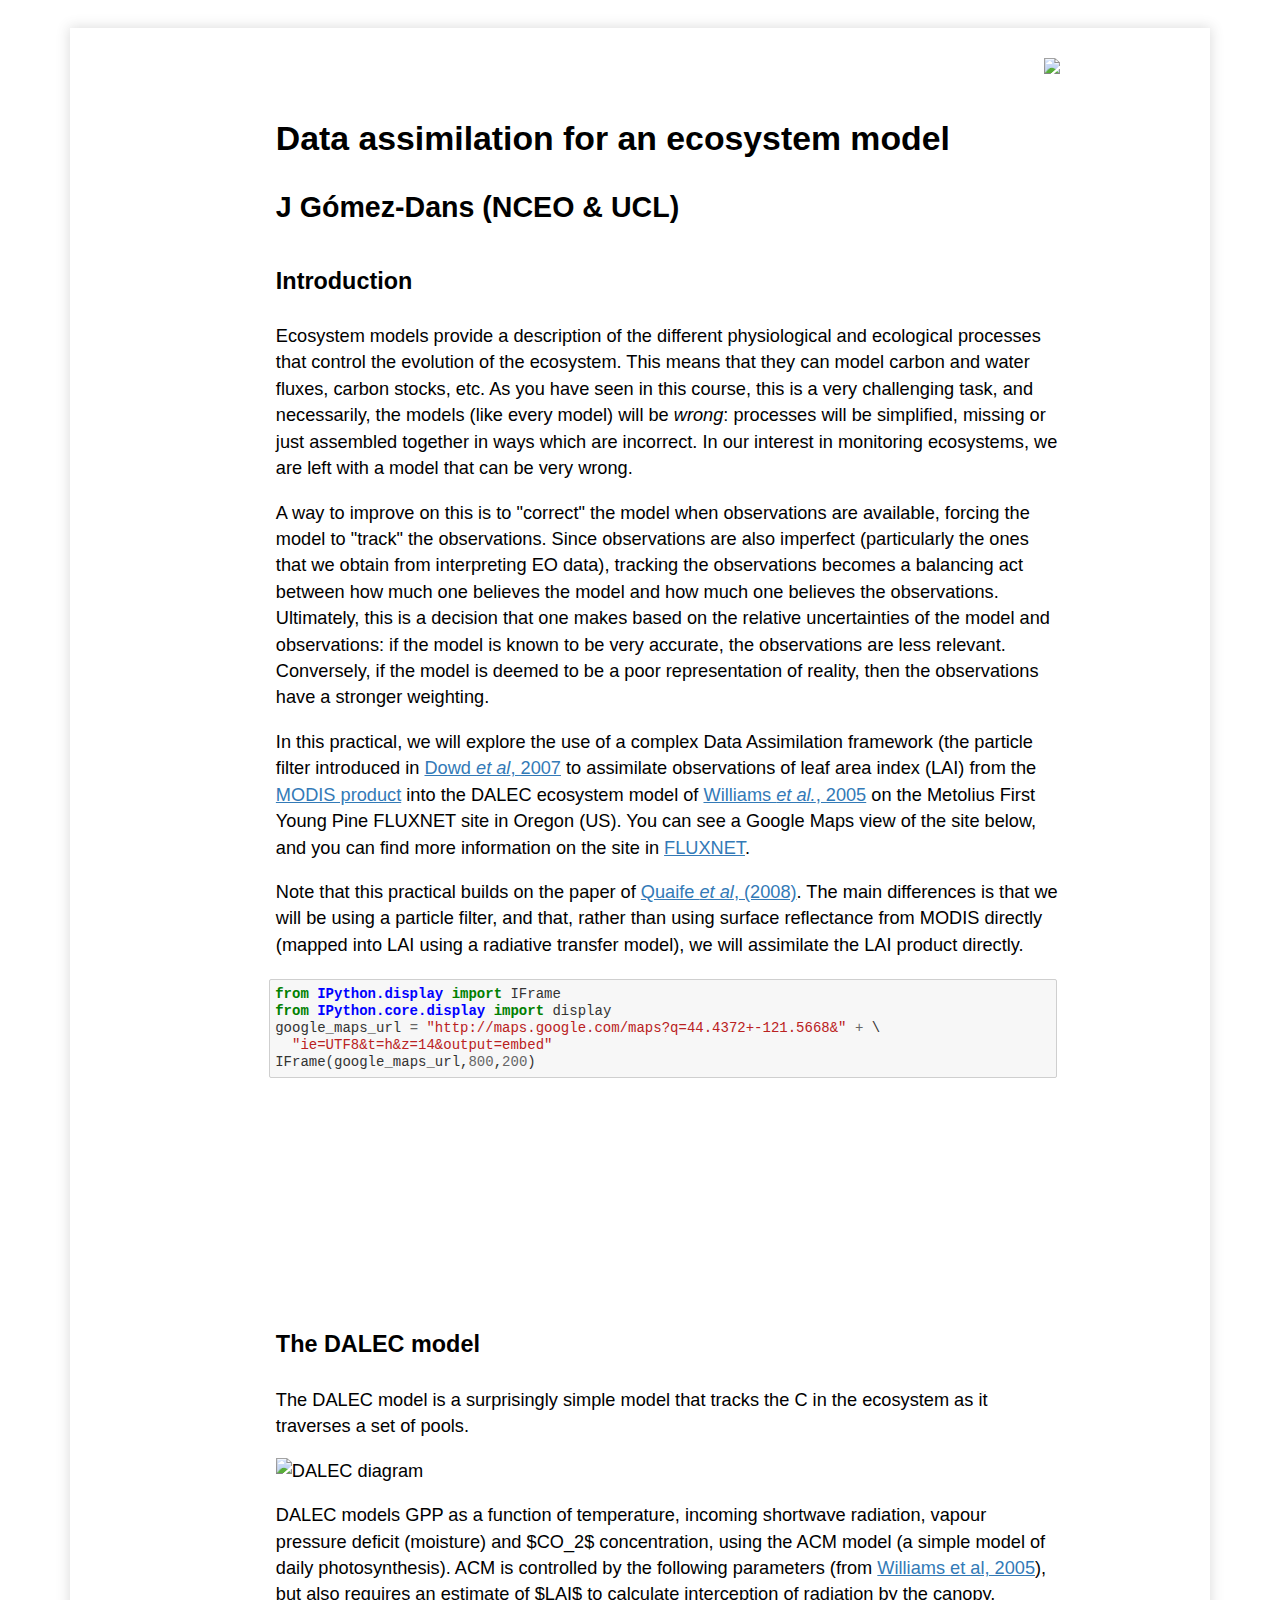
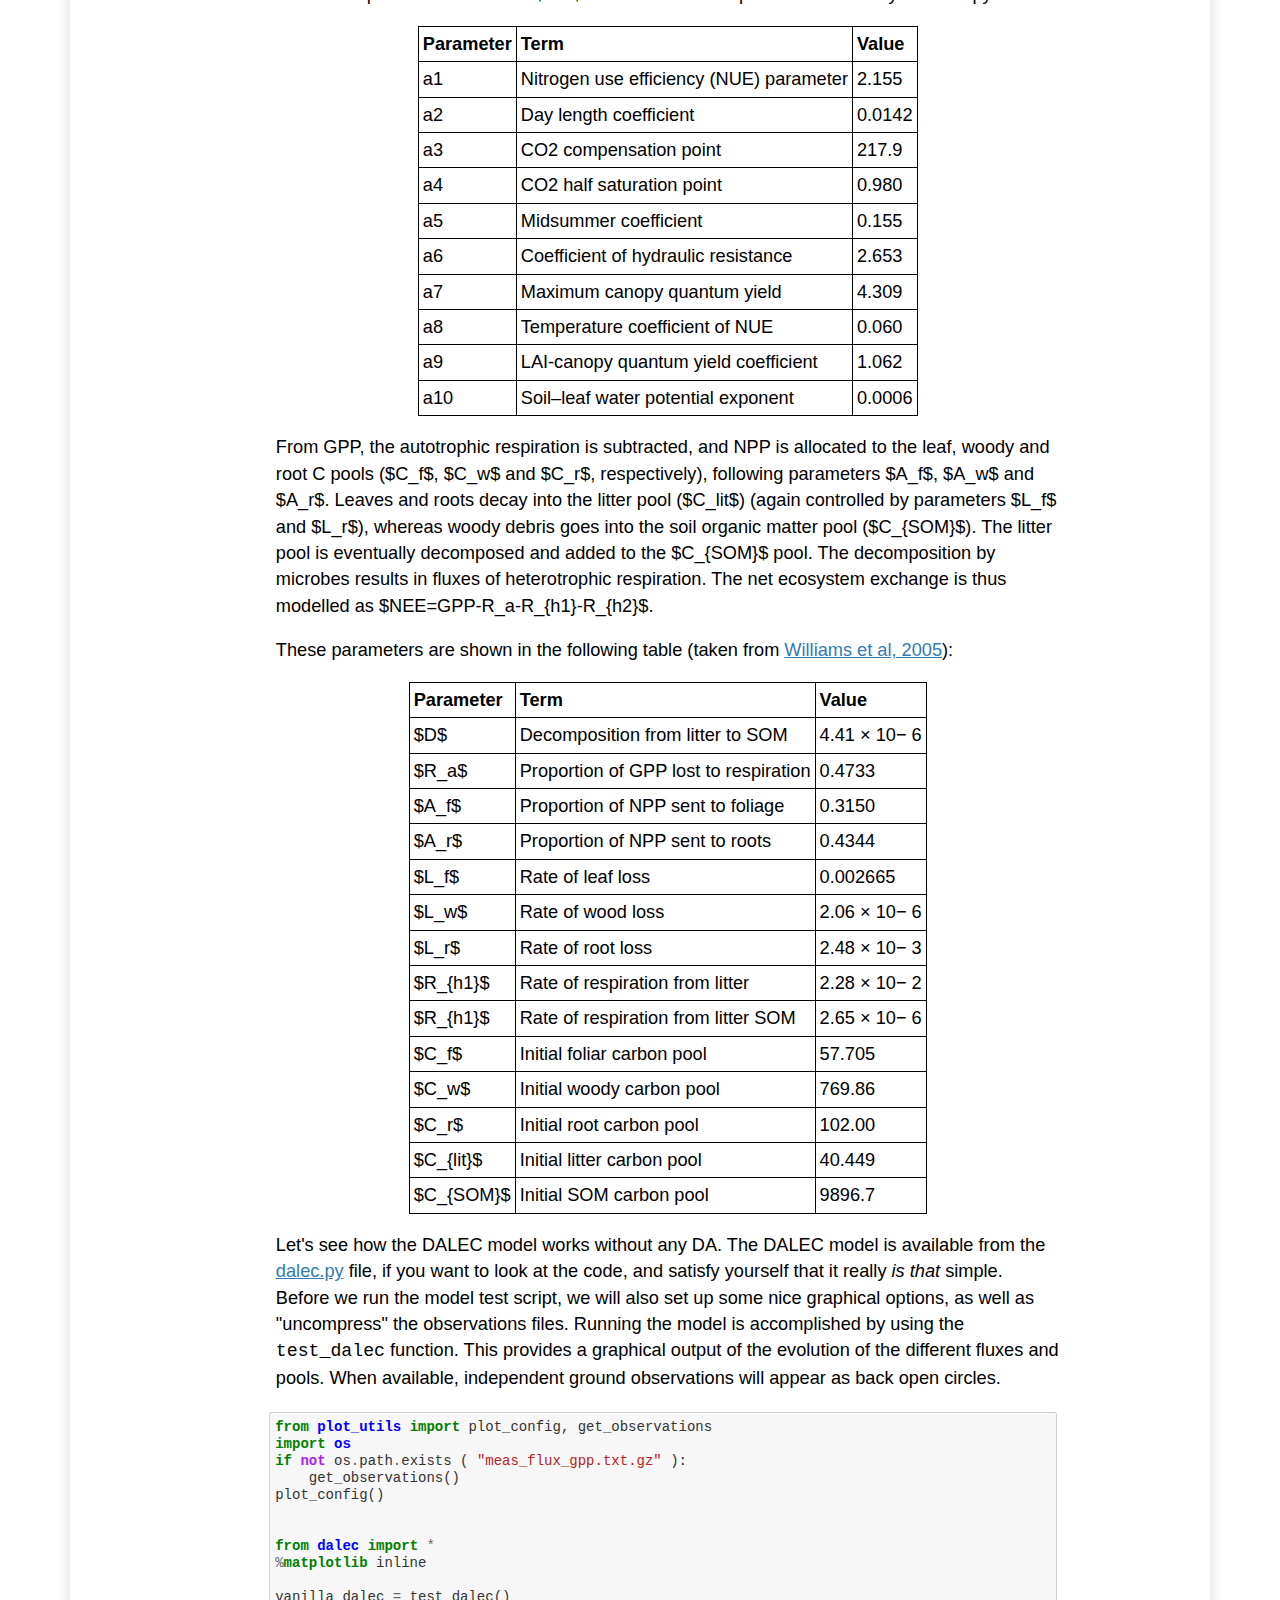
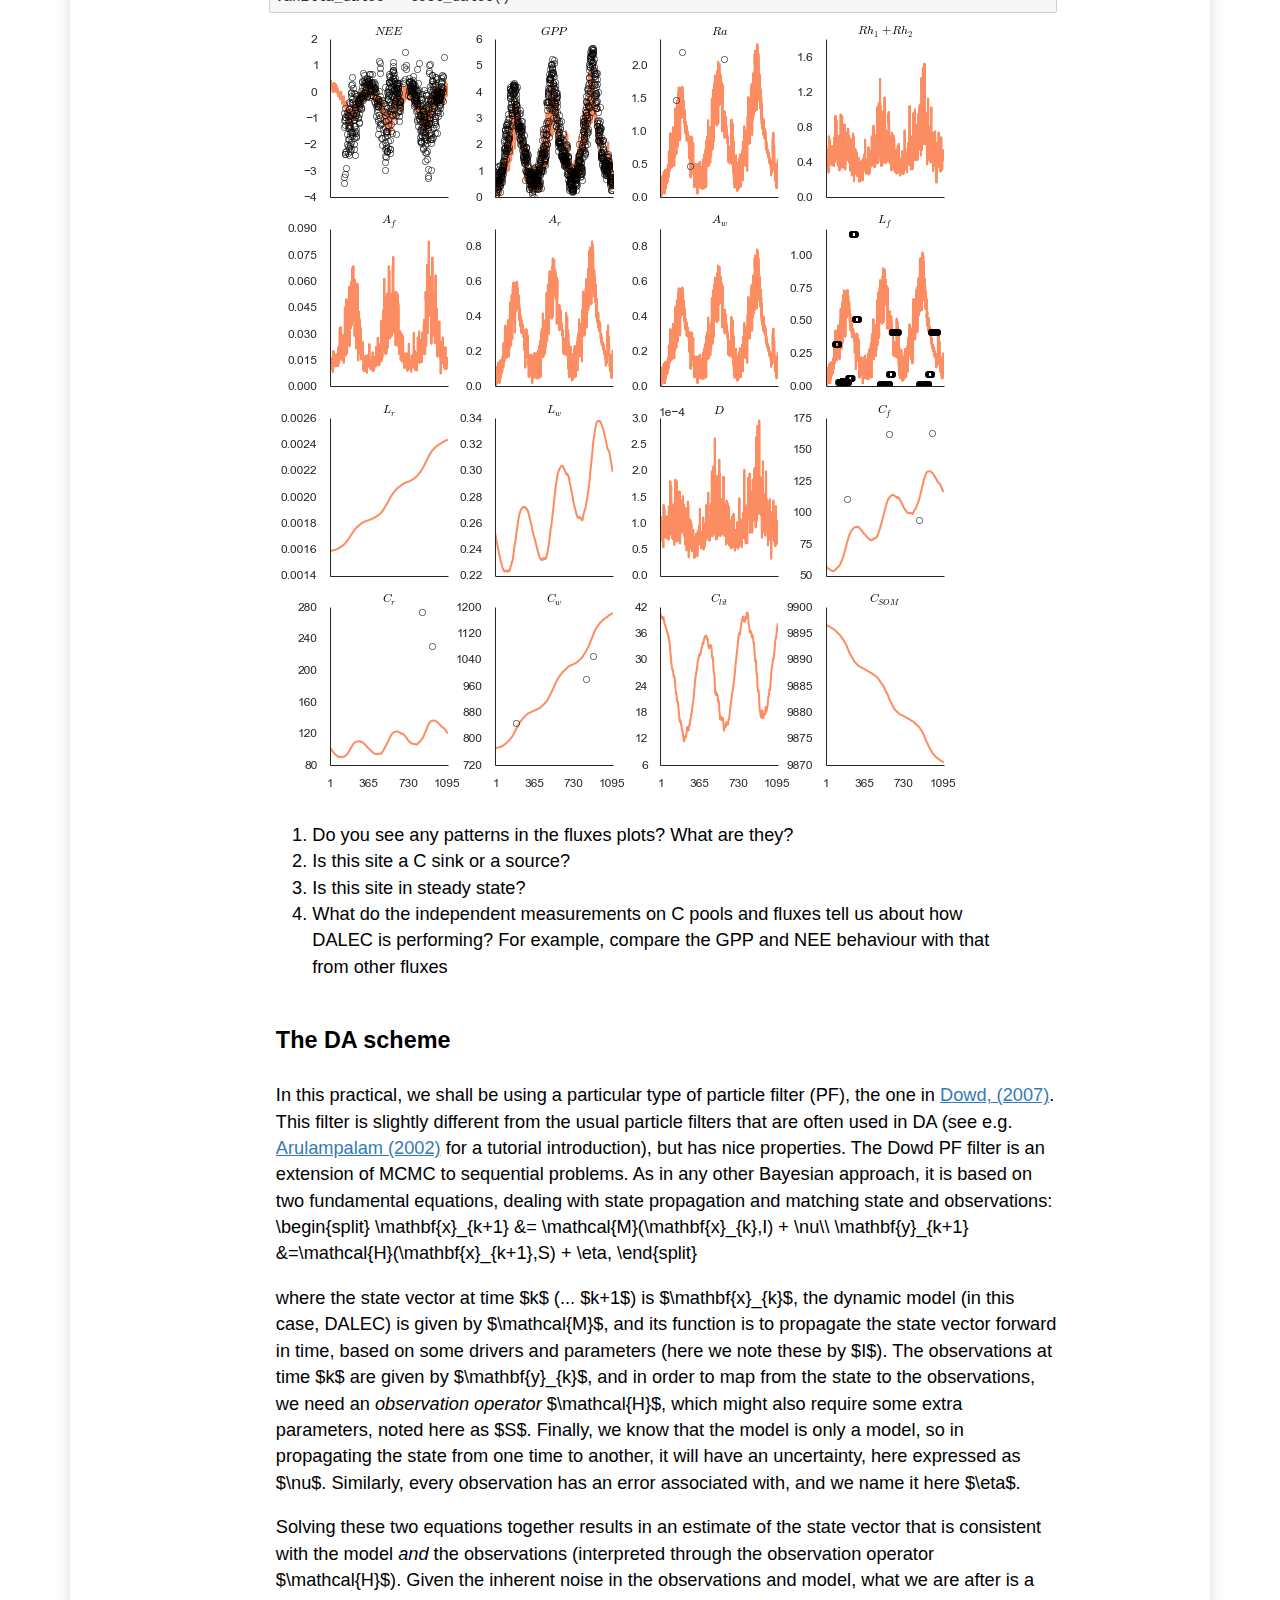
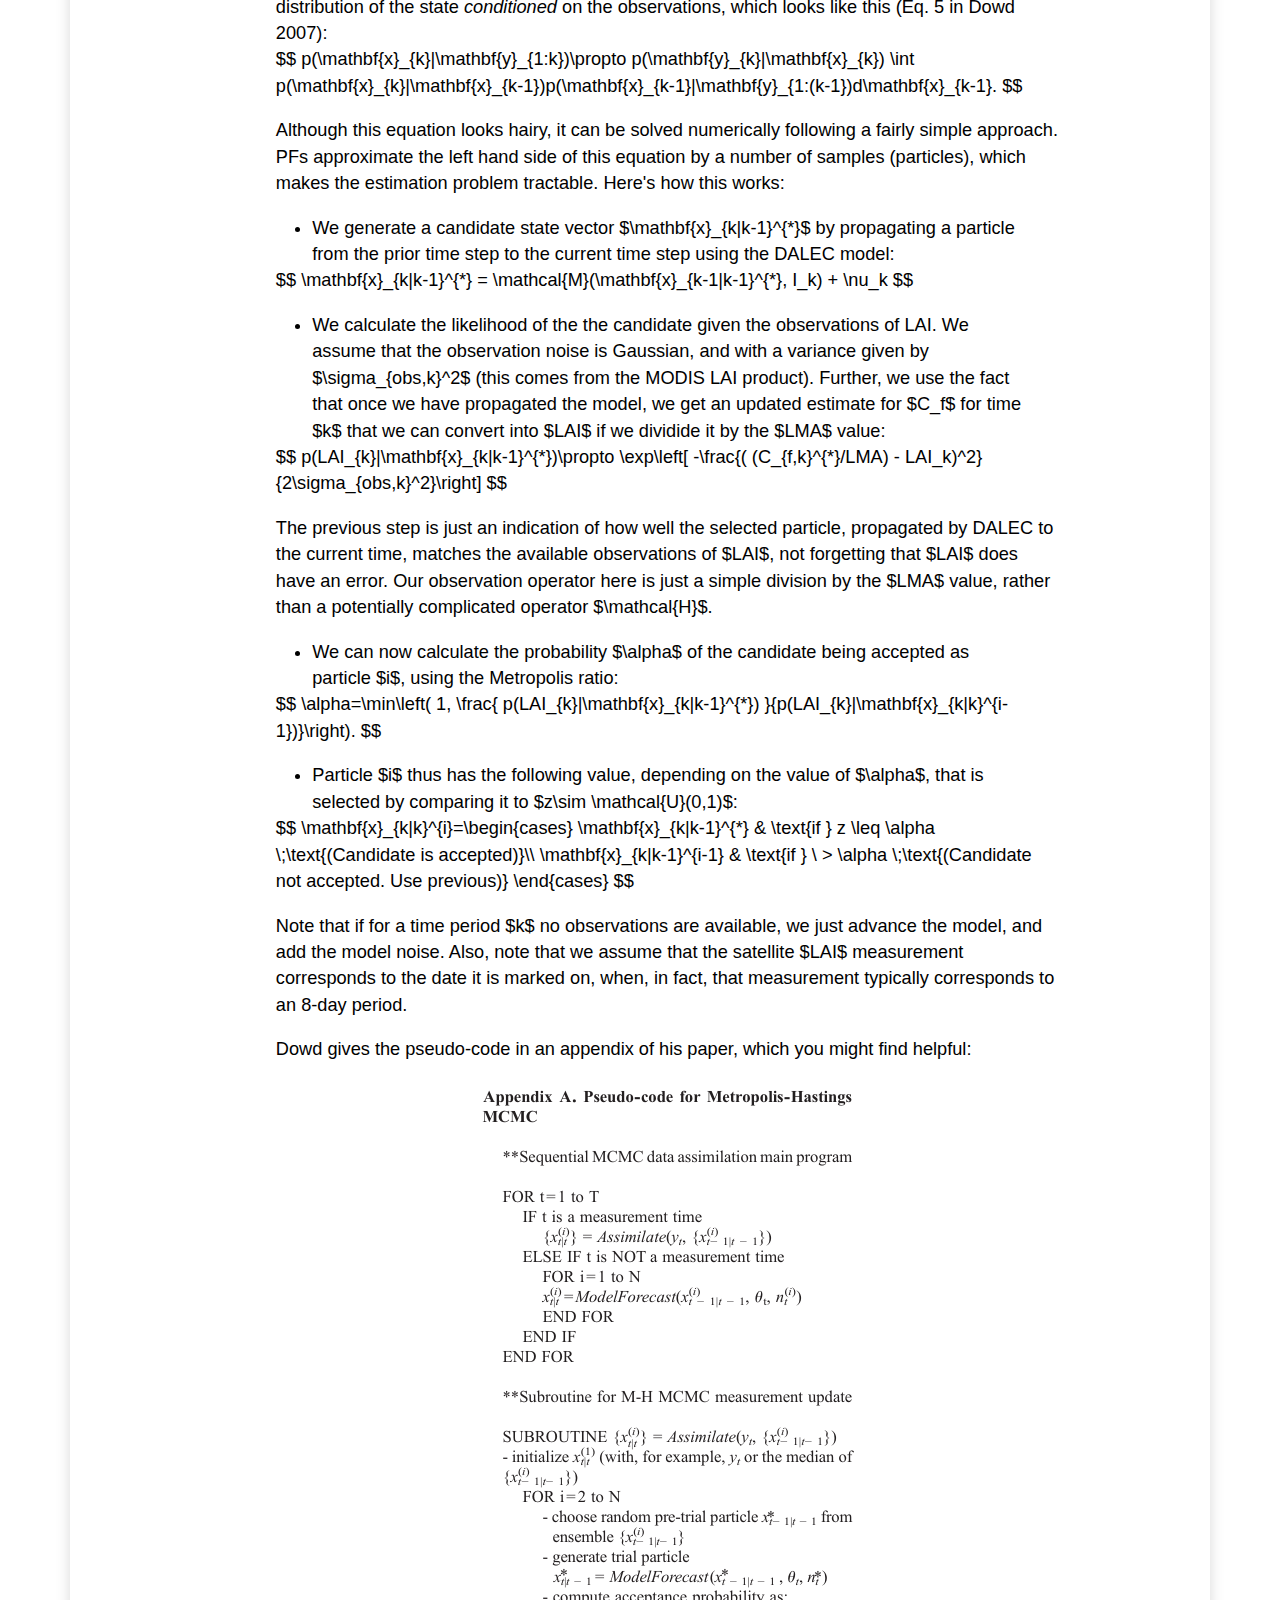
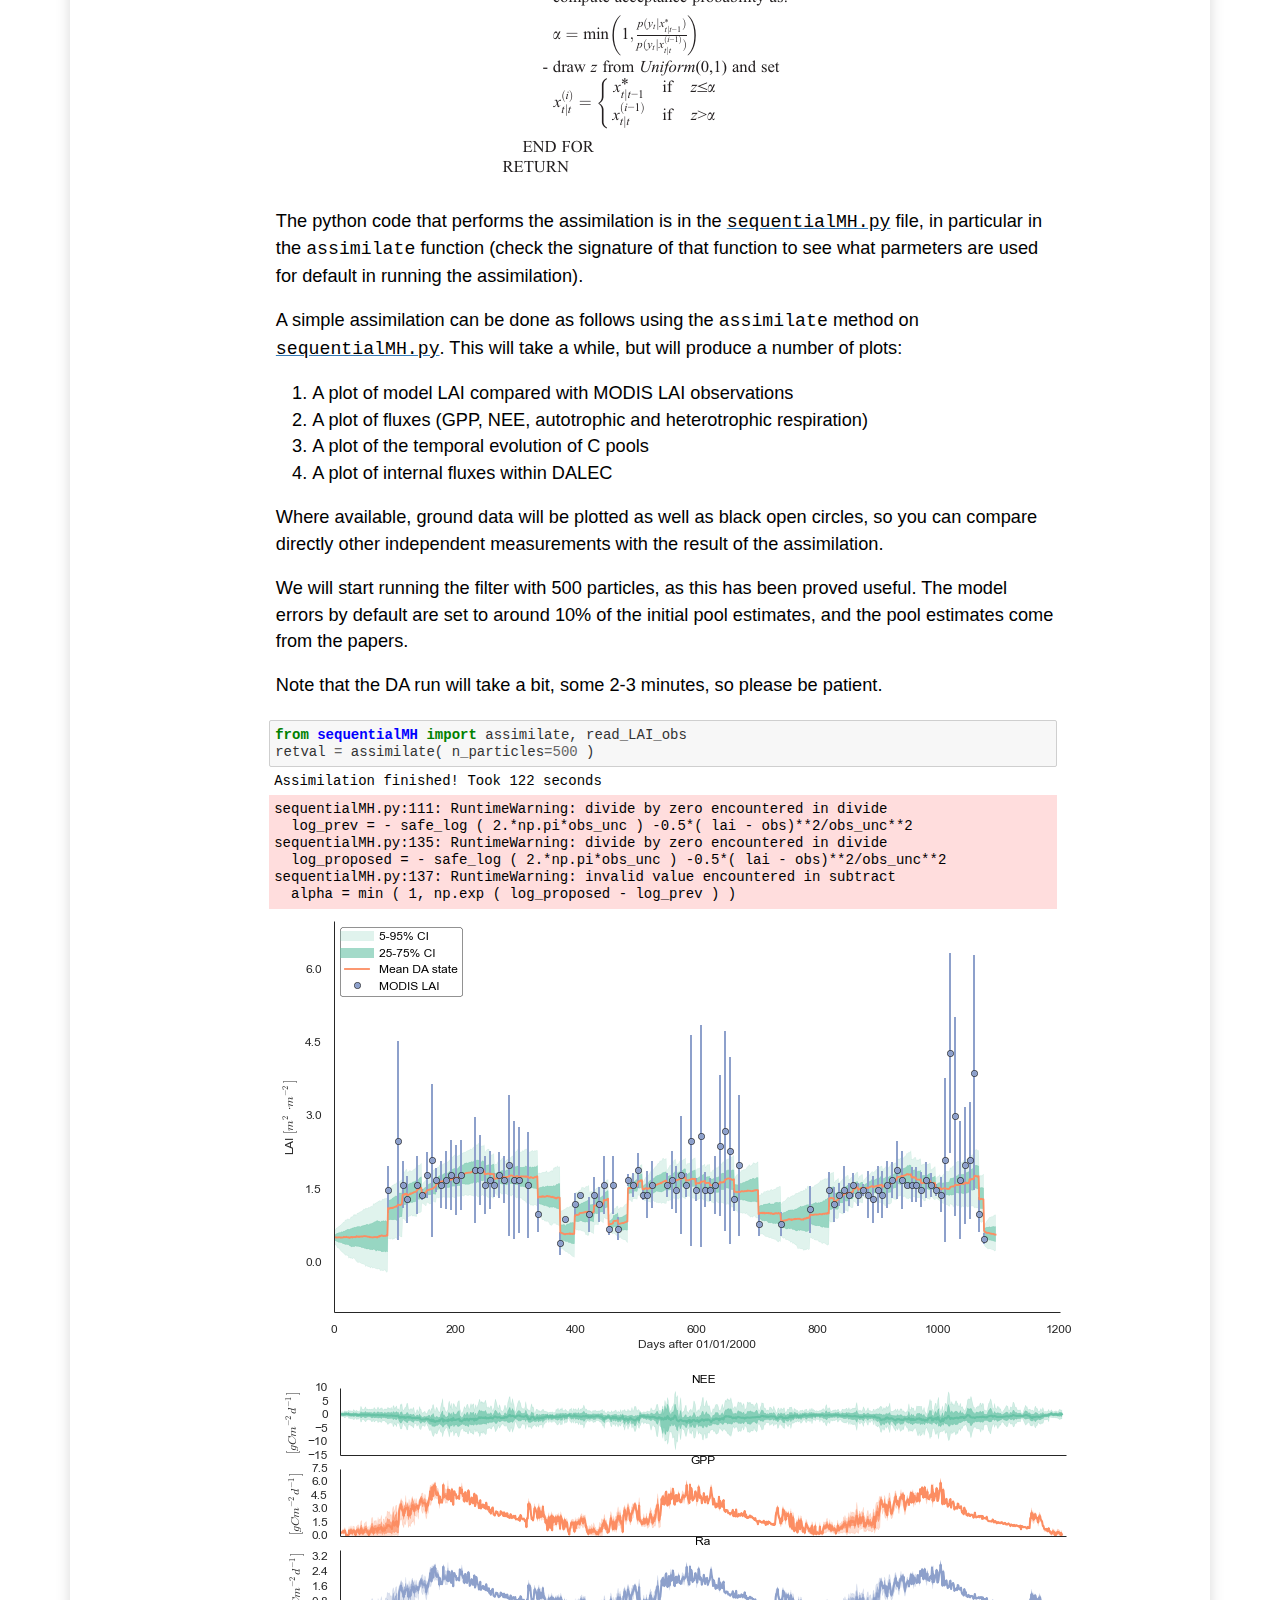
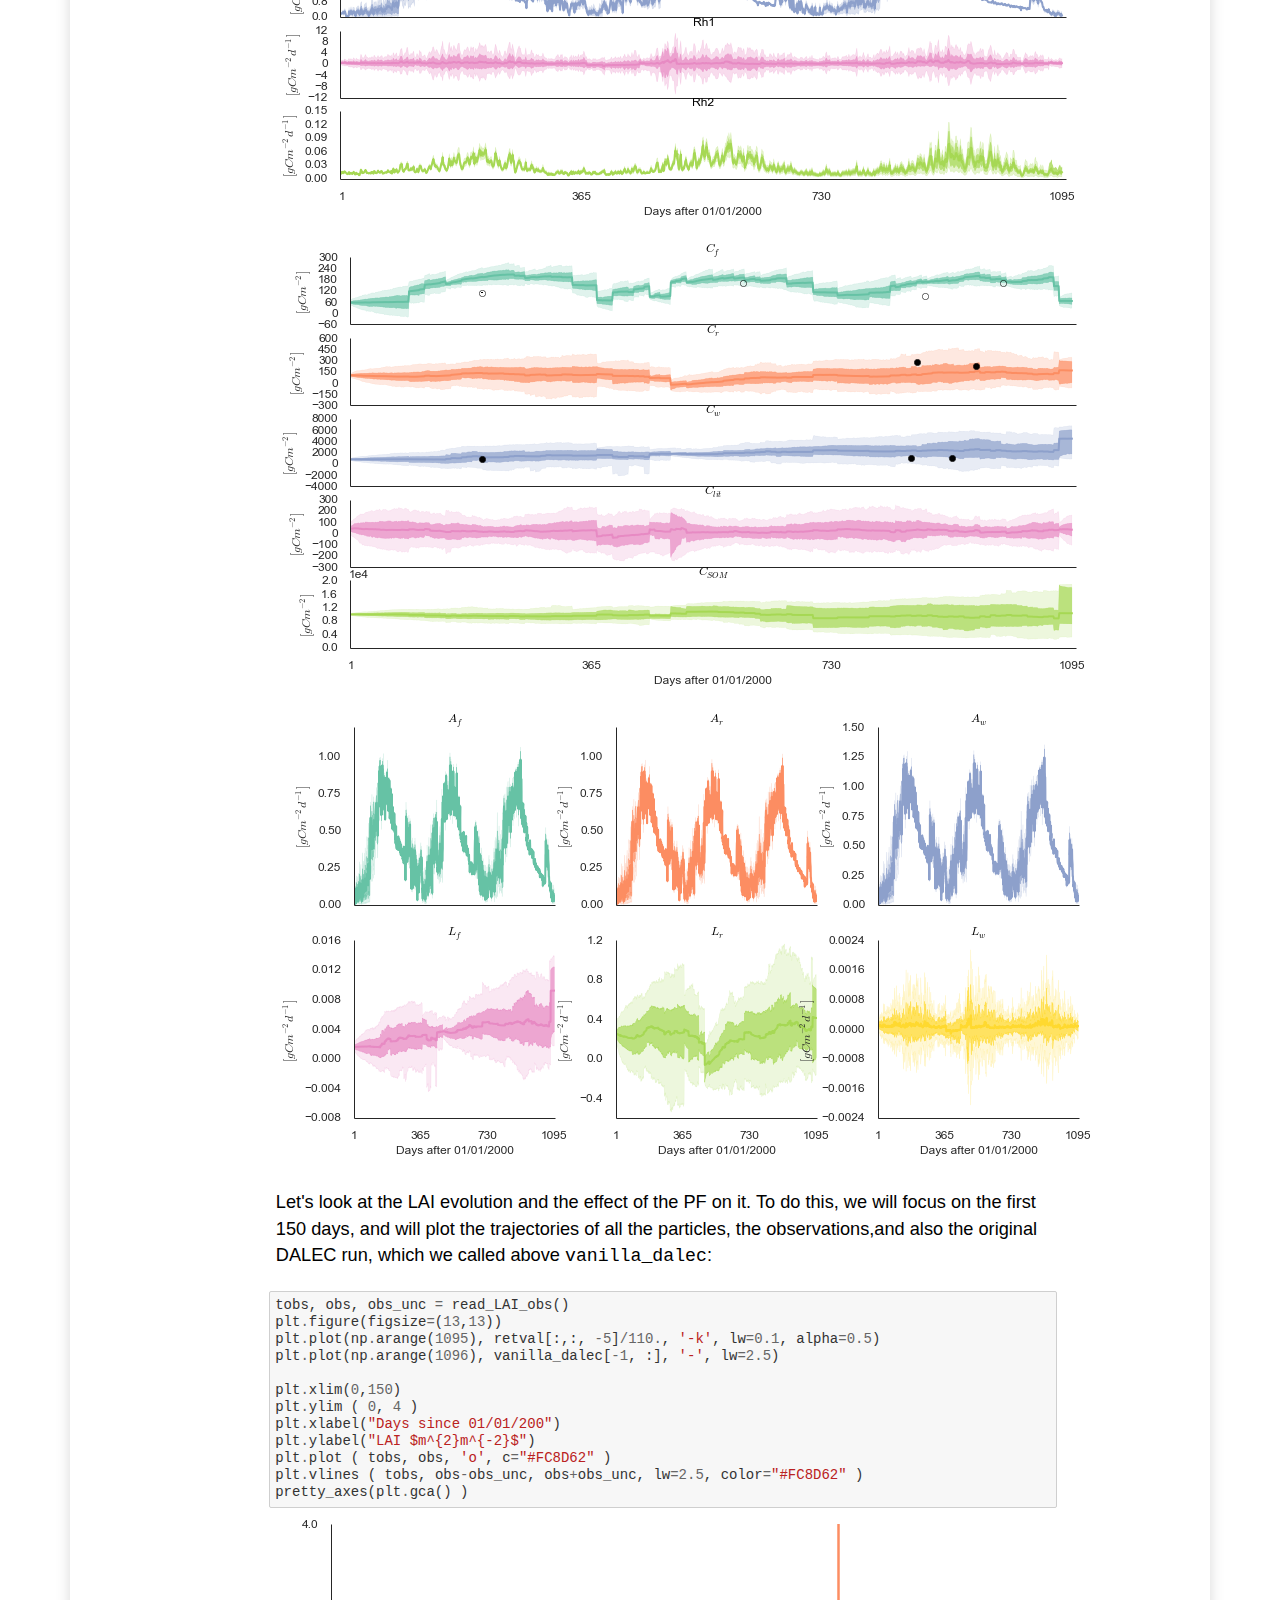
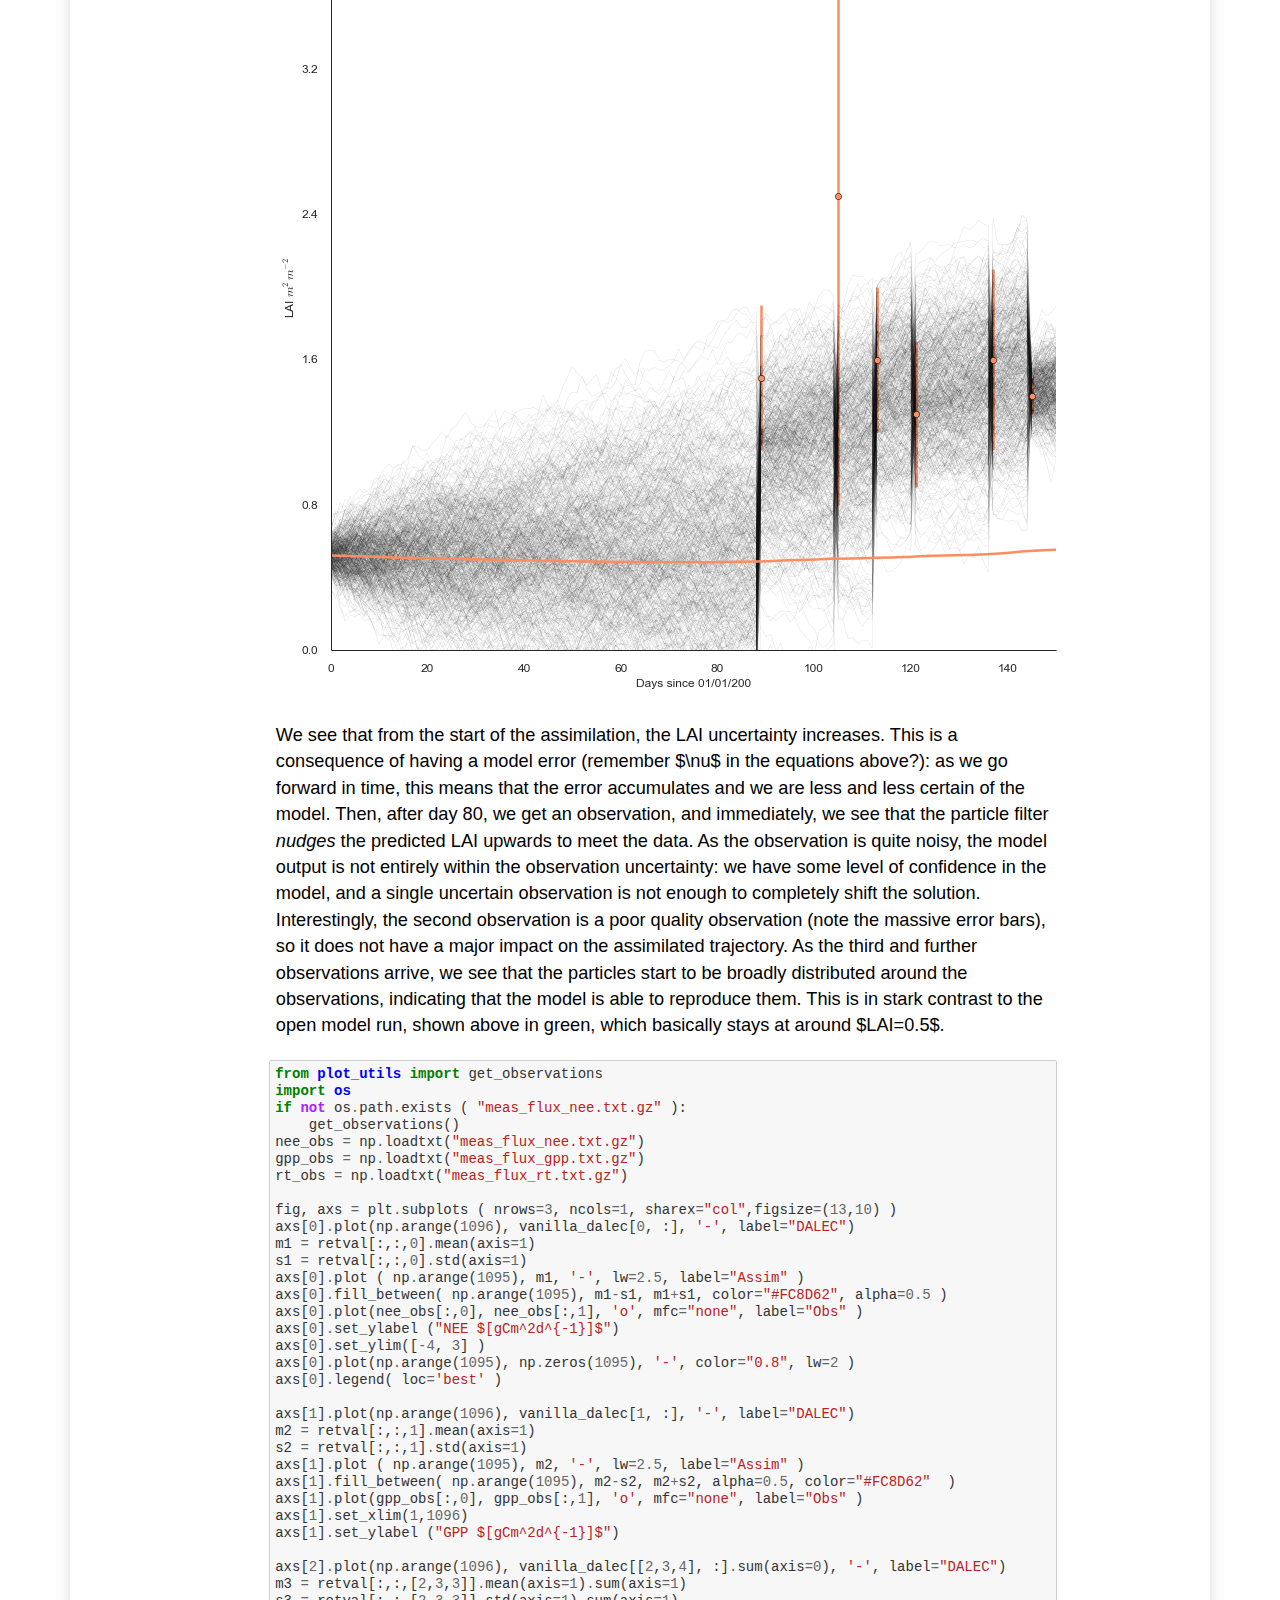
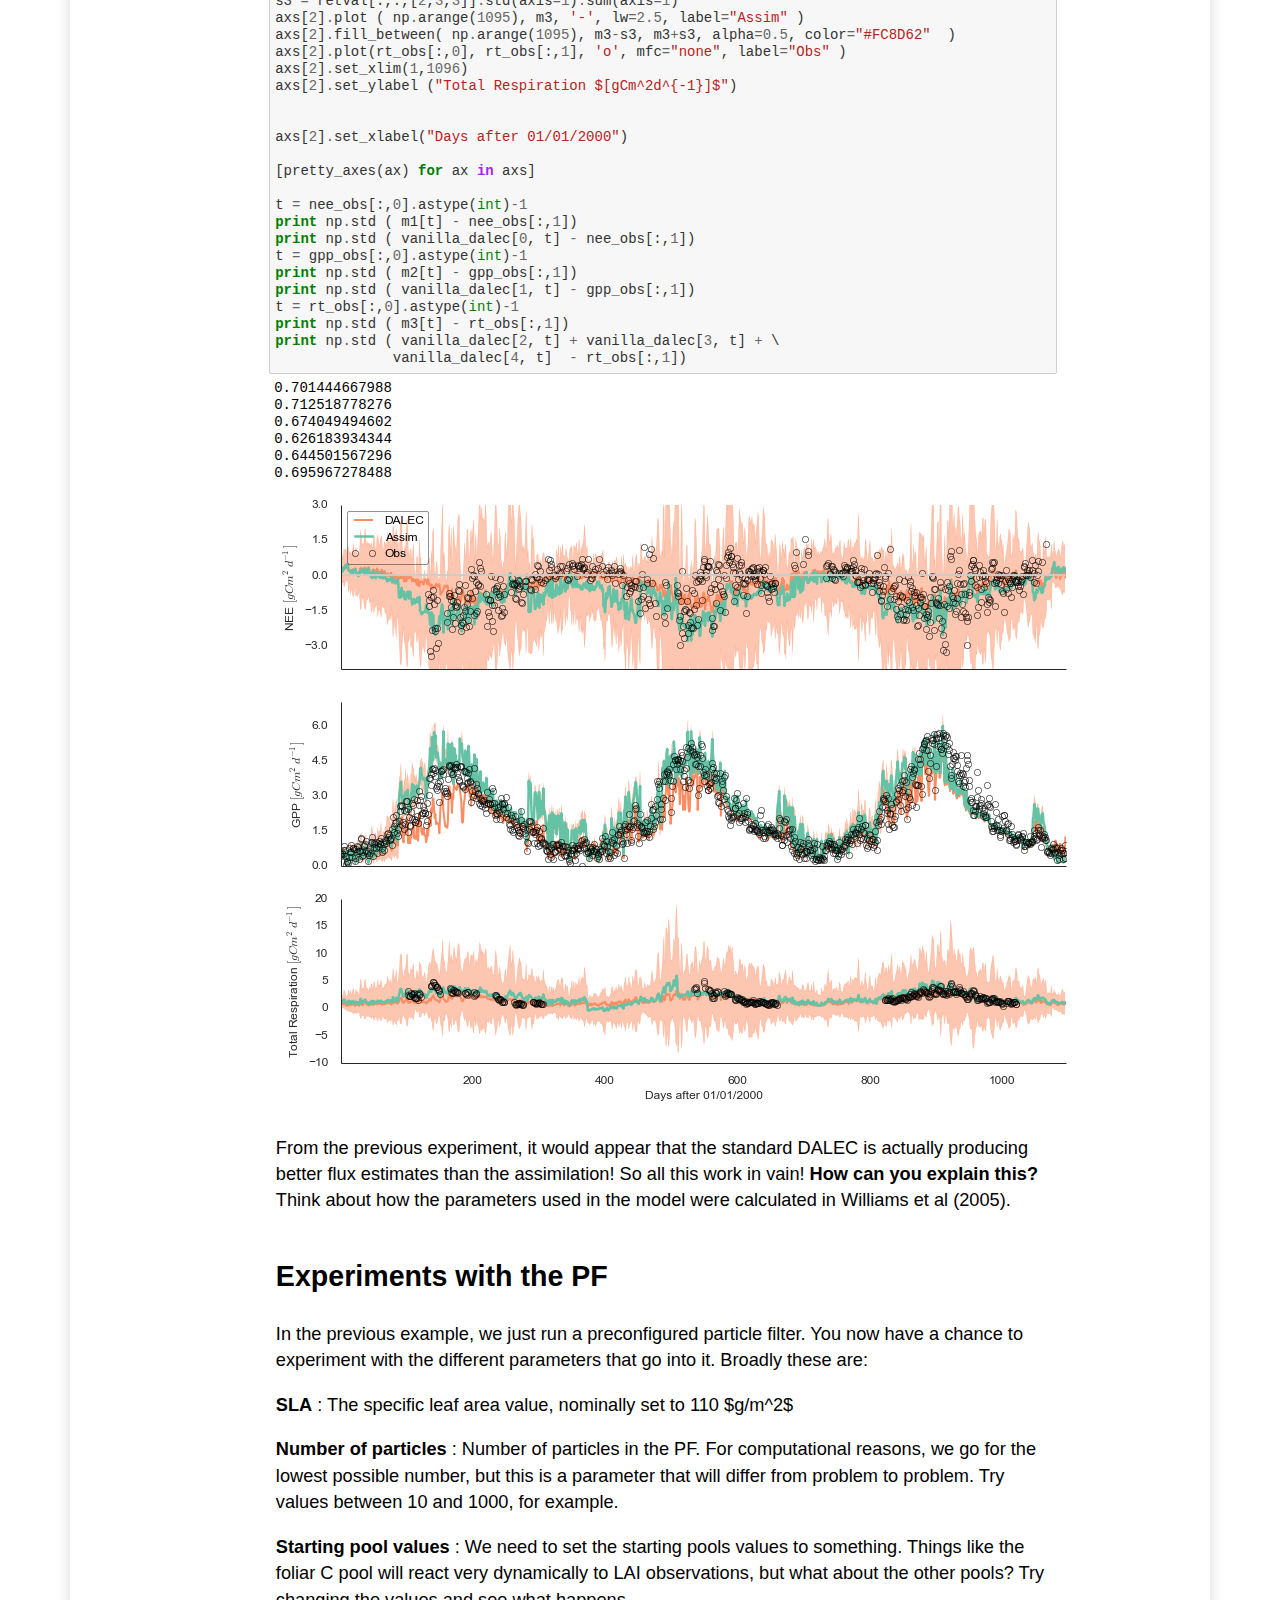
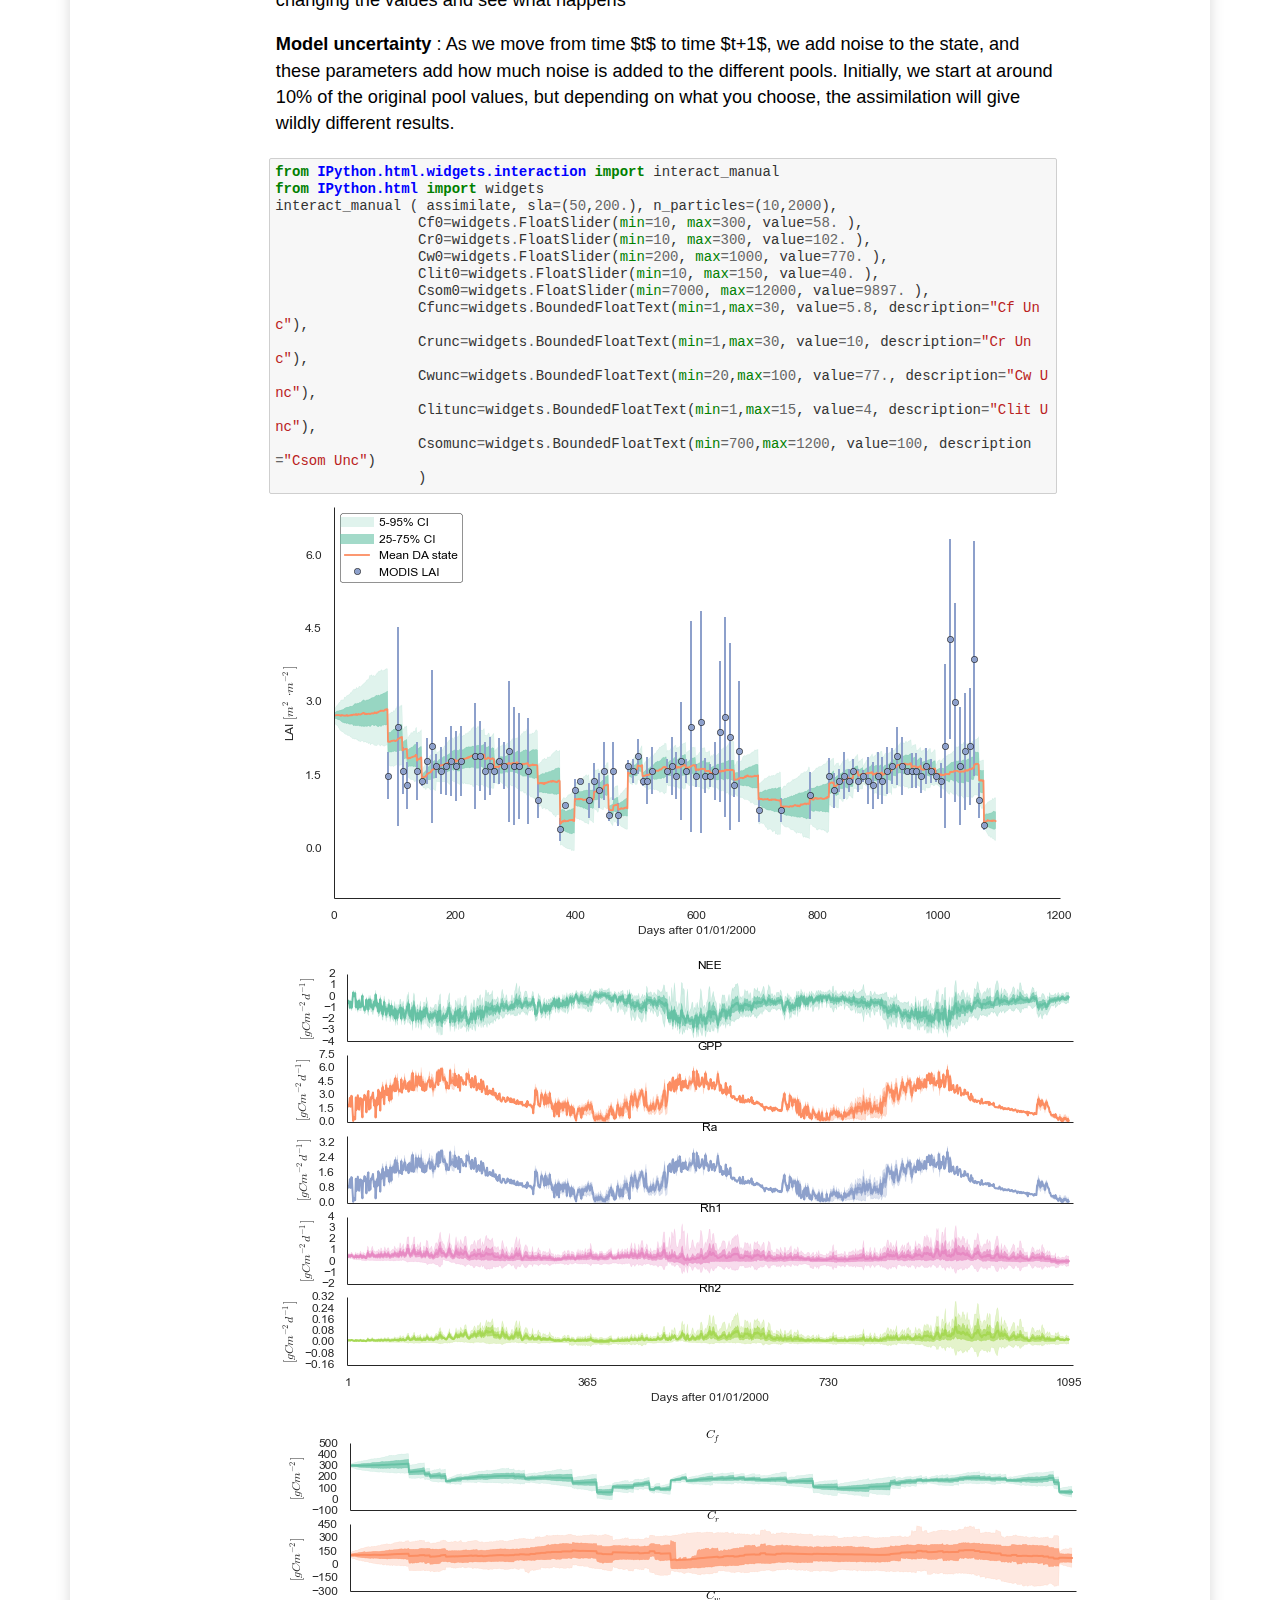
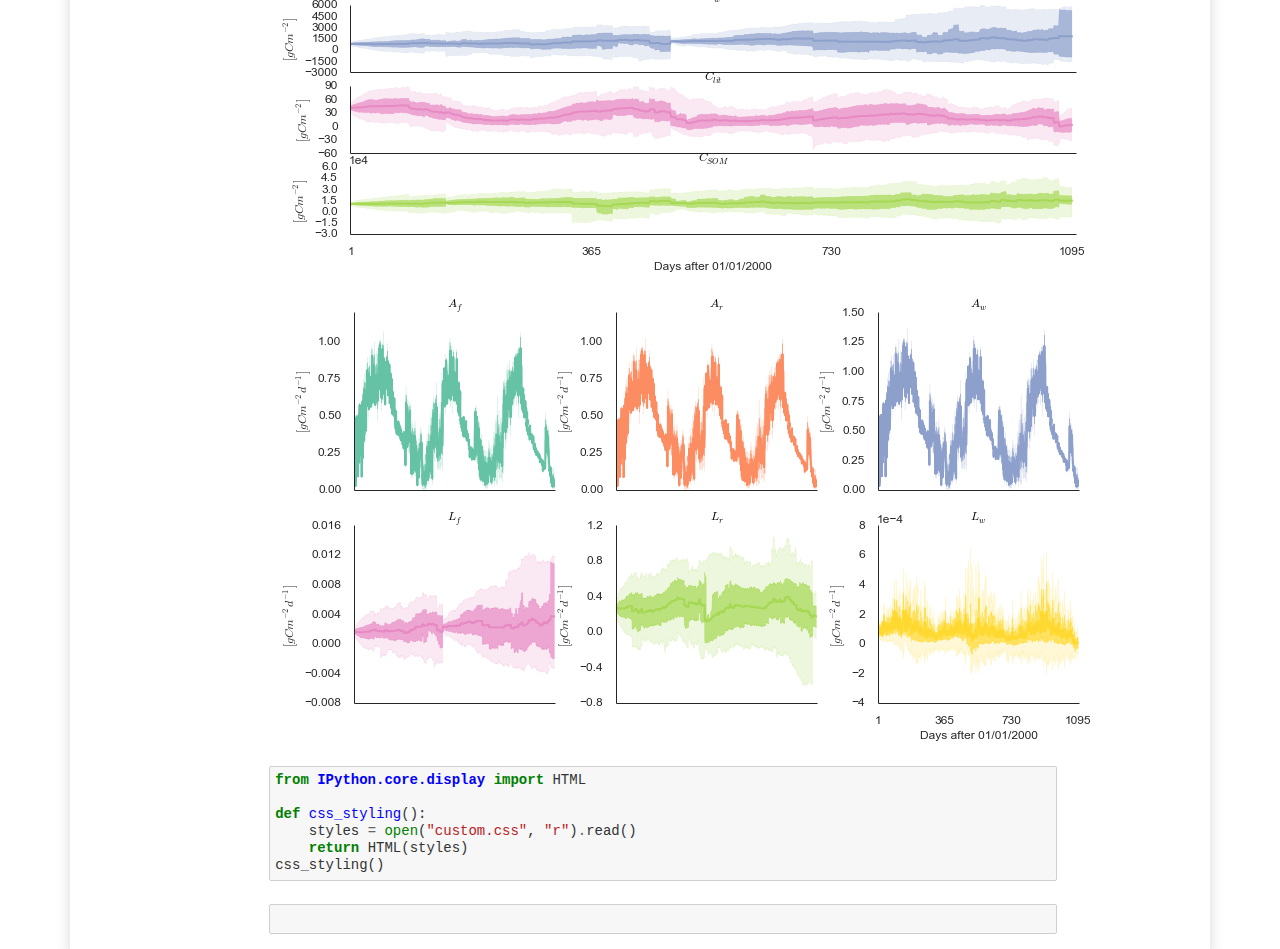
==== DA_practical.html @ 9f715feb "HTML version of the practical" ====
<!DOCTYPE html>
<html>
<head>

<meta charset="utf-8" />
<title>DA_practical</title>

<script src="https://cdnjs.cloudflare.com/ajax/libs/require.js/2.1.10/require.min.js"></script>
<script src="https://cdnjs.cloudflare.com/ajax/libs/jquery/2.0.3/jquery.min.js"></script>

<style type="text/css">
    /*!
*
* Twitter Bootstrap
*
*//*! normalize.css v3.0.2 | MIT License | git.io/normalize */html{font-family:sans-serif;-ms-text-size-adjust:100%;-webkit-text-size-adjust:100%}body{margin:0}article,aside,details,figcaption,figure,footer,header,hgroup,main,menu,nav,section,summary{display:block}audio,canvas,progress,video{display:inline-block;vertical-align:baseline}audio:not([controls]){display:none;height:0}[hidden],template{display:none}a{background-color:transparent}a:active,a:hover{outline:0}abbr[title]{border-bottom:1px dotted}b,strong{font-weight:bold}dfn{font-style:italic}h1{font-size:2em;margin:.67em 0}mark{background:#ff0;color:#000}small{font-size:80%}sub,sup{font-size:75%;line-height:0;position:relative;vertical-align:baseline}sup{top:-0.5em}sub{bottom:-0.25em}img{border:0}svg:not(:root){overflow:hidden}figure{margin:1em 40px}hr{-moz-box-sizing:content-box;box-sizing:content-box;height:0}pre{overflow:auto}code,kbd,pre,samp{font-family:monospace,monospace;font-size:1em}button,input,optgroup,select,textarea{color:inherit;font:inherit;margin:0}button{overflow:visible}button,select{text-transform:none}button,html input[type="button"],input[type="reset"],input[type="submit"]{-webkit-appearance:button;cursor:pointer}button[disabled],html input[disabled]{cursor:default}button::-moz-focus-inner,input::-moz-focus-inner{border:0;padding:0}input{line-height:normal}input[type="checkbox"],input[type="radio"]{box-sizing:border-box;padding:0}input[type="number"]::-webkit-inner-spin-button,input[type="number"]::-webkit-outer-spin-button{height:auto}input[type="search"]{-webkit-appearance:textfield;-moz-box-sizing:content-box;-webkit-box-sizing:content-box;box-sizing:content-box}input[type="search"]::-webkit-search-cancel-button,input[type="search"]::-webkit-search-decoration{-webkit-appearance:none}fieldset{border:1px solid #c0c0c0;margin:0 2px;padding:.35em .625em .75em}legend{border:0;padding:0}textarea{overflow:auto}optgroup{font-weight:bold}table{border-collapse:collapse;border-spacing:0}td,th{padding:0}/*! Source: https://github.com/h5bp/html5-boilerplate/blob/master/src/css/main.css */@media print{*,*:before,*:after{background:transparent !important;color:#000 !important;box-shadow:none !important;text-shadow:none !important}a,a:visited{text-decoration:underline}a[href]:after{content:" (" attr(href) ")"}abbr[title]:after{content:" (" attr(title) ")"}a[href^="#"]:after,a[href^="javascript:"]:after{content:""}pre,blockquote{border:1px solid #999;page-break-inside:avoid}thead{display:table-header-group}tr,img{page-break-inside:avoid}img{max-width:100% !important}p,h2,h3{orphans:3;widows:3}h2,h3{page-break-after:avoid}select{background:#fff !important}.navbar{display:none}.btn>.caret,.dropup>.btn>.caret{border-top-color:#000 !important}.label{border:1px solid #000}.table{border-collapse:collapse !important}.table td,.table th{background-color:#fff !important}.table-bordered th,.table-bordered td{border:1px solid #ddd !important}}@font-face{font-family:'Glyphicons Halflings';src:url('../fonts/glyphicons-halflings-regular.eot');src:url('../fonts/glyphicons-halflings-regular.eot?#iefix') format('embedded-opentype'),url('../fonts/glyphicons-halflings-regular.woff') format('woff'),url('../fonts/glyphicons-halflings-regular.ttf') format('truetype'),url('../fonts/glyphicons-halflings-regular.svg#glyphicons_halflingsregular') format('svg')}.glyphicon{position:relative;top:1px;display:inline-block;font-family:'Glyphicons Halflings';font-style:normal;font-weight:normal;line-height:1;-webkit-font-smoothing:antialiased;-moz-osx-font-smoothing:grayscale}.glyphicon-asterisk:before{content:"\2a"}.glyphicon-plus:before{content:"\2b"}.glyphicon-euro:before,.glyphicon-eur:before{content:"\20ac"}.glyphicon-minus:before{content:"\2212"}.glyphicon-cloud:before{content:"\2601"}.glyphicon-envelope:before{content:"\2709"}.glyphicon-pencil:before{content:"\270f"}.glyphicon-glass:before{content:"\e001"}.glyphicon-music:before{content:"\e002"}.glyphicon-search:before{content:"\e003"}.glyphicon-heart:before{content:"\e005"}.glyphicon-star:before{content:"\e006"}.glyphicon-star-empty:before{content:"\e007"}.glyphicon-user:before{content:"\e008"}.glyphicon-film:before{content:"\e009"}.glyphicon-th-large:before{content:"\e010"}.glyphicon-th:before{content:"\e011"}.glyphicon-th-list:before{content:"\e012"}.glyphicon-ok:before{content:"\e013"}.glyphicon-remove:before{content:"\e014"}.glyphicon-zoom-in:before{content:"\e015"}.glyphicon-zoom-out:before{content:"\e016"}.glyphicon-off:before{content:"\e017"}.glyphicon-signal:before{content:"\e018"}.glyphicon-cog:before{content:"\e019"}.glyphicon-trash:before{content:"\e020"}.glyphicon-home:before{content:"\e021"}.glyphicon-file:before{content:"\e022"}.glyphicon-time:before{content:"\e023"}.glyphicon-road:before{content:"\e024"}.glyphicon-download-alt:before{content:"\e025"}.glyphicon-download:before{content:"\e026"}.glyphicon-upload:before{content:"\e027"}.glyphicon-inbox:before{content:"\e028"}.glyphicon-play-circle:before{content:"\e029"}.glyphicon-repeat:before{content:"\e030"}.glyphicon-refresh:before{content:"\e031"}.glyphicon-list-alt:before{content:"\e032"}.glyphicon-lock:before{content:"\e033"}.glyphicon-flag:before{content:"\e034"}.glyphicon-headphones:before{content:"\e035"}.glyphicon-volume-off:before{content:"\e036"}.glyphicon-volume-down:before{content:"\e037"}.glyphicon-volume-up:before{content:"\e038"}.glyphicon-qrcode:before{content:"\e039"}.glyphicon-barcode:before{content:"\e040"}.glyphicon-tag:before{content:"\e041"}.glyphicon-tags:before{content:"\e042"}.glyphicon-book:before{content:"\e043"}.glyphicon-bookmark:before{content:"\e044"}.glyphicon-print:before{content:"\e045"}.glyphicon-camera:before{content:"\e046"}.glyphicon-font:before{content:"\e047"}.glyphicon-bold:before{content:"\e048"}.glyphicon-italic:before{content:"\e049"}.glyphicon-text-height:before{content:"\e050"}.glyphicon-text-width:before{content:"\e051"}.glyphicon-align-left:before{content:"\e052"}.glyphicon-align-center:before{content:"\e053"}.glyphicon-align-right:before{content:"\e054"}.glyphicon-align-justify:before{content:"\e055"}.glyphicon-list:before{content:"\e056"}.glyphicon-indent-left:before{content:"\e057"}.glyphicon-indent-right:before{content:"\e058"}.glyphicon-facetime-video:before{content:"\e059"}.glyphicon-picture:before{content:"\e060"}.glyphicon-map-marker:before{content:"\e062"}.glyphicon-adjust:before{content:"\e063"}.glyphicon-tint:before{content:"\e064"}.glyphicon-edit:before{content:"\e065"}.glyphicon-share:before{content:"\e066"}.glyphicon-check:before{content:"\e067"}.glyphicon-move:before{content:"\e068"}.glyphicon-step-backward:before{content:"\e069"}.glyphicon-fast-backward:before{content:"\e070"}.glyphicon-backward:before{content:"\e071"}.glyphicon-play:before{content:"\e072"}.glyphicon-pause:before{content:"\e073"}.glyphicon-stop:before{content:"\e074"}.glyphicon-forward:before{content:"\e075"}.glyphicon-fast-forward:before{content:"\e076"}.glyphicon-step-forward:before{content:"\e077"}.glyphicon-eject:before{content:"\e078"}.glyphicon-chevron-left:before{content:"\e079"}.glyphicon-chevron-right:before{content:"\e080"}.glyphicon-plus-sign:before{content:"\e081"}.glyphicon-minus-sign:before{content:"\e082"}.glyphicon-remove-sign:before{content:"\e083"}.glyphicon-ok-sign:before{content:"\e084"}.glyphicon-question-sign:before{content:"\e085"}.glyphicon-info-sign:before{content:"\e086"}.glyphicon-screenshot:before{content:"\e087"}.glyphicon-remove-circle:before{content:"\e088"}.glyphicon-ok-circle:before{content:"\e089"}.glyphicon-ban-circle:before{content:"\e090"}.glyphicon-arrow-left:before{content:"\e091"}.glyphicon-arrow-right:before{content:"\e092"}.glyphicon-arrow-up:before{content:"\e093"}.glyphicon-arrow-down:before{content:"\e094"}.glyphicon-share-alt:before{content:"\e095"}.glyphicon-resize-full:before{content:"\e096"}.glyphicon-resize-small:before{content:"\e097"}.glyphicon-exclamation-sign:before{content:"\e101"}.glyphicon-gift:before{content:"\e102"}.glyphicon-leaf:before{content:"\e103"}.glyphicon-fire:before{content:"\e104"}.glyphicon-eye-open:before{content:"\e105"}.glyphicon-eye-close:before{content:"\e106"}.glyphicon-warning-sign:before{content:"\e107"}.glyphicon-plane:before{content:"\e108"}.glyphicon-calendar:before{content:"\e109"}.glyphicon-random:before{content:"\e110"}.glyphicon-comment:before{content:"\e111"}.glyphicon-magnet:before{content:"\e112"}.glyphicon-chevron-up:before{content:"\e113"}.glyphicon-chevron-down:before{content:"\e114"}.glyphicon-retweet:before{content:"\e115"}.glyphicon-shopping-cart:before{content:"\e116"}.glyphicon-folder-close:before{content:"\e117"}.glyphicon-folder-open:before{content:"\e118"}.glyphicon-resize-vertical:before{content:"\e119"}.glyphicon-resize-horizontal:before{content:"\e120"}.glyphicon-hdd:before{content:"\e121"}.glyphicon-bullhorn:before{content:"\e122"}.glyphicon-bell:before{content:"\e123"}.glyphicon-certificate:before{content:"\e124"}.glyphicon-thumbs-up:before{content:"\e125"}.glyphicon-thumbs-down:before{content:"\e126"}.glyphicon-hand-right:before{content:"\e127"}.glyphicon-hand-left:before{content:"\e128"}.glyphicon-hand-up:before{content:"\e129"}.glyphicon-hand-down:before{content:"\e130"}.glyphicon-circle-arrow-right:before{content:"\e131"}.glyphicon-circle-arrow-left:before{content:"\e132"}.glyphicon-circle-arrow-up:before{content:"\e133"}.glyphicon-circle-arrow-down:before{content:"\e134"}.glyphicon-globe:before{content:"\e135"}.glyphicon-wrench:before{content:"\e136"}.glyphicon-tasks:before{content:"\e137"}.glyphicon-filter:before{content:"\e138"}.glyphicon-briefcase:before{content:"\e139"}.glyphicon-fullscreen:before{content:"\e140"}.glyphicon-dashboard:before{content:"\e141"}.glyphicon-paperclip:before{content:"\e142"}.glyphicon-heart-empty:before{content:"\e143"}.glyphicon-link:before{content:"\e144"}.glyphicon-phone:before{content:"\e145"}.glyphicon-pushpin:before{content:"\e146"}.glyphicon-usd:before{content:"\e148"}.glyphicon-gbp:before{content:"\e149"}.glyphicon-sort:before{content:"\e150"}.glyphicon-sort-by-alphabet:before{content:"\e151"}.glyphicon-sort-by-alphabet-alt:before{content:"\e152"}.glyphicon-sort-by-order:before{content:"\e153"}.glyphicon-sort-by-order-alt:before{content:"\e154"}.glyphicon-sort-by-attributes:before{content:"\e155"}.glyphicon-sort-by-attributes-alt:before{content:"\e156"}.glyphicon-unchecked:before{content:"\e157"}.glyphicon-expand:before{content:"\e158"}.glyphicon-collapse-down:before{content:"\e159"}.glyphicon-collapse-up:before{content:"\e160"}.glyphicon-log-in:before{content:"\e161"}.glyphicon-flash:before{content:"\e162"}.glyphicon-log-out:before{content:"\e163"}.glyphicon-new-window:before{content:"\e164"}.glyphicon-record:before{content:"\e165"}.glyphicon-save:before{content:"\e166"}.glyphicon-open:before{content:"\e167"}.glyphicon-saved:before{content:"\e168"}.glyphicon-import:before{content:"\e169"}.glyphicon-export:before{content:"\e170"}.glyphicon-send:before{content:"\e171"}.glyphicon-floppy-disk:before{content:"\e172"}.glyphicon-floppy-saved:before{content:"\e173"}.glyphicon-floppy-remove:before{content:"\e174"}.glyphicon-floppy-save:before{content:"\e175"}.glyphicon-floppy-open:before{content:"\e176"}.glyphicon-credit-card:before{content:"\e177"}.glyphicon-transfer:before{content:"\e178"}.glyphicon-cutlery:before{content:"\e179"}.glyphicon-header:before{content:"\e180"}.glyphicon-compressed:before{content:"\e181"}.glyphicon-earphone:before{content:"\e182"}.glyphicon-phone-alt:before{content:"\e183"}.glyphicon-tower:before{content:"\e184"}.glyphicon-stats:before{content:"\e185"}.glyphicon-sd-video:before{content:"\e186"}.glyphicon-hd-video:before{content:"\e187"}.glyphicon-subtitles:before{content:"\e188"}.glyphicon-sound-stereo:before{content:"\e189"}.glyphicon-sound-dolby:before{content:"\e190"}.glyphicon-sound-5-1:before{content:"\e191"}.glyphicon-sound-6-1:before{content:"\e192"}.glyphicon-sound-7-1:before{content:"\e193"}.glyphicon-copyright-mark:before{content:"\e194"}.glyphicon-registration-mark:before{content:"\e195"}.glyphicon-cloud-download:before{content:"\e197"}.glyphicon-cloud-upload:before{content:"\e198"}.glyphicon-tree-conifer:before{content:"\e199"}.glyphicon-tree-deciduous:before{content:"\e200"}*{-webkit-box-sizing:border-box;-moz-box-sizing:border-box;box-sizing:border-box}*:before,*:after{-webkit-box-sizing:border-box;-moz-box-sizing:border-box;box-sizing:border-box}html{font-size:10px;-webkit-tap-highlight-color:rgba(0,0,0,0)}body{font-family:"Helvetica Neue",Helvetica,Arial,sans-serif;font-size:13px;line-height:1.42857143;color:#000;background-color:#fff}input,button,select,textarea{font-family:inherit;font-size:inherit;line-height:inherit}a{color:#337ab7;text-decoration:none}a:hover,a:focus{color:#23527c;text-decoration:underline}a:focus{outline:thin dotted;outline:5px auto -webkit-focus-ring-color;outline-offset:-2px}figure{margin:0}img{vertical-align:middle}.img-responsive,.thumbnail>img,.thumbnail a>img,.carousel-inner>.item>img,.carousel-inner>.item>a>img{display:block;max-width:100%;height:auto}.img-rounded{border-radius:3px}.img-thumbnail{padding:4px;line-height:1.42857143;background-color:#fff;border:1px solid #ddd;border-radius:2px;-webkit-transition:all .2s ease-in-out;-o-transition:all .2s ease-in-out;transition:all .2s ease-in-out;display:inline-block;max-width:100%;height:auto}.img-circle{border-radius:50%}hr{margin-top:18px;margin-bottom:18px;border:0;border-top:1px solid #eee}.sr-only{position:absolute;width:1px;height:1px;margin:-1px;padding:0;overflow:hidden;clip:rect(0, 0, 0, 0);border:0}.sr-only-focusable:active,.sr-only-focusable:focus{position:static;width:auto;height:auto;margin:0;overflow:visible;clip:auto}h1,h2,h3,h4,h5,h6,.h1,.h2,.h3,.h4,.h5,.h6{font-family:inherit;font-weight:500;line-height:1.1;color:inherit}h1 small,h2 small,h3 small,h4 small,h5 small,h6 small,.h1 small,.h2 small,.h3 small,.h4 small,.h5 small,.h6 small,h1 .small,h2 .small,h3 .small,h4 .small,h5 .small,h6 .small,.h1 .small,.h2 .small,.h3 .small,.h4 .small,.h5 .small,.h6 .small{font-weight:normal;line-height:1;color:#777}h1,.h1,h2,.h2,h3,.h3{margin-top:18px;margin-bottom:9px}h1 small,.h1 small,h2 small,.h2 small,h3 small,.h3 small,h1 .small,.h1 .small,h2 .small,.h2 .small,h3 .small,.h3 .small{font-size:65%}h4,.h4,h5,.h5,h6,.h6{margin-top:9px;margin-bottom:9px}h4 small,.h4 small,h5 small,.h5 small,h6 small,.h6 small,h4 .small,.h4 .small,h5 .small,.h5 .small,h6 .small,.h6 .small{font-size:75%}h1,.h1{font-size:33px}h2,.h2{font-size:27px}h3,.h3{font-size:23px}h4,.h4{font-size:17px}h5,.h5{font-size:13px}h6,.h6{font-size:12px}p{margin:0 0 9px}.lead{margin-bottom:18px;font-size:14px;font-weight:300;line-height:1.4}@media (min-width:768px){.lead{font-size:19.5px}}small,.small{font-size:92%}mark,.mark{background-color:#fcf8e3;padding:.2em}.text-left{text-align:left}.text-right{text-align:right}.text-center{text-align:center}.text-justify{text-align:justify}.text-nowrap{white-space:nowrap}.text-lowercase{text-transform:lowercase}.text-uppercase{text-transform:uppercase}.text-capitalize{text-transform:capitalize}.text-muted{color:#777}.text-primary{color:#337ab7}a.text-primary:hover{color:#286090}.text-success{color:#3c763d}a.text-success:hover{color:#2b542c}.text-info{color:#31708f}a.text-info:hover{color:#245269}.text-warning{color:#8a6d3b}a.text-warning:hover{color:#66512c}.text-danger{color:#a94442}a.text-danger:hover{color:#843534}.bg-primary{color:#fff;background-color:#337ab7}a.bg-primary:hover{background-color:#286090}.bg-success{background-color:#dff0d8}a.bg-success:hover{background-color:#c1e2b3}.bg-info{background-color:#d9edf7}a.bg-info:hover{background-color:#afd9ee}.bg-warning{background-color:#fcf8e3}a.bg-warning:hover{background-color:#f7ecb5}.bg-danger{background-color:#f2dede}a.bg-danger:hover{background-color:#e4b9b9}.page-header{padding-bottom:8px;margin:36px 0 18px;border-bottom:1px solid #eee}ul,ol{margin-top:0;margin-bottom:9px}ul ul,ol ul,ul ol,ol ol{margin-bottom:0}.list-unstyled{padding-left:0;list-style:none}.list-inline{padding-left:0;list-style:none;margin-left:-5px}.list-inline>li{display:inline-block;padding-left:5px;padding-right:5px}dl{margin-top:0;margin-bottom:18px}dt,dd{line-height:1.42857143}dt{font-weight:bold}dd{margin-left:0}@media (min-width:541px){.dl-horizontal dt{float:left;width:160px;clear:left;text-align:right;overflow:hidden;text-overflow:ellipsis;white-space:nowrap}.dl-horizontal dd{margin-left:180px}}abbr[title],abbr[data-original-title]{cursor:help;border-bottom:1px dotted #777}.initialism{font-size:90%;text-transform:uppercase}blockquote{padding:9px 18px;margin:0 0 18px;font-size:inherit;border-left:5px solid #eee}blockquote p:last-child,blockquote ul:last-child,blockquote ol:last-child{margin-bottom:0}blockquote footer,blockquote small,blockquote .small{display:block;font-size:80%;line-height:1.42857143;color:#777}blockquote footer:before,blockquote small:before,blockquote .small:before{content:'\2014 \00A0'}.blockquote-reverse,blockquote.pull-right{padding-right:15px;padding-left:0;border-right:5px solid #eee;border-left:0;text-align:right}.blockquote-reverse footer:before,blockquote.pull-right footer:before,.blockquote-reverse small:before,blockquote.pull-right small:before,.blockquote-reverse .small:before,blockquote.pull-right .small:before{content:''}.blockquote-reverse footer:after,blockquote.pull-right footer:after,.blockquote-reverse small:after,blockquote.pull-right small:after,.blockquote-reverse .small:after,blockquote.pull-right .small:after{content:'\00A0 \2014'}address{margin-bottom:18px;font-style:normal;line-height:1.42857143}code,kbd,pre,samp{font-family:monospace}code{padding:2px 4px;font-size:90%;color:#c7254e;background-color:#f9f2f4;border-radius:2px}kbd{padding:2px 4px;font-size:90%;color:#fff;background-color:#333;border-radius:1px;box-shadow:inset 0 -1px 0 rgba(0,0,0,0.25)}kbd kbd{padding:0;font-size:100%;font-weight:bold;box-shadow:none}pre{display:block;padding:8.5px;margin:0 0 9px;font-size:12px;line-height:1.42857143;word-break:break-all;word-wrap:break-word;color:#333;background-color:#f5f5f5;border:1px solid #ccc;border-radius:2px}pre code{padding:0;font-size:inherit;color:inherit;white-space:pre-wrap;background-color:transparent;border-radius:0}.pre-scrollable{max-height:340px;overflow-y:scroll}.container{margin-right:auto;margin-left:auto;padding-left:0;padding-right:0}@media (min-width:768px){.container{width:768px}}@media (min-width:992px){.container{width:940px}}@media (min-width:1200px){.container{width:1140px}}.container-fluid{margin-right:auto;margin-left:auto;padding-left:0;padding-right:0}.row{margin-left:0;margin-right:0}.col-xs-1, .col-sm-1, .col-md-1, .col-lg-1, .col-xs-2, .col-sm-2, .col-md-2, .col-lg-2, .col-xs-3, .col-sm-3, .col-md-3, .col-lg-3, .col-xs-4, .col-sm-4, .col-md-4, .col-lg-4, .col-xs-5, .col-sm-5, .col-md-5, .col-lg-5, .col-xs-6, .col-sm-6, .col-md-6, .col-lg-6, .col-xs-7, .col-sm-7, .col-md-7, .col-lg-7, .col-xs-8, .col-sm-8, .col-md-8, .col-lg-8, .col-xs-9, .col-sm-9, .col-md-9, .col-lg-9, .col-xs-10, .col-sm-10, .col-md-10, .col-lg-10, .col-xs-11, .col-sm-11, .col-md-11, .col-lg-11, .col-xs-12, .col-sm-12, .col-md-12, .col-lg-12{position:relative;min-height:1px;padding-left:0;padding-right:0}.col-xs-1, .col-xs-2, .col-xs-3, .col-xs-4, .col-xs-5, .col-xs-6, .col-xs-7, .col-xs-8, .col-xs-9, .col-xs-10, .col-xs-11, .col-xs-12{float:left}.col-xs-12{width:100%}.col-xs-11{width:91.66666667%}.col-xs-10{width:83.33333333%}.col-xs-9{width:75%}.col-xs-8{width:66.66666667%}.col-xs-7{width:58.33333333%}.col-xs-6{width:50%}.col-xs-5{width:41.66666667%}.col-xs-4{width:33.33333333%}.col-xs-3{width:25%}.col-xs-2{width:16.66666667%}.col-xs-1{width:8.33333333%}.col-xs-pull-12{right:100%}.col-xs-pull-11{right:91.66666667%}.col-xs-pull-10{right:83.33333333%}.col-xs-pull-9{right:75%}.col-xs-pull-8{right:66.66666667%}.col-xs-pull-7{right:58.33333333%}.col-xs-pull-6{right:50%}.col-xs-pull-5{right:41.66666667%}.col-xs-pull-4{right:33.33333333%}.col-xs-pull-3{right:25%}.col-xs-pull-2{right:16.66666667%}.col-xs-pull-1{right:8.33333333%}.col-xs-pull-0{right:auto}.col-xs-push-12{left:100%}.col-xs-push-11{left:91.66666667%}.col-xs-push-10{left:83.33333333%}.col-xs-push-9{left:75%}.col-xs-push-8{left:66.66666667%}.col-xs-push-7{left:58.33333333%}.col-xs-push-6{left:50%}.col-xs-push-5{left:41.66666667%}.col-xs-push-4{left:33.33333333%}.col-xs-push-3{left:25%}.col-xs-push-2{left:16.66666667%}.col-xs-push-1{left:8.33333333%}.col-xs-push-0{left:auto}.col-xs-offset-12{margin-left:100%}.col-xs-offset-11{margin-left:91.66666667%}.col-xs-offset-10{margin-left:83.33333333%}.col-xs-offset-9{margin-left:75%}.col-xs-offset-8{margin-left:66.66666667%}.col-xs-offset-7{margin-left:58.33333333%}.col-xs-offset-6{margin-left:50%}.col-xs-offset-5{margin-left:41.66666667%}.col-xs-offset-4{margin-left:33.33333333%}.col-xs-offset-3{margin-left:25%}.col-xs-offset-2{margin-left:16.66666667%}.col-xs-offset-1{margin-left:8.33333333%}.col-xs-offset-0{margin-left:0}@media (min-width:768px){.col-sm-1, .col-sm-2, .col-sm-3, .col-sm-4, .col-sm-5, .col-sm-6, .col-sm-7, .col-sm-8, .col-sm-9, .col-sm-10, .col-sm-11, .col-sm-12{float:left}.col-sm-12{width:100%}.col-sm-11{width:91.66666667%}.col-sm-10{width:83.33333333%}.col-sm-9{width:75%}.col-sm-8{width:66.66666667%}.col-sm-7{width:58.33333333%}.col-sm-6{width:50%}.col-sm-5{width:41.66666667%}.col-sm-4{width:33.33333333%}.col-sm-3{width:25%}.col-sm-2{width:16.66666667%}.col-sm-1{width:8.33333333%}.col-sm-pull-12{right:100%}.col-sm-pull-11{right:91.66666667%}.col-sm-pull-10{right:83.33333333%}.col-sm-pull-9{right:75%}.col-sm-pull-8{right:66.66666667%}.col-sm-pull-7{right:58.33333333%}.col-sm-pull-6{right:50%}.col-sm-pull-5{right:41.66666667%}.col-sm-pull-4{right:33.33333333%}.col-sm-pull-3{right:25%}.col-sm-pull-2{right:16.66666667%}.col-sm-pull-1{right:8.33333333%}.col-sm-pull-0{right:auto}.col-sm-push-12{left:100%}.col-sm-push-11{left:91.66666667%}.col-sm-push-10{left:83.33333333%}.col-sm-push-9{left:75%}.col-sm-push-8{left:66.66666667%}.col-sm-push-7{left:58.33333333%}.col-sm-push-6{left:50%}.col-sm-push-5{left:41.66666667%}.col-sm-push-4{left:33.33333333%}.col-sm-push-3{left:25%}.col-sm-push-2{left:16.66666667%}.col-sm-push-1{left:8.33333333%}.col-sm-push-0{left:auto}.col-sm-offset-12{margin-left:100%}.col-sm-offset-11{margin-left:91.66666667%}.col-sm-offset-10{margin-left:83.33333333%}.col-sm-offset-9{margin-left:75%}.col-sm-offset-8{margin-left:66.66666667%}.col-sm-offset-7{margin-left:58.33333333%}.col-sm-offset-6{margin-left:50%}.col-sm-offset-5{margin-left:41.66666667%}.col-sm-offset-4{margin-left:33.33333333%}.col-sm-offset-3{margin-left:25%}.col-sm-offset-2{margin-left:16.66666667%}.col-sm-offset-1{margin-left:8.33333333%}.col-sm-offset-0{margin-left:0}}@media (min-width:992px){.col-md-1, .col-md-2, .col-md-3, .col-md-4, .col-md-5, .col-md-6, .col-md-7, .col-md-8, .col-md-9, .col-md-10, .col-md-11, .col-md-12{float:left}.col-md-12{width:100%}.col-md-11{width:91.66666667%}.col-md-10{width:83.33333333%}.col-md-9{width:75%}.col-md-8{width:66.66666667%}.col-md-7{width:58.33333333%}.col-md-6{width:50%}.col-md-5{width:41.66666667%}.col-md-4{width:33.33333333%}.col-md-3{width:25%}.col-md-2{width:16.66666667%}.col-md-1{width:8.33333333%}.col-md-pull-12{right:100%}.col-md-pull-11{right:91.66666667%}.col-md-pull-10{right:83.33333333%}.col-md-pull-9{right:75%}.col-md-pull-8{right:66.66666667%}.col-md-pull-7{right:58.33333333%}.col-md-pull-6{right:50%}.col-md-pull-5{right:41.66666667%}.col-md-pull-4{right:33.33333333%}.col-md-pull-3{right:25%}.col-md-pull-2{right:16.66666667%}.col-md-pull-1{right:8.33333333%}.col-md-pull-0{right:auto}.col-md-push-12{left:100%}.col-md-push-11{left:91.66666667%}.col-md-push-10{left:83.33333333%}.col-md-push-9{left:75%}.col-md-push-8{left:66.66666667%}.col-md-push-7{left:58.33333333%}.col-md-push-6{left:50%}.col-md-push-5{left:41.66666667%}.col-md-push-4{left:33.33333333%}.col-md-push-3{left:25%}.col-md-push-2{left:16.66666667%}.col-md-push-1{left:8.33333333%}.col-md-push-0{left:auto}.col-md-offset-12{margin-left:100%}.col-md-offset-11{margin-left:91.66666667%}.col-md-offset-10{margin-left:83.33333333%}.col-md-offset-9{margin-left:75%}.col-md-offset-8{margin-left:66.66666667%}.col-md-offset-7{margin-left:58.33333333%}.col-md-offset-6{margin-left:50%}.col-md-offset-5{margin-left:41.66666667%}.col-md-offset-4{margin-left:33.33333333%}.col-md-offset-3{margin-left:25%}.col-md-offset-2{margin-left:16.66666667%}.col-md-offset-1{margin-left:8.33333333%}.col-md-offset-0{margin-left:0}}@media (min-width:1200px){.col-lg-1, .col-lg-2, .col-lg-3, .col-lg-4, .col-lg-5, .col-lg-6, .col-lg-7, .col-lg-8, .col-lg-9, .col-lg-10, .col-lg-11, .col-lg-12{float:left}.col-lg-12{width:100%}.col-lg-11{width:91.66666667%}.col-lg-10{width:83.33333333%}.col-lg-9{width:75%}.col-lg-8{width:66.66666667%}.col-lg-7{width:58.33333333%}.col-lg-6{width:50%}.col-lg-5{width:41.66666667%}.col-lg-4{width:33.33333333%}.col-lg-3{width:25%}.col-lg-2{width:16.66666667%}.col-lg-1{width:8.33333333%}.col-lg-pull-12{right:100%}.col-lg-pull-11{right:91.66666667%}.col-lg-pull-10{right:83.33333333%}.col-lg-pull-9{right:75%}.col-lg-pull-8{right:66.66666667%}.col-lg-pull-7{right:58.33333333%}.col-lg-pull-6{right:50%}.col-lg-pull-5{right:41.66666667%}.col-lg-pull-4{right:33.33333333%}.col-lg-pull-3{right:25%}.col-lg-pull-2{right:16.66666667%}.col-lg-pull-1{right:8.33333333%}.col-lg-pull-0{right:auto}.col-lg-push-12{left:100%}.col-lg-push-11{left:91.66666667%}.col-lg-push-10{left:83.33333333%}.col-lg-push-9{left:75%}.col-lg-push-8{left:66.66666667%}.col-lg-push-7{left:58.33333333%}.col-lg-push-6{left:50%}.col-lg-push-5{left:41.66666667%}.col-lg-push-4{left:33.33333333%}.col-lg-push-3{left:25%}.col-lg-push-2{left:16.66666667%}.col-lg-push-1{left:8.33333333%}.col-lg-push-0{left:auto}.col-lg-offset-12{margin-left:100%}.col-lg-offset-11{margin-left:91.66666667%}.col-lg-offset-10{margin-left:83.33333333%}.col-lg-offset-9{margin-left:75%}.col-lg-offset-8{margin-left:66.66666667%}.col-lg-offset-7{margin-left:58.33333333%}.col-lg-offset-6{margin-left:50%}.col-lg-offset-5{margin-left:41.66666667%}.col-lg-offset-4{margin-left:33.33333333%}.col-lg-offset-3{margin-left:25%}.col-lg-offset-2{margin-left:16.66666667%}.col-lg-offset-1{margin-left:8.33333333%}.col-lg-offset-0{margin-left:0}}table{background-color:transparent}caption{padding-top:8px;padding-bottom:8px;color:#777;text-align:left}th{text-align:left}.table{width:100%;max-width:100%;margin-bottom:18px}.table>thead>tr>th,.table>tbody>tr>th,.table>tfoot>tr>th,.table>thead>tr>td,.table>tbody>tr>td,.table>tfoot>tr>td{padding:8px;line-height:1.42857143;vertical-align:top;border-top:1px solid #ddd}.table>thead>tr>th{vertical-align:bottom;border-bottom:2px solid #ddd}.table>caption+thead>tr:first-child>th,.table>colgroup+thead>tr:first-child>th,.table>thead:first-child>tr:first-child>th,.table>caption+thead>tr:first-child>td,.table>colgroup+thead>tr:first-child>td,.table>thead:first-child>tr:first-child>td{border-top:0}.table>tbody+tbody{border-top:2px solid #ddd}.table .table{background-color:#fff}.table-condensed>thead>tr>th,.table-condensed>tbody>tr>th,.table-condensed>tfoot>tr>th,.table-condensed>thead>tr>td,.table-condensed>tbody>tr>td,.table-condensed>tfoot>tr>td{padding:5px}.table-bordered{border:1px solid #ddd}.table-bordered>thead>tr>th,.table-bordered>tbody>tr>th,.table-bordered>tfoot>tr>th,.table-bordered>thead>tr>td,.table-bordered>tbody>tr>td,.table-bordered>tfoot>tr>td{border:1px solid #ddd}.table-bordered>thead>tr>th,.table-bordered>thead>tr>td{border-bottom-width:2px}.table-striped>tbody>tr:nth-child(odd){background-color:#f9f9f9}.table-hover>tbody>tr:hover{background-color:#f5f5f5}table col[class*="col-"]{position:static;float:none;display:table-column}table td[class*="col-"],table th[class*="col-"]{position:static;float:none;display:table-cell}.table>thead>tr>td.active,.table>tbody>tr>td.active,.table>tfoot>tr>td.active,.table>thead>tr>th.active,.table>tbody>tr>th.active,.table>tfoot>tr>th.active,.table>thead>tr.active>td,.table>tbody>tr.active>td,.table>tfoot>tr.active>td,.table>thead>tr.active>th,.table>tbody>tr.active>th,.table>tfoot>tr.active>th{background-color:#f5f5f5}.table-hover>tbody>tr>td.active:hover,.table-hover>tbody>tr>th.active:hover,.table-hover>tbody>tr.active:hover>td,.table-hover>tbody>tr:hover>.active,.table-hover>tbody>tr.active:hover>th{background-color:#e8e8e8}.table>thead>tr>td.success,.table>tbody>tr>td.success,.table>tfoot>tr>td.success,.table>thead>tr>th.success,.table>tbody>tr>th.success,.table>tfoot>tr>th.success,.table>thead>tr.success>td,.table>tbody>tr.success>td,.table>tfoot>tr.success>td,.table>thead>tr.success>th,.table>tbody>tr.success>th,.table>tfoot>tr.success>th{background-color:#dff0d8}.table-hover>tbody>tr>td.success:hover,.table-hover>tbody>tr>th.success:hover,.table-hover>tbody>tr.success:hover>td,.table-hover>tbody>tr:hover>.success,.table-hover>tbody>tr.success:hover>th{background-color:#d0e9c6}.table>thead>tr>td.info,.table>tbody>tr>td.info,.table>tfoot>tr>td.info,.table>thead>tr>th.info,.table>tbody>tr>th.info,.table>tfoot>tr>th.info,.table>thead>tr.info>td,.table>tbody>tr.info>td,.table>tfoot>tr.info>td,.table>thead>tr.info>th,.table>tbody>tr.info>th,.table>tfoot>tr.info>th{background-color:#d9edf7}.table-hover>tbody>tr>td.info:hover,.table-hover>tbody>tr>th.info:hover,.table-hover>tbody>tr.info:hover>td,.table-hover>tbody>tr:hover>.info,.table-hover>tbody>tr.info:hover>th{background-color:#c4e3f3}.table>thead>tr>td.warning,.table>tbody>tr>td.warning,.table>tfoot>tr>td.warning,.table>thead>tr>th.warning,.table>tbody>tr>th.warning,.table>tfoot>tr>th.warning,.table>thead>tr.warning>td,.table>tbody>tr.warning>td,.table>tfoot>tr.warning>td,.table>thead>tr.warning>th,.table>tbody>tr.warning>th,.table>tfoot>tr.warning>th{background-color:#fcf8e3}.table-hover>tbody>tr>td.warning:hover,.table-hover>tbody>tr>th.warning:hover,.table-hover>tbody>tr.warning:hover>td,.table-hover>tbody>tr:hover>.warning,.table-hover>tbody>tr.warning:hover>th{background-color:#faf2cc}.table>thead>tr>td.danger,.table>tbody>tr>td.danger,.table>tfoot>tr>td.danger,.table>thead>tr>th.danger,.table>tbody>tr>th.danger,.table>tfoot>tr>th.danger,.table>thead>tr.danger>td,.table>tbody>tr.danger>td,.table>tfoot>tr.danger>td,.table>thead>tr.danger>th,.table>tbody>tr.danger>th,.table>tfoot>tr.danger>th{background-color:#f2dede}.table-hover>tbody>tr>td.danger:hover,.table-hover>tbody>tr>th.danger:hover,.table-hover>tbody>tr.danger:hover>td,.table-hover>tbody>tr:hover>.danger,.table-hover>tbody>tr.danger:hover>th{background-color:#ebcccc}.table-responsive{overflow-x:auto;min-height:.01%}@media screen and (max-width:767px){.table-responsive{width:100%;margin-bottom:13.5px;overflow-y:hidden;-ms-overflow-style:-ms-autohiding-scrollbar;border:1px solid #ddd}.table-responsive>.table{margin-bottom:0}.table-responsive>.table>thead>tr>th,.table-responsive>.table>tbody>tr>th,.table-responsive>.table>tfoot>tr>th,.table-responsive>.table>thead>tr>td,.table-responsive>.table>tbody>tr>td,.table-responsive>.table>tfoot>tr>td{white-space:nowrap}.table-responsive>.table-bordered{border:0}.table-responsive>.table-bordered>thead>tr>th:first-child,.table-responsive>.table-bordered>tbody>tr>th:first-child,.table-responsive>.table-bordered>tfoot>tr>th:first-child,.table-responsive>.table-bordered>thead>tr>td:first-child,.table-responsive>.table-bordered>tbody>tr>td:first-child,.table-responsive>.table-bordered>tfoot>tr>td:first-child{border-left:0}.table-responsive>.table-bordered>thead>tr>th:last-child,.table-responsive>.table-bordered>tbody>tr>th:last-child,.table-responsive>.table-bordered>tfoot>tr>th:last-child,.table-responsive>.table-bordered>thead>tr>td:last-child,.table-responsive>.table-bordered>tbody>tr>td:last-child,.table-responsive>.table-bordered>tfoot>tr>td:last-child{border-right:0}.table-responsive>.table-bordered>tbody>tr:last-child>th,.table-responsive>.table-bordered>tfoot>tr:last-child>th,.table-responsive>.table-bordered>tbody>tr:last-child>td,.table-responsive>.table-bordered>tfoot>tr:last-child>td{border-bottom:0}}fieldset{padding:0;margin:0;border:0;min-width:0}legend{display:block;width:100%;padding:0;margin-bottom:18px;font-size:19.5px;line-height:inherit;color:#333;border:0;border-bottom:1px solid #e5e5e5}label{display:inline-block;max-width:100%;margin-bottom:5px;font-weight:bold}input[type="search"]{-webkit-box-sizing:border-box;-moz-box-sizing:border-box;box-sizing:border-box}input[type="radio"],input[type="checkbox"]{margin:4px 0 0;margin-top:1px \9;line-height:normal}input[type="file"]{display:block}input[type="range"]{display:block;width:100%}select[multiple],select[size]{height:auto}input[type="file"]:focus,input[type="radio"]:focus,input[type="checkbox"]:focus{outline:thin dotted;outline:5px auto -webkit-focus-ring-color;outline-offset:-2px}output{display:block;padding-top:7px;font-size:13px;line-height:1.42857143;color:#555}.form-control{display:block;width:100%;height:32px;padding:6px 12px;font-size:13px;line-height:1.42857143;color:#555;background-color:#fff;background-image:none;border:1px solid #ccc;border-radius:2px;-webkit-box-shadow:inset 0 1px 1px rgba(0,0,0,0.075);box-shadow:inset 0 1px 1px rgba(0,0,0,0.075);-webkit-transition:border-color ease-in-out .15s, box-shadow ease-in-out .15s;-o-transition:border-color ease-in-out .15s, box-shadow ease-in-out .15s;transition:border-color ease-in-out .15s, box-shadow ease-in-out .15s}.form-control:focus{border-color:#66afe9;outline:0;-webkit-box-shadow:inset 0 1px 1px rgba(0,0,0,.075), 0 0 8px rgba(102, 175, 233, 0.6);box-shadow:inset 0 1px 1px rgba(0,0,0,.075), 0 0 8px rgba(102, 175, 233, 0.6)}.form-control::-moz-placeholder{color:#999;opacity:1}.form-control:-ms-input-placeholder{color:#999}.form-control::-webkit-input-placeholder{color:#999}.form-control[disabled],.form-control[readonly],fieldset[disabled] .form-control{cursor:not-allowed;background-color:#eee;opacity:1}textarea.form-control{height:auto}input[type="search"]{-webkit-appearance:none}@media screen and (-webkit-min-device-pixel-ratio:0){input[type="date"],input[type="time"],input[type="datetime-local"],input[type="month"]{line-height:32px}input[type="date"].input-sm,input[type="time"].input-sm,input[type="datetime-local"].input-sm,input[type="month"].input-sm{line-height:30px}input[type="date"].input-lg,input[type="time"].input-lg,input[type="datetime-local"].input-lg,input[type="month"].input-lg{line-height:45px}}.form-group{margin-bottom:15px}.radio,.checkbox{position:relative;display:block;margin-top:10px;margin-bottom:10px}.radio label,.checkbox label{min-height:18px;padding-left:20px;margin-bottom:0;font-weight:normal;cursor:pointer}.radio input[type="radio"],.radio-inline input[type="radio"],.checkbox input[type="checkbox"],.checkbox-inline input[type="checkbox"]{position:absolute;margin-left:-20px;margin-top:4px \9}.radio+.radio,.checkbox+.checkbox{margin-top:-5px}.radio-inline,.checkbox-inline{display:inline-block;padding-left:20px;margin-bottom:0;vertical-align:middle;font-weight:normal;cursor:pointer}.radio-inline+.radio-inline,.checkbox-inline+.checkbox-inline{margin-top:0;margin-left:10px}input[type="radio"][disabled],input[type="checkbox"][disabled],input[type="radio"].disabled,input[type="checkbox"].disabled,fieldset[disabled] input[type="radio"],fieldset[disabled] input[type="checkbox"]{cursor:not-allowed}.radio-inline.disabled,.checkbox-inline.disabled,fieldset[disabled] .radio-inline,fieldset[disabled] .checkbox-inline{cursor:not-allowed}.radio.disabled label,.checkbox.disabled label,fieldset[disabled] .radio label,fieldset[disabled] .checkbox label{cursor:not-allowed}.form-control-static{padding-top:7px;padding-bottom:7px;margin-bottom:0}.form-control-static.input-lg,.form-control-static.input-sm{padding-left:0;padding-right:0}.input-sm,.form-group-sm .form-control{height:30px;padding:5px 10px;font-size:12px;line-height:1.5;border-radius:1px}select.input-sm,select.form-group-sm .form-control{height:30px;line-height:30px}textarea.input-sm,textarea.form-group-sm .form-control,select[multiple].input-sm,select[multiple].form-group-sm .form-control{height:auto}.input-lg,.form-group-lg .form-control{height:45px;padding:10px 16px;font-size:17px;line-height:1.33;border-radius:3px}select.input-lg,select.form-group-lg .form-control{height:45px;line-height:45px}textarea.input-lg,textarea.form-group-lg .form-control,select[multiple].input-lg,select[multiple].form-group-lg .form-control{height:auto}.has-feedback{position:relative}.has-feedback .form-control{padding-right:40px}.form-control-feedback{position:absolute;top:0;right:0;z-index:2;display:block;width:32px;height:32px;line-height:32px;text-align:center;pointer-events:none}.input-lg+.form-control-feedback{width:45px;height:45px;line-height:45px}.input-sm+.form-control-feedback{width:30px;height:30px;line-height:30px}.has-success .help-block,.has-success .control-label,.has-success .radio,.has-success .checkbox,.has-success .radio-inline,.has-success .checkbox-inline,.has-success.radio label,.has-success.checkbox label,.has-success.radio-inline label,.has-success.checkbox-inline label{color:#3c763d}.has-success .form-control{border-color:#3c763d;-webkit-box-shadow:inset 0 1px 1px rgba(0,0,0,0.075);box-shadow:inset 0 1px 1px rgba(0,0,0,0.075)}.has-success .form-control:focus{border-color:#2b542c;-webkit-box-shadow:inset 0 1px 1px rgba(0,0,0,0.075),0 0 6px #67b168;box-shadow:inset 0 1px 1px rgba(0,0,0,0.075),0 0 6px #67b168}.has-success .input-group-addon{color:#3c763d;border-color:#3c763d;background-color:#dff0d8}.has-success .form-control-feedback{color:#3c763d}.has-warning .help-block,.has-warning .control-label,.has-warning .radio,.has-warning .checkbox,.has-warning .radio-inline,.has-warning .checkbox-inline,.has-warning.radio label,.has-warning.checkbox label,.has-warning.radio-inline label,.has-warning.checkbox-inline label{color:#8a6d3b}.has-warning .form-control{border-color:#8a6d3b;-webkit-box-shadow:inset 0 1px 1px rgba(0,0,0,0.075);box-shadow:inset 0 1px 1px rgba(0,0,0,0.075)}.has-warning .form-control:focus{border-color:#66512c;-webkit-box-shadow:inset 0 1px 1px rgba(0,0,0,0.075),0 0 6px #c0a16b;box-shadow:inset 0 1px 1px rgba(0,0,0,0.075),0 0 6px #c0a16b}.has-warning .input-group-addon{color:#8a6d3b;border-color:#8a6d3b;background-color:#fcf8e3}.has-warning .form-control-feedback{color:#8a6d3b}.has-error .help-block,.has-error .control-label,.has-error .radio,.has-error .checkbox,.has-error .radio-inline,.has-error .checkbox-inline,.has-error.radio label,.has-error.checkbox label,.has-error.radio-inline label,.has-error.checkbox-inline label{color:#a94442}.has-error .form-control{border-color:#a94442;-webkit-box-shadow:inset 0 1px 1px rgba(0,0,0,0.075);box-shadow:inset 0 1px 1px rgba(0,0,0,0.075)}.has-error .form-control:focus{border-color:#843534;-webkit-box-shadow:inset 0 1px 1px rgba(0,0,0,0.075),0 0 6px #ce8483;box-shadow:inset 0 1px 1px rgba(0,0,0,0.075),0 0 6px #ce8483}.has-error .input-group-addon{color:#a94442;border-color:#a94442;background-color:#f2dede}.has-error .form-control-feedback{color:#a94442}.has-feedback label~.form-control-feedback{top:23px}.has-feedback label.sr-only~.form-control-feedback{top:0}.help-block{display:block;margin-top:5px;margin-bottom:10px;color:#404040}@media (min-width:768px){.form-inline .form-group{display:inline-block;margin-bottom:0;vertical-align:middle}.form-inline .form-control{display:inline-block;width:auto;vertical-align:middle}.form-inline .form-control-static{display:inline-block}.form-inline .input-group{display:inline-table;vertical-align:middle}.form-inline .input-group .input-group-addon,.form-inline .input-group .input-group-btn,.form-inline .input-group .form-control{width:auto}.form-inline .input-group>.form-control{width:100%}.form-inline .control-label{margin-bottom:0;vertical-align:middle}.form-inline .radio,.form-inline .checkbox{display:inline-block;margin-top:0;margin-bottom:0;vertical-align:middle}.form-inline .radio label,.form-inline .checkbox label{padding-left:0}.form-inline .radio input[type="radio"],.form-inline .checkbox input[type="checkbox"]{position:relative;margin-left:0}.form-inline .has-feedback .form-control-feedback{top:0}}.form-horizontal .radio,.form-horizontal .checkbox,.form-horizontal .radio-inline,.form-horizontal .checkbox-inline{margin-top:0;margin-bottom:0;padding-top:7px}.form-horizontal .radio,.form-horizontal .checkbox{min-height:25px}.form-horizontal .form-group{margin-left:0;margin-right:0}@media (min-width:768px){.form-horizontal .control-label{text-align:right;margin-bottom:0;padding-top:7px}}.form-horizontal .has-feedback .form-control-feedback{right:0}@media (min-width:768px){.form-horizontal .form-group-lg .control-label{padding-top:14.3px}}@media (min-width:768px){.form-horizontal .form-group-sm .control-label{padding-top:6px}}.btn{display:inline-block;margin-bottom:0;font-weight:normal;text-align:center;vertical-align:middle;touch-action:manipulation;cursor:pointer;background-image:none;border:1px solid transparent;white-space:nowrap;padding:6px 12px;font-size:13px;line-height:1.42857143;border-radius:2px;-webkit-user-select:none;-moz-user-select:none;-ms-user-select:none;user-select:none}.btn:focus,.btn:active:focus,.btn.active:focus,.btn.focus,.btn:active.focus,.btn.active.focus{outline:thin dotted;outline:5px auto -webkit-focus-ring-color;outline-offset:-2px}.btn:hover,.btn:focus,.btn.focus{color:#333;text-decoration:none}.btn:active,.btn.active{outline:0;background-image:none;-webkit-box-shadow:inset 0 3px 5px rgba(0,0,0,0.125);box-shadow:inset 0 3px 5px rgba(0,0,0,0.125)}.btn.disabled,.btn[disabled],fieldset[disabled] .btn{cursor:not-allowed;pointer-events:none;opacity:.65;filter:alpha(opacity=65);-webkit-box-shadow:none;box-shadow:none}.btn-default{color:#333;background-color:#fff;border-color:#ccc}.btn-default:hover,.btn-default:focus,.btn-default.focus,.btn-default:active,.btn-default.active,.open>.dropdown-toggle.btn-default{color:#333;background-color:#e6e6e6;border-color:#adadad}.btn-default:active,.btn-default.active,.open>.dropdown-toggle.btn-default{background-image:none}.btn-default.disabled,.btn-default[disabled],fieldset[disabled] .btn-default,.btn-default.disabled:hover,.btn-default[disabled]:hover,fieldset[disabled] .btn-default:hover,.btn-default.disabled:focus,.btn-default[disabled]:focus,fieldset[disabled] .btn-default:focus,.btn-default.disabled.focus,.btn-default[disabled].focus,fieldset[disabled] .btn-default.focus,.btn-default.disabled:active,.btn-default[disabled]:active,fieldset[disabled] .btn-default:active,.btn-default.disabled.active,.btn-default[disabled].active,fieldset[disabled] .btn-default.active{background-color:#fff;border-color:#ccc}.btn-default .badge{color:#fff;background-color:#333}.btn-primary{color:#fff;background-color:#337ab7;border-color:#2e6da4}.btn-primary:hover,.btn-primary:focus,.btn-primary.focus,.btn-primary:active,.btn-primary.active,.open>.dropdown-toggle.btn-primary{color:#fff;background-color:#286090;border-color:#204d74}.btn-primary:active,.btn-primary.active,.open>.dropdown-toggle.btn-primary{background-image:none}.btn-primary.disabled,.btn-primary[disabled],fieldset[disabled] .btn-primary,.btn-primary.disabled:hover,.btn-primary[disabled]:hover,fieldset[disabled] .btn-primary:hover,.btn-primary.disabled:focus,.btn-primary[disabled]:focus,fieldset[disabled] .btn-primary:focus,.btn-primary.disabled.focus,.btn-primary[disabled].focus,fieldset[disabled] .btn-primary.focus,.btn-primary.disabled:active,.btn-primary[disabled]:active,fieldset[disabled] .btn-primary:active,.btn-primary.disabled.active,.btn-primary[disabled].active,fieldset[disabled] .btn-primary.active{background-color:#337ab7;border-color:#2e6da4}.btn-primary .badge{color:#337ab7;background-color:#fff}.btn-success{color:#fff;background-color:#5cb85c;border-color:#4cae4c}.btn-success:hover,.btn-success:focus,.btn-success.focus,.btn-success:active,.btn-success.active,.open>.dropdown-toggle.btn-success{color:#fff;background-color:#449d44;border-color:#398439}.btn-success:active,.btn-success.active,.open>.dropdown-toggle.btn-success{background-image:none}.btn-success.disabled,.btn-success[disabled],fieldset[disabled] .btn-success,.btn-success.disabled:hover,.btn-success[disabled]:hover,fieldset[disabled] .btn-success:hover,.btn-success.disabled:focus,.btn-success[disabled]:focus,fieldset[disabled] .btn-success:focus,.btn-success.disabled.focus,.btn-success[disabled].focus,fieldset[disabled] .btn-success.focus,.btn-success.disabled:active,.btn-success[disabled]:active,fieldset[disabled] .btn-success:active,.btn-success.disabled.active,.btn-success[disabled].active,fieldset[disabled] .btn-success.active{background-color:#5cb85c;border-color:#4cae4c}.btn-success .badge{color:#5cb85c;background-color:#fff}.btn-info{color:#fff;background-color:#5bc0de;border-color:#46b8da}.btn-info:hover,.btn-info:focus,.btn-info.focus,.btn-info:active,.btn-info.active,.open>.dropdown-toggle.btn-info{color:#fff;background-color:#31b0d5;border-color:#269abc}.btn-info:active,.btn-info.active,.open>.dropdown-toggle.btn-info{background-image:none}.btn-info.disabled,.btn-info[disabled],fieldset[disabled] .btn-info,.btn-info.disabled:hover,.btn-info[disabled]:hover,fieldset[disabled] .btn-info:hover,.btn-info.disabled:focus,.btn-info[disabled]:focus,fieldset[disabled] .btn-info:focus,.btn-info.disabled.focus,.btn-info[disabled].focus,fieldset[disabled] .btn-info.focus,.btn-info.disabled:active,.btn-info[disabled]:active,fieldset[disabled] .btn-info:active,.btn-info.disabled.active,.btn-info[disabled].active,fieldset[disabled] .btn-info.active{background-color:#5bc0de;border-color:#46b8da}.btn-info .badge{color:#5bc0de;background-color:#fff}.btn-warning{color:#fff;background-color:#f0ad4e;border-color:#eea236}.btn-warning:hover,.btn-warning:focus,.btn-warning.focus,.btn-warning:active,.btn-warning.active,.open>.dropdown-toggle.btn-warning{color:#fff;background-color:#ec971f;border-color:#d58512}.btn-warning:active,.btn-warning.active,.open>.dropdown-toggle.btn-warning{background-image:none}.btn-warning.disabled,.btn-warning[disabled],fieldset[disabled] .btn-warning,.btn-warning.disabled:hover,.btn-warning[disabled]:hover,fieldset[disabled] .btn-warning:hover,.btn-warning.disabled:focus,.btn-warning[disabled]:focus,fieldset[disabled] .btn-warning:focus,.btn-warning.disabled.focus,.btn-warning[disabled].focus,fieldset[disabled] .btn-warning.focus,.btn-warning.disabled:active,.btn-warning[disabled]:active,fieldset[disabled] .btn-warning:active,.btn-warning.disabled.active,.btn-warning[disabled].active,fieldset[disabled] .btn-warning.active{background-color:#f0ad4e;border-color:#eea236}.btn-warning .badge{color:#f0ad4e;background-color:#fff}.btn-danger{color:#fff;background-color:#d9534f;border-color:#d43f3a}.btn-danger:hover,.btn-danger:focus,.btn-danger.focus,.btn-danger:active,.btn-danger.active,.open>.dropdown-toggle.btn-danger{color:#fff;background-color:#c9302c;border-color:#ac2925}.btn-danger:active,.btn-danger.active,.open>.dropdown-toggle.btn-danger{background-image:none}.btn-danger.disabled,.btn-danger[disabled],fieldset[disabled] .btn-danger,.btn-danger.disabled:hover,.btn-danger[disabled]:hover,fieldset[disabled] .btn-danger:hover,.btn-danger.disabled:focus,.btn-danger[disabled]:focus,fieldset[disabled] .btn-danger:focus,.btn-danger.disabled.focus,.btn-danger[disabled].focus,fieldset[disabled] .btn-danger.focus,.btn-danger.disabled:active,.btn-danger[disabled]:active,fieldset[disabled] .btn-danger:active,.btn-danger.disabled.active,.btn-danger[disabled].active,fieldset[disabled] .btn-danger.active{background-color:#d9534f;border-color:#d43f3a}.btn-danger .badge{color:#d9534f;background-color:#fff}.btn-link{color:#337ab7;font-weight:normal;border-radius:0}.btn-link,.btn-link:active,.btn-link.active,.btn-link[disabled],fieldset[disabled] .btn-link{background-color:transparent;-webkit-box-shadow:none;box-shadow:none}.btn-link,.btn-link:hover,.btn-link:focus,.btn-link:active{border-color:transparent}.btn-link:hover,.btn-link:focus{color:#23527c;text-decoration:underline;background-color:transparent}.btn-link[disabled]:hover,fieldset[disabled] .btn-link:hover,.btn-link[disabled]:focus,fieldset[disabled] .btn-link:focus{color:#777;text-decoration:none}.btn-lg,.btn-group-lg>.btn{padding:10px 16px;font-size:17px;line-height:1.33;border-radius:3px}.btn-sm,.btn-group-sm>.btn{padding:5px 10px;font-size:12px;line-height:1.5;border-radius:1px}.btn-xs,.btn-group-xs>.btn{padding:1px 5px;font-size:12px;line-height:1.5;border-radius:1px}.btn-block{display:block;width:100%}.btn-block+.btn-block{margin-top:5px}input[type="submit"].btn-block,input[type="reset"].btn-block,input[type="button"].btn-block{width:100%}.fade{opacity:0;-webkit-transition:opacity .15s linear;-o-transition:opacity .15s linear;transition:opacity .15s linear}.fade.in{opacity:1}.collapse{display:none;visibility:hidden}.collapse.in{display:block;visibility:visible}tr.collapse.in{display:table-row}tbody.collapse.in{display:table-row-group}.collapsing{position:relative;height:0;overflow:hidden;-webkit-transition-property:height, visibility;transition-property:height, visibility;-webkit-transition-duration:.35s;transition-duration:.35s;-webkit-transition-timing-function:ease;transition-timing-function:ease}.caret{display:inline-block;width:0;height:0;margin-left:2px;vertical-align:middle;border-top:4px solid;border-right:4px solid transparent;border-left:4px solid transparent}.dropdown{position:relative}.dropdown-toggle:focus{outline:0}.dropdown-menu{position:absolute;top:100%;left:0;z-index:1000;display:none;float:left;min-width:160px;padding:5px 0;margin:2px 0 0;list-style:none;font-size:13px;text-align:left;background-color:#fff;border:1px solid #ccc;border:1px solid rgba(0,0,0,0.15);border-radius:2px;-webkit-box-shadow:0 6px 12px rgba(0,0,0,0.175);box-shadow:0 6px 12px rgba(0,0,0,0.175);background-clip:padding-box}.dropdown-menu.pull-right{right:0;left:auto}.dropdown-menu .divider{height:1px;margin:8px 0;overflow:hidden;background-color:#e5e5e5}.dropdown-menu>li>a{display:block;padding:3px 20px;clear:both;font-weight:normal;line-height:1.42857143;color:#333;white-space:nowrap}.dropdown-menu>li>a:hover,.dropdown-menu>li>a:focus{text-decoration:none;color:#262626;background-color:#f5f5f5}.dropdown-menu>.active>a,.dropdown-menu>.active>a:hover,.dropdown-menu>.active>a:focus{color:#fff;text-decoration:none;outline:0;background-color:#337ab7}.dropdown-menu>.disabled>a,.dropdown-menu>.disabled>a:hover,.dropdown-menu>.disabled>a:focus{color:#777}.dropdown-menu>.disabled>a:hover,.dropdown-menu>.disabled>a:focus{text-decoration:none;background-color:transparent;background-image:none;filter:progid:DXImageTransform.Microsoft.gradient(enabled = false);cursor:not-allowed}.open>.dropdown-menu{display:block}.open>a{outline:0}.dropdown-menu-right{left:auto;right:0}.dropdown-menu-left{left:0;right:auto}.dropdown-header{display:block;padding:3px 20px;font-size:12px;line-height:1.42857143;color:#777;white-space:nowrap}.dropdown-backdrop{position:fixed;left:0;right:0;bottom:0;top:0;z-index:990}.pull-right>.dropdown-menu{right:0;left:auto}.dropup .caret,.navbar-fixed-bottom .dropdown .caret{border-top:0;border-bottom:4px solid;content:""}.dropup .dropdown-menu,.navbar-fixed-bottom .dropdown .dropdown-menu{top:auto;bottom:100%;margin-bottom:1px}@media (min-width:541px){.navbar-right .dropdown-menu{left:auto;right:0}.navbar-right .dropdown-menu-left{left:0;right:auto}}.btn-group,.btn-group-vertical{position:relative;display:inline-block;vertical-align:middle}.btn-group>.btn,.btn-group-vertical>.btn{position:relative;float:left}.btn-group>.btn:hover,.btn-group-vertical>.btn:hover,.btn-group>.btn:focus,.btn-group-vertical>.btn:focus,.btn-group>.btn:active,.btn-group-vertical>.btn:active,.btn-group>.btn.active,.btn-group-vertical>.btn.active{z-index:2}.btn-group .btn+.btn,.btn-group .btn+.btn-group,.btn-group .btn-group+.btn,.btn-group .btn-group+.btn-group{margin-left:-1px}.btn-toolbar{margin-left:-5px}.btn-toolbar .btn-group,.btn-toolbar .input-group{float:left}.btn-toolbar>.btn,.btn-toolbar>.btn-group,.btn-toolbar>.input-group{margin-left:5px}.btn-group>.btn:not(:first-child):not(:last-child):not(.dropdown-toggle){border-radius:0}.btn-group>.btn:first-child{margin-left:0}.btn-group>.btn:first-child:not(:last-child):not(.dropdown-toggle){border-bottom-right-radius:0;border-top-right-radius:0}.btn-group>.btn:last-child:not(:first-child),.btn-group>.dropdown-toggle:not(:first-child){border-bottom-left-radius:0;border-top-left-radius:0}.btn-group>.btn-group{float:left}.btn-group>.btn-group:not(:first-child):not(:last-child)>.btn{border-radius:0}.btn-group>.btn-group:first-child>.btn:last-child,.btn-group>.btn-group:first-child>.dropdown-toggle{border-bottom-right-radius:0;border-top-right-radius:0}.btn-group>.btn-group:last-child>.btn:first-child{border-bottom-left-radius:0;border-top-left-radius:0}.btn-group .dropdown-toggle:active,.btn-group.open .dropdown-toggle{outline:0}.btn-group>.btn+.dropdown-toggle{padding-left:8px;padding-right:8px}.btn-group>.btn-lg+.dropdown-toggle{padding-left:12px;padding-right:12px}.btn-group.open .dropdown-toggle{-webkit-box-shadow:inset 0 3px 5px rgba(0,0,0,0.125);box-shadow:inset 0 3px 5px rgba(0,0,0,0.125)}.btn-group.open .dropdown-toggle.btn-link{-webkit-box-shadow:none;box-shadow:none}.btn .caret{margin-left:0}.btn-lg .caret{border-width:5px 5px 0;border-bottom-width:0}.dropup .btn-lg .caret{border-width:0 5px 5px}.btn-group-vertical>.btn,.btn-group-vertical>.btn-group,.btn-group-vertical>.btn-group>.btn{display:block;float:none;width:100%;max-width:100%}.btn-group-vertical>.btn-group>.btn{float:none}.btn-group-vertical>.btn+.btn,.btn-group-vertical>.btn+.btn-group,.btn-group-vertical>.btn-group+.btn,.btn-group-vertical>.btn-group+.btn-group{margin-top:-1px;margin-left:0}.btn-group-vertical>.btn:not(:first-child):not(:last-child){border-radius:0}.btn-group-vertical>.btn:first-child:not(:last-child){border-top-right-radius:2px;border-bottom-right-radius:0;border-bottom-left-radius:0}.btn-group-vertical>.btn:last-child:not(:first-child){border-bottom-left-radius:2px;border-top-right-radius:0;border-top-left-radius:0}.btn-group-vertical>.btn-group:not(:first-child):not(:last-child)>.btn{border-radius:0}.btn-group-vertical>.btn-group:first-child:not(:last-child)>.btn:last-child,.btn-group-vertical>.btn-group:first-child:not(:last-child)>.dropdown-toggle{border-bottom-right-radius:0;border-bottom-left-radius:0}.btn-group-vertical>.btn-group:last-child:not(:first-child)>.btn:first-child{border-top-right-radius:0;border-top-left-radius:0}.btn-group-justified{display:table;width:100%;table-layout:fixed;border-collapse:separate}.btn-group-justified>.btn,.btn-group-justified>.btn-group{float:none;display:table-cell;width:1%}.btn-group-justified>.btn-group .btn{width:100%}.btn-group-justified>.btn-group .dropdown-menu{left:auto}[data-toggle="buttons"]>.btn input[type="radio"],[data-toggle="buttons"]>.btn-group>.btn input[type="radio"],[data-toggle="buttons"]>.btn input[type="checkbox"],[data-toggle="buttons"]>.btn-group>.btn input[type="checkbox"]{position:absolute;clip:rect(0, 0, 0, 0);pointer-events:none}.input-group{position:relative;display:table;border-collapse:separate}.input-group[class*="col-"]{float:none;padding-left:0;padding-right:0}.input-group .form-control{position:relative;z-index:2;float:left;width:100%;margin-bottom:0}.input-group-lg>.form-control,.input-group-lg>.input-group-addon,.input-group-lg>.input-group-btn>.btn{height:45px;padding:10px 16px;font-size:17px;line-height:1.33;border-radius:3px}select.input-group-lg>.form-control,select.input-group-lg>.input-group-addon,select.input-group-lg>.input-group-btn>.btn{height:45px;line-height:45px}textarea.input-group-lg>.form-control,textarea.input-group-lg>.input-group-addon,textarea.input-group-lg>.input-group-btn>.btn,select[multiple].input-group-lg>.form-control,select[multiple].input-group-lg>.input-group-addon,select[multiple].input-group-lg>.input-group-btn>.btn{height:auto}.input-group-sm>.form-control,.input-group-sm>.input-group-addon,.input-group-sm>.input-group-btn>.btn{height:30px;padding:5px 10px;font-size:12px;line-height:1.5;border-radius:1px}select.input-group-sm>.form-control,select.input-group-sm>.input-group-addon,select.input-group-sm>.input-group-btn>.btn{height:30px;line-height:30px}textarea.input-group-sm>.form-control,textarea.input-group-sm>.input-group-addon,textarea.input-group-sm>.input-group-btn>.btn,select[multiple].input-group-sm>.form-control,select[multiple].input-group-sm>.input-group-addon,select[multiple].input-group-sm>.input-group-btn>.btn{height:auto}.input-group-addon,.input-group-btn,.input-group .form-control{display:table-cell}.input-group-addon:not(:first-child):not(:last-child),.input-group-btn:not(:first-child):not(:last-child),.input-group .form-control:not(:first-child):not(:last-child){border-radius:0}.input-group-addon,.input-group-btn{width:1%;white-space:nowrap;vertical-align:middle}.input-group-addon{padding:6px 12px;font-size:13px;font-weight:normal;line-height:1;color:#555;text-align:center;background-color:#eee;border:1px solid #ccc;border-radius:2px}.input-group-addon.input-sm{padding:5px 10px;font-size:12px;border-radius:1px}.input-group-addon.input-lg{padding:10px 16px;font-size:17px;border-radius:3px}.input-group-addon input[type="radio"],.input-group-addon input[type="checkbox"]{margin-top:0}.input-group .form-control:first-child,.input-group-addon:first-child,.input-group-btn:first-child>.btn,.input-group-btn:first-child>.btn-group>.btn,.input-group-btn:first-child>.dropdown-toggle,.input-group-btn:last-child>.btn:not(:last-child):not(.dropdown-toggle),.input-group-btn:last-child>.btn-group:not(:last-child)>.btn{border-bottom-right-radius:0;border-top-right-radius:0}.input-group-addon:first-child{border-right:0}.input-group .form-control:last-child,.input-group-addon:last-child,.input-group-btn:last-child>.btn,.input-group-btn:last-child>.btn-group>.btn,.input-group-btn:last-child>.dropdown-toggle,.input-group-btn:first-child>.btn:not(:first-child),.input-group-btn:first-child>.btn-group:not(:first-child)>.btn{border-bottom-left-radius:0;border-top-left-radius:0}.input-group-addon:last-child{border-left:0}.input-group-btn{position:relative;font-size:0;white-space:nowrap}.input-group-btn>.btn{position:relative}.input-group-btn>.btn+.btn{margin-left:-1px}.input-group-btn>.btn:hover,.input-group-btn>.btn:focus,.input-group-btn>.btn:active{z-index:2}.input-group-btn:first-child>.btn,.input-group-btn:first-child>.btn-group{margin-right:-1px}.input-group-btn:last-child>.btn,.input-group-btn:last-child>.btn-group{margin-left:-1px}.nav{margin-bottom:0;padding-left:0;list-style:none}.nav>li{position:relative;display:block}.nav>li>a{position:relative;display:block;padding:10px 15px}.nav>li>a:hover,.nav>li>a:focus{text-decoration:none;background-color:#eee}.nav>li.disabled>a{color:#777}.nav>li.disabled>a:hover,.nav>li.disabled>a:focus{color:#777;text-decoration:none;background-color:transparent;cursor:not-allowed}.nav .open>a,.nav .open>a:hover,.nav .open>a:focus{background-color:#eee;border-color:#337ab7}.nav .nav-divider{height:1px;margin:8px 0;overflow:hidden;background-color:#e5e5e5}.nav>li>a>img{max-width:none}.nav-tabs{border-bottom:1px solid #ddd}.nav-tabs>li{float:left;margin-bottom:-1px}.nav-tabs>li>a{margin-right:2px;line-height:1.42857143;border:1px solid transparent;border-radius:2px 2px 0 0}.nav-tabs>li>a:hover{border-color:#eee #eee #ddd}.nav-tabs>li.active>a,.nav-tabs>li.active>a:hover,.nav-tabs>li.active>a:focus{color:#555;background-color:#fff;border:1px solid #ddd;border-bottom-color:transparent;cursor:default}.nav-tabs.nav-justified{width:100%;border-bottom:0}.nav-tabs.nav-justified>li{float:none}.nav-tabs.nav-justified>li>a{text-align:center;margin-bottom:5px}.nav-tabs.nav-justified>.dropdown .dropdown-menu{top:auto;left:auto}@media (min-width:768px){.nav-tabs.nav-justified>li{display:table-cell;width:1%}.nav-tabs.nav-justified>li>a{margin-bottom:0}}.nav-tabs.nav-justified>li>a{margin-right:0;border-radius:2px}.nav-tabs.nav-justified>.active>a,.nav-tabs.nav-justified>.active>a:hover,.nav-tabs.nav-justified>.active>a:focus{border:1px solid #ddd}@media (min-width:768px){.nav-tabs.nav-justified>li>a{border-bottom:1px solid #ddd;border-radius:2px 2px 0 0}.nav-tabs.nav-justified>.active>a,.nav-tabs.nav-justified>.active>a:hover,.nav-tabs.nav-justified>.active>a:focus{border-bottom-color:#fff}}.nav-pills>li{float:left}.nav-pills>li>a{border-radius:2px}.nav-pills>li+li{margin-left:2px}.nav-pills>li.active>a,.nav-pills>li.active>a:hover,.nav-pills>li.active>a:focus{color:#fff;background-color:#337ab7}.nav-stacked>li{float:none}.nav-stacked>li+li{margin-top:2px;margin-left:0}.nav-justified{width:100%}.nav-justified>li{float:none}.nav-justified>li>a{text-align:center;margin-bottom:5px}.nav-justified>.dropdown .dropdown-menu{top:auto;left:auto}@media (min-width:768px){.nav-justified>li{display:table-cell;width:1%}.nav-justified>li>a{margin-bottom:0}}.nav-tabs-justified{border-bottom:0}.nav-tabs-justified>li>a{margin-right:0;border-radius:2px}.nav-tabs-justified>.active>a,.nav-tabs-justified>.active>a:hover,.nav-tabs-justified>.active>a:focus{border:1px solid #ddd}@media (min-width:768px){.nav-tabs-justified>li>a{border-bottom:1px solid #ddd;border-radius:2px 2px 0 0}.nav-tabs-justified>.active>a,.nav-tabs-justified>.active>a:hover,.nav-tabs-justified>.active>a:focus{border-bottom-color:#fff}}.tab-content>.tab-pane{display:none;visibility:hidden}.tab-content>.active{display:block;visibility:visible}.nav-tabs .dropdown-menu{margin-top:-1px;border-top-right-radius:0;border-top-left-radius:0}.navbar{position:relative;min-height:30px;margin-bottom:18px;border:1px solid transparent}@media (min-width:541px){.navbar{border-radius:2px}}@media (min-width:541px){.navbar-header{float:left}}.navbar-collapse{overflow-x:visible;padding-right:0;padding-left:0;border-top:1px solid transparent;box-shadow:inset 0 1px 0 rgba(255,255,255,0.1);-webkit-overflow-scrolling:touch}.navbar-collapse.in{overflow-y:auto}@media (min-width:541px){.navbar-collapse{width:auto;border-top:0;box-shadow:none}.navbar-collapse.collapse{display:block !important;visibility:visible !important;height:auto !important;padding-bottom:0;overflow:visible !important}.navbar-collapse.in{overflow-y:visible}.navbar-fixed-top .navbar-collapse,.navbar-static-top .navbar-collapse,.navbar-fixed-bottom .navbar-collapse{padding-left:0;padding-right:0}}.navbar-fixed-top .navbar-collapse,.navbar-fixed-bottom .navbar-collapse{max-height:340px}@media (max-device-width:540px) and (orientation:landscape){.navbar-fixed-top .navbar-collapse,.navbar-fixed-bottom .navbar-collapse{max-height:200px}}.container>.navbar-header,.container-fluid>.navbar-header,.container>.navbar-collapse,.container-fluid>.navbar-collapse{margin-right:0;margin-left:0}@media (min-width:541px){.container>.navbar-header,.container-fluid>.navbar-header,.container>.navbar-collapse,.container-fluid>.navbar-collapse{margin-right:0;margin-left:0}}.navbar-static-top{z-index:1000;border-width:0 0 1px}@media (min-width:541px){.navbar-static-top{border-radius:0}}.navbar-fixed-top,.navbar-fixed-bottom{position:fixed;right:0;left:0;z-index:1030}@media (min-width:541px){.navbar-fixed-top,.navbar-fixed-bottom{border-radius:0}}.navbar-fixed-top{top:0;border-width:0 0 1px}.navbar-fixed-bottom{bottom:0;margin-bottom:0;border-width:1px 0 0}.navbar-brand{float:left;padding:6px 0;font-size:17px;line-height:18px;height:30px}.navbar-brand:hover,.navbar-brand:focus{text-decoration:none}.navbar-brand>img{display:block}@media (min-width:541px){.navbar>.container .navbar-brand,.navbar>.container-fluid .navbar-brand{margin-left:0}}.navbar-toggle{position:relative;float:right;margin-right:0;padding:9px 10px;margin-top:-2px;margin-bottom:-2px;background-color:transparent;background-image:none;border:1px solid transparent;border-radius:2px}.navbar-toggle:focus{outline:0}.navbar-toggle .icon-bar{display:block;width:22px;height:2px;border-radius:1px}.navbar-toggle .icon-bar+.icon-bar{margin-top:4px}@media (min-width:541px){.navbar-toggle{display:none}}.navbar-nav{margin:3px 0}.navbar-nav>li>a{padding-top:10px;padding-bottom:10px;line-height:18px}@media (max-width:540px){.navbar-nav .open .dropdown-menu{position:static;float:none;width:auto;margin-top:0;background-color:transparent;border:0;box-shadow:none}.navbar-nav .open .dropdown-menu>li>a,.navbar-nav .open .dropdown-menu .dropdown-header{padding:5px 15px 5px 25px}.navbar-nav .open .dropdown-menu>li>a{line-height:18px}.navbar-nav .open .dropdown-menu>li>a:hover,.navbar-nav .open .dropdown-menu>li>a:focus{background-image:none}}@media (min-width:541px){.navbar-nav{float:left;margin:0}.navbar-nav>li{float:left}.navbar-nav>li>a{padding-top:6px;padding-bottom:6px}}.navbar-form{margin-left:0;margin-right:0;padding:10px 0;border-top:1px solid transparent;border-bottom:1px solid transparent;-webkit-box-shadow:inset 0 1px 0 rgba(255,255,255,0.1),0 1px 0 rgba(255,255,255,0.1);box-shadow:inset 0 1px 0 rgba(255,255,255,0.1),0 1px 0 rgba(255,255,255,0.1);margin-top:-1px;margin-bottom:-1px}@media (min-width:768px){.navbar-form .form-group{display:inline-block;margin-bottom:0;vertical-align:middle}.navbar-form .form-control{display:inline-block;width:auto;vertical-align:middle}.navbar-form .form-control-static{display:inline-block}.navbar-form .input-group{display:inline-table;vertical-align:middle}.navbar-form .input-group .input-group-addon,.navbar-form .input-group .input-group-btn,.navbar-form .input-group .form-control{width:auto}.navbar-form .input-group>.form-control{width:100%}.navbar-form .control-label{margin-bottom:0;vertical-align:middle}.navbar-form .radio,.navbar-form .checkbox{display:inline-block;margin-top:0;margin-bottom:0;vertical-align:middle}.navbar-form .radio label,.navbar-form .checkbox label{padding-left:0}.navbar-form .radio input[type="radio"],.navbar-form .checkbox input[type="checkbox"]{position:relative;margin-left:0}.navbar-form .has-feedback .form-control-feedback{top:0}}@media (max-width:540px){.navbar-form .form-group{margin-bottom:5px}.navbar-form .form-group:last-child{margin-bottom:0}}@media (min-width:541px){.navbar-form{width:auto;border:0;margin-left:0;margin-right:0;padding-top:0;padding-bottom:0;-webkit-box-shadow:none;box-shadow:none}}.navbar-nav>li>.dropdown-menu{margin-top:0;border-top-right-radius:0;border-top-left-radius:0}.navbar-fixed-bottom .navbar-nav>li>.dropdown-menu{border-top-right-radius:2px;border-top-left-radius:2px;border-bottom-right-radius:0;border-bottom-left-radius:0}.navbar-btn{margin-top:-1px;margin-bottom:-1px}.navbar-btn.btn-sm{margin-top:0;margin-bottom:0}.navbar-btn.btn-xs{margin-top:4px;margin-bottom:4px}.navbar-text{margin-top:6px;margin-bottom:6px}@media (min-width:541px){.navbar-text{float:left;margin-left:0;margin-right:0}}@media (min-width:541px){.navbar-left{float:left !important;float:left}.navbar-right{float:right !important;float:right;margin-right:0}.navbar-right~.navbar-right{margin-right:0}}.navbar-default{background-color:#f8f8f8;border-color:#e7e7e7}.navbar-default .navbar-brand{color:#777}.navbar-default .navbar-brand:hover,.navbar-default .navbar-brand:focus{color:#5e5e5e;background-color:transparent}.navbar-default .navbar-text{color:#777}.navbar-default .navbar-nav>li>a{color:#777}.navbar-default .navbar-nav>li>a:hover,.navbar-default .navbar-nav>li>a:focus{color:#333;background-color:transparent}.navbar-default .navbar-nav>.active>a,.navbar-default .navbar-nav>.active>a:hover,.navbar-default .navbar-nav>.active>a:focus{color:#555;background-color:#e7e7e7}.navbar-default .navbar-nav>.disabled>a,.navbar-default .navbar-nav>.disabled>a:hover,.navbar-default .navbar-nav>.disabled>a:focus{color:#ccc;background-color:transparent}.navbar-default .navbar-toggle{border-color:#ddd}.navbar-default .navbar-toggle:hover,.navbar-default .navbar-toggle:focus{background-color:#ddd}.navbar-default .navbar-toggle .icon-bar{background-color:#888}.navbar-default .navbar-collapse,.navbar-default .navbar-form{border-color:#e7e7e7}.navbar-default .navbar-nav>.open>a,.navbar-default .navbar-nav>.open>a:hover,.navbar-default .navbar-nav>.open>a:focus{background-color:#e7e7e7;color:#555}@media (max-width:540px){.navbar-default .navbar-nav .open .dropdown-menu>li>a{color:#777}.navbar-default .navbar-nav .open .dropdown-menu>li>a:hover,.navbar-default .navbar-nav .open .dropdown-menu>li>a:focus{color:#333;background-color:transparent}.navbar-default .navbar-nav .open .dropdown-menu>.active>a,.navbar-default .navbar-nav .open .dropdown-menu>.active>a:hover,.navbar-default .navbar-nav .open .dropdown-menu>.active>a:focus{color:#555;background-color:#e7e7e7}.navbar-default .navbar-nav .open .dropdown-menu>.disabled>a,.navbar-default .navbar-nav .open .dropdown-menu>.disabled>a:hover,.navbar-default .navbar-nav .open .dropdown-menu>.disabled>a:focus{color:#ccc;background-color:transparent}}.navbar-default .navbar-link{color:#777}.navbar-default .navbar-link:hover{color:#333}.navbar-default .btn-link{color:#777}.navbar-default .btn-link:hover,.navbar-default .btn-link:focus{color:#333}.navbar-default .btn-link[disabled]:hover,fieldset[disabled] .navbar-default .btn-link:hover,.navbar-default .btn-link[disabled]:focus,fieldset[disabled] .navbar-default .btn-link:focus{color:#ccc}.navbar-inverse{background-color:#222;border-color:#080808}.navbar-inverse .navbar-brand{color:#9d9d9d}.navbar-inverse .navbar-brand:hover,.navbar-inverse .navbar-brand:focus{color:#fff;background-color:transparent}.navbar-inverse .navbar-text{color:#9d9d9d}.navbar-inverse .navbar-nav>li>a{color:#9d9d9d}.navbar-inverse .navbar-nav>li>a:hover,.navbar-inverse .navbar-nav>li>a:focus{color:#fff;background-color:transparent}.navbar-inverse .navbar-nav>.active>a,.navbar-inverse .navbar-nav>.active>a:hover,.navbar-inverse .navbar-nav>.active>a:focus{color:#fff;background-color:#080808}.navbar-inverse .navbar-nav>.disabled>a,.navbar-inverse .navbar-nav>.disabled>a:hover,.navbar-inverse .navbar-nav>.disabled>a:focus{color:#444;background-color:transparent}.navbar-inverse .navbar-toggle{border-color:#333}.navbar-inverse .navbar-toggle:hover,.navbar-inverse .navbar-toggle:focus{background-color:#333}.navbar-inverse .navbar-toggle .icon-bar{background-color:#fff}.navbar-inverse .navbar-collapse,.navbar-inverse .navbar-form{border-color:#101010}.navbar-inverse .navbar-nav>.open>a,.navbar-inverse .navbar-nav>.open>a:hover,.navbar-inverse .navbar-nav>.open>a:focus{background-color:#080808;color:#fff}@media (max-width:540px){.navbar-inverse .navbar-nav .open .dropdown-menu>.dropdown-header{border-color:#080808}.navbar-inverse .navbar-nav .open .dropdown-menu .divider{background-color:#080808}.navbar-inverse .navbar-nav .open .dropdown-menu>li>a{color:#9d9d9d}.navbar-inverse .navbar-nav .open .dropdown-menu>li>a:hover,.navbar-inverse .navbar-nav .open .dropdown-menu>li>a:focus{color:#fff;background-color:transparent}.navbar-inverse .navbar-nav .open .dropdown-menu>.active>a,.navbar-inverse .navbar-nav .open .dropdown-menu>.active>a:hover,.navbar-inverse .navbar-nav .open .dropdown-menu>.active>a:focus{color:#fff;background-color:#080808}.navbar-inverse .navbar-nav .open .dropdown-menu>.disabled>a,.navbar-inverse .navbar-nav .open .dropdown-menu>.disabled>a:hover,.navbar-inverse .navbar-nav .open .dropdown-menu>.disabled>a:focus{color:#444;background-color:transparent}}.navbar-inverse .navbar-link{color:#9d9d9d}.navbar-inverse .navbar-link:hover{color:#fff}.navbar-inverse .btn-link{color:#9d9d9d}.navbar-inverse .btn-link:hover,.navbar-inverse .btn-link:focus{color:#fff}.navbar-inverse .btn-link[disabled]:hover,fieldset[disabled] .navbar-inverse .btn-link:hover,.navbar-inverse .btn-link[disabled]:focus,fieldset[disabled] .navbar-inverse .btn-link:focus{color:#444}.breadcrumb{padding:8px 15px;margin-bottom:18px;list-style:none;background-color:#f5f5f5;border-radius:2px}.breadcrumb>li{display:inline-block}.breadcrumb>li+li:before{content:"/\00a0";padding:0 5px;color:#5e5e5e}.breadcrumb>.active{color:#777}.pagination{display:inline-block;padding-left:0;margin:18px 0;border-radius:2px}.pagination>li{display:inline}.pagination>li>a,.pagination>li>span{position:relative;float:left;padding:6px 12px;line-height:1.42857143;text-decoration:none;color:#337ab7;background-color:#fff;border:1px solid #ddd;margin-left:-1px}.pagination>li:first-child>a,.pagination>li:first-child>span{margin-left:0;border-bottom-left-radius:2px;border-top-left-radius:2px}.pagination>li:last-child>a,.pagination>li:last-child>span{border-bottom-right-radius:2px;border-top-right-radius:2px}.pagination>li>a:hover,.pagination>li>span:hover,.pagination>li>a:focus,.pagination>li>span:focus{color:#23527c;background-color:#eee;border-color:#ddd}.pagination>.active>a,.pagination>.active>span,.pagination>.active>a:hover,.pagination>.active>span:hover,.pagination>.active>a:focus,.pagination>.active>span:focus{z-index:2;color:#fff;background-color:#337ab7;border-color:#337ab7;cursor:default}.pagination>.disabled>span,.pagination>.disabled>span:hover,.pagination>.disabled>span:focus,.pagination>.disabled>a,.pagination>.disabled>a:hover,.pagination>.disabled>a:focus{color:#777;background-color:#fff;border-color:#ddd;cursor:not-allowed}.pagination-lg>li>a,.pagination-lg>li>span{padding:10px 16px;font-size:17px}.pagination-lg>li:first-child>a,.pagination-lg>li:first-child>span{border-bottom-left-radius:3px;border-top-left-radius:3px}.pagination-lg>li:last-child>a,.pagination-lg>li:last-child>span{border-bottom-right-radius:3px;border-top-right-radius:3px}.pagination-sm>li>a,.pagination-sm>li>span{padding:5px 10px;font-size:12px}.pagination-sm>li:first-child>a,.pagination-sm>li:first-child>span{border-bottom-left-radius:1px;border-top-left-radius:1px}.pagination-sm>li:last-child>a,.pagination-sm>li:last-child>span{border-bottom-right-radius:1px;border-top-right-radius:1px}.pager{padding-left:0;margin:18px 0;list-style:none;text-align:center}.pager li{display:inline}.pager li>a,.pager li>span{display:inline-block;padding:5px 14px;background-color:#fff;border:1px solid #ddd;border-radius:15px}.pager li>a:hover,.pager li>a:focus{text-decoration:none;background-color:#eee}.pager .next>a,.pager .next>span{float:right}.pager .previous>a,.pager .previous>span{float:left}.pager .disabled>a,.pager .disabled>a:hover,.pager .disabled>a:focus,.pager .disabled>span{color:#777;background-color:#fff;cursor:not-allowed}.label{display:inline;padding:.2em .6em .3em;font-size:75%;font-weight:bold;line-height:1;color:#fff;text-align:center;white-space:nowrap;vertical-align:baseline;border-radius:.25em}a.label:hover,a.label:focus{color:#fff;text-decoration:none;cursor:pointer}.label:empty{display:none}.btn .label{position:relative;top:-1px}.label-default{background-color:#777}.label-default[href]:hover,.label-default[href]:focus{background-color:#5e5e5e}.label-primary{background-color:#337ab7}.label-primary[href]:hover,.label-primary[href]:focus{background-color:#286090}.label-success{background-color:#5cb85c}.label-success[href]:hover,.label-success[href]:focus{background-color:#449d44}.label-info{background-color:#5bc0de}.label-info[href]:hover,.label-info[href]:focus{background-color:#31b0d5}.label-warning{background-color:#f0ad4e}.label-warning[href]:hover,.label-warning[href]:focus{background-color:#ec971f}.label-danger{background-color:#d9534f}.label-danger[href]:hover,.label-danger[href]:focus{background-color:#c9302c}.badge{display:inline-block;min-width:10px;padding:3px 7px;font-size:12px;font-weight:bold;color:#fff;line-height:1;vertical-align:baseline;white-space:nowrap;text-align:center;background-color:#777;border-radius:10px}.badge:empty{display:none}.btn .badge{position:relative;top:-1px}.btn-xs .badge{top:0;padding:1px 5px}a.badge:hover,a.badge:focus{color:#fff;text-decoration:none;cursor:pointer}.list-group-item.active>.badge,.nav-pills>.active>a>.badge{color:#337ab7;background-color:#fff}.list-group-item>.badge{float:right}.list-group-item>.badge+.badge{margin-right:5px}.nav-pills>li>a>.badge{margin-left:3px}.jumbotron{padding:30px 15px;margin-bottom:30px;color:inherit;background-color:#eee}.jumbotron h1,.jumbotron .h1{color:inherit}.jumbotron p{margin-bottom:15px;font-size:20px;font-weight:200}.jumbotron>hr{border-top-color:#d5d5d5}.container .jumbotron,.container-fluid .jumbotron{border-radius:3px}.jumbotron .container{max-width:100%}@media screen and (min-width:768px){.jumbotron{padding:48px 0}.container .jumbotron,.container-fluid .jumbotron{padding-left:60px;padding-right:60px}.jumbotron h1,.jumbotron .h1{font-size:58.5px}}.thumbnail{display:block;padding:4px;margin-bottom:18px;line-height:1.42857143;background-color:#fff;border:1px solid #ddd;border-radius:2px;-webkit-transition:border .2s ease-in-out;-o-transition:border .2s ease-in-out;transition:border .2s ease-in-out}.thumbnail>img,.thumbnail a>img{margin-left:auto;margin-right:auto}a.thumbnail:hover,a.thumbnail:focus,a.thumbnail.active{border-color:#337ab7}.thumbnail .caption{padding:9px;color:#000}.alert{padding:15px;margin-bottom:18px;border:1px solid transparent;border-radius:2px}.alert h4{margin-top:0;color:inherit}.alert .alert-link{font-weight:bold}.alert>p,.alert>ul{margin-bottom:0}.alert>p+p{margin-top:5px}.alert-dismissable,.alert-dismissible{padding-right:35px}.alert-dismissable .close,.alert-dismissible .close{position:relative;top:-2px;right:-21px;color:inherit}.alert-success{background-color:#dff0d8;border-color:#d6e9c6;color:#3c763d}.alert-success hr{border-top-color:#c9e2b3}.alert-success .alert-link{color:#2b542c}.alert-info{background-color:#d9edf7;border-color:#bce8f1;color:#31708f}.alert-info hr{border-top-color:#a6e1ec}.alert-info .alert-link{color:#245269}.alert-warning{background-color:#fcf8e3;border-color:#faebcc;color:#8a6d3b}.alert-warning hr{border-top-color:#f7e1b5}.alert-warning .alert-link{color:#66512c}.alert-danger{background-color:#f2dede;border-color:#ebccd1;color:#a94442}.alert-danger hr{border-top-color:#e4b9c0}.alert-danger .alert-link{color:#843534}@-webkit-keyframes progress-bar-stripes{from{background-position:40px 0}to{background-position:0 0}}@keyframes progress-bar-stripes{from{background-position:40px 0}to{background-position:0 0}}.progress{overflow:hidden;height:18px;margin-bottom:18px;background-color:#f5f5f5;border-radius:2px;-webkit-box-shadow:inset 0 1px 2px rgba(0,0,0,0.1);box-shadow:inset 0 1px 2px rgba(0,0,0,0.1)}.progress-bar{float:left;width:0;height:100%;font-size:12px;line-height:18px;color:#fff;text-align:center;background-color:#337ab7;-webkit-box-shadow:inset 0 -1px 0 rgba(0,0,0,0.15);box-shadow:inset 0 -1px 0 rgba(0,0,0,0.15);-webkit-transition:width .6s ease;-o-transition:width .6s ease;transition:width .6s ease}.progress-striped .progress-bar,.progress-bar-striped{background-image:-webkit-linear-gradient(45deg, rgba(255,255,255,0.15) 25%, transparent 25%, transparent 50%, rgba(255,255,255,0.15) 50%, rgba(255,255,255,0.15) 75%, transparent 75%, transparent);background-image:-o-linear-gradient(45deg, rgba(255,255,255,0.15) 25%, transparent 25%, transparent 50%, rgba(255,255,255,0.15) 50%, rgba(255,255,255,0.15) 75%, transparent 75%, transparent);background-image:linear-gradient(45deg, rgba(255,255,255,0.15) 25%, transparent 25%, transparent 50%, rgba(255,255,255,0.15) 50%, rgba(255,255,255,0.15) 75%, transparent 75%, transparent);background-size:40px 40px}.progress.active .progress-bar,.progress-bar.active{-webkit-animation:progress-bar-stripes 2s linear infinite;-o-animation:progress-bar-stripes 2s linear infinite;animation:progress-bar-stripes 2s linear infinite}.progress-bar-success{background-color:#5cb85c}.progress-striped .progress-bar-success{background-image:-webkit-linear-gradient(45deg, rgba(255,255,255,0.15) 25%, transparent 25%, transparent 50%, rgba(255,255,255,0.15) 50%, rgba(255,255,255,0.15) 75%, transparent 75%, transparent);background-image:-o-linear-gradient(45deg, rgba(255,255,255,0.15) 25%, transparent 25%, transparent 50%, rgba(255,255,255,0.15) 50%, rgba(255,255,255,0.15) 75%, transparent 75%, transparent);background-image:linear-gradient(45deg, rgba(255,255,255,0.15) 25%, transparent 25%, transparent 50%, rgba(255,255,255,0.15) 50%, rgba(255,255,255,0.15) 75%, transparent 75%, transparent)}.progress-bar-info{background-color:#5bc0de}.progress-striped .progress-bar-info{background-image:-webkit-linear-gradient(45deg, rgba(255,255,255,0.15) 25%, transparent 25%, transparent 50%, rgba(255,255,255,0.15) 50%, rgba(255,255,255,0.15) 75%, transparent 75%, transparent);background-image:-o-linear-gradient(45deg, rgba(255,255,255,0.15) 25%, transparent 25%, transparent 50%, rgba(255,255,255,0.15) 50%, rgba(255,255,255,0.15) 75%, transparent 75%, transparent);background-image:linear-gradient(45deg, rgba(255,255,255,0.15) 25%, transparent 25%, transparent 50%, rgba(255,255,255,0.15) 50%, rgba(255,255,255,0.15) 75%, transparent 75%, transparent)}.progress-bar-warning{background-color:#f0ad4e}.progress-striped .progress-bar-warning{background-image:-webkit-linear-gradient(45deg, rgba(255,255,255,0.15) 25%, transparent 25%, transparent 50%, rgba(255,255,255,0.15) 50%, rgba(255,255,255,0.15) 75%, transparent 75%, transparent);background-image:-o-linear-gradient(45deg, rgba(255,255,255,0.15) 25%, transparent 25%, transparent 50%, rgba(255,255,255,0.15) 50%, rgba(255,255,255,0.15) 75%, transparent 75%, transparent);background-image:linear-gradient(45deg, rgba(255,255,255,0.15) 25%, transparent 25%, transparent 50%, rgba(255,255,255,0.15) 50%, rgba(255,255,255,0.15) 75%, transparent 75%, transparent)}.progress-bar-danger{background-color:#d9534f}.progress-striped .progress-bar-danger{background-image:-webkit-linear-gradient(45deg, rgba(255,255,255,0.15) 25%, transparent 25%, transparent 50%, rgba(255,255,255,0.15) 50%, rgba(255,255,255,0.15) 75%, transparent 75%, transparent);background-image:-o-linear-gradient(45deg, rgba(255,255,255,0.15) 25%, transparent 25%, transparent 50%, rgba(255,255,255,0.15) 50%, rgba(255,255,255,0.15) 75%, transparent 75%, transparent);background-image:linear-gradient(45deg, rgba(255,255,255,0.15) 25%, transparent 25%, transparent 50%, rgba(255,255,255,0.15) 50%, rgba(255,255,255,0.15) 75%, transparent 75%, transparent)}.media{margin-top:15px}.media:first-child{margin-top:0}.media-right,.media>.pull-right{padding-left:10px}.media-left,.media>.pull-left{padding-right:10px}.media-left,.media-right,.media-body{display:table-cell;vertical-align:top}.media-middle{vertical-align:middle}.media-bottom{vertical-align:bottom}.media-heading{margin-top:0;margin-bottom:5px}.media-list{padding-left:0;list-style:none}.list-group{margin-bottom:20px;padding-left:0}.list-group-item{position:relative;display:block;padding:10px 15px;margin-bottom:-1px;background-color:#fff;border:1px solid #ddd}.list-group-item:first-child{border-top-right-radius:2px;border-top-left-radius:2px}.list-group-item:last-child{margin-bottom:0;border-bottom-right-radius:2px;border-bottom-left-radius:2px}a.list-group-item{color:#555}a.list-group-item .list-group-item-heading{color:#333}a.list-group-item:hover,a.list-group-item:focus{text-decoration:none;color:#555;background-color:#f5f5f5}.list-group-item.disabled,.list-group-item.disabled:hover,.list-group-item.disabled:focus{background-color:#eee;color:#777;cursor:not-allowed}.list-group-item.disabled .list-group-item-heading,.list-group-item.disabled:hover .list-group-item-heading,.list-group-item.disabled:focus .list-group-item-heading{color:inherit}.list-group-item.disabled .list-group-item-text,.list-group-item.disabled:hover .list-group-item-text,.list-group-item.disabled:focus .list-group-item-text{color:#777}.list-group-item.active,.list-group-item.active:hover,.list-group-item.active:focus{z-index:2;color:#fff;background-color:#337ab7;border-color:#337ab7}.list-group-item.active .list-group-item-heading,.list-group-item.active:hover .list-group-item-heading,.list-group-item.active:focus .list-group-item-heading,.list-group-item.active .list-group-item-heading>small,.list-group-item.active:hover .list-group-item-heading>small,.list-group-item.active:focus .list-group-item-heading>small,.list-group-item.active .list-group-item-heading>.small,.list-group-item.active:hover .list-group-item-heading>.small,.list-group-item.active:focus .list-group-item-heading>.small{color:inherit}.list-group-item.active .list-group-item-text,.list-group-item.active:hover .list-group-item-text,.list-group-item.active:focus .list-group-item-text{color:#c7ddef}.list-group-item-success{color:#3c763d;background-color:#dff0d8}a.list-group-item-success{color:#3c763d}a.list-group-item-success .list-group-item-heading{color:inherit}a.list-group-item-success:hover,a.list-group-item-success:focus{color:#3c763d;background-color:#d0e9c6}a.list-group-item-success.active,a.list-group-item-success.active:hover,a.list-group-item-success.active:focus{color:#fff;background-color:#3c763d;border-color:#3c763d}.list-group-item-info{color:#31708f;background-color:#d9edf7}a.list-group-item-info{color:#31708f}a.list-group-item-info .list-group-item-heading{color:inherit}a.list-group-item-info:hover,a.list-group-item-info:focus{color:#31708f;background-color:#c4e3f3}a.list-group-item-info.active,a.list-group-item-info.active:hover,a.list-group-item-info.active:focus{color:#fff;background-color:#31708f;border-color:#31708f}.list-group-item-warning{color:#8a6d3b;background-color:#fcf8e3}a.list-group-item-warning{color:#8a6d3b}a.list-group-item-warning .list-group-item-heading{color:inherit}a.list-group-item-warning:hover,a.list-group-item-warning:focus{color:#8a6d3b;background-color:#faf2cc}a.list-group-item-warning.active,a.list-group-item-warning.active:hover,a.list-group-item-warning.active:focus{color:#fff;background-color:#8a6d3b;border-color:#8a6d3b}.list-group-item-danger{color:#a94442;background-color:#f2dede}a.list-group-item-danger{color:#a94442}a.list-group-item-danger .list-group-item-heading{color:inherit}a.list-group-item-danger:hover,a.list-group-item-danger:focus{color:#a94442;background-color:#ebcccc}a.list-group-item-danger.active,a.list-group-item-danger.active:hover,a.list-group-item-danger.active:focus{color:#fff;background-color:#a94442;border-color:#a94442}.list-group-item-heading{margin-top:0;margin-bottom:5px}.list-group-item-text{margin-bottom:0;line-height:1.3}.panel{margin-bottom:18px;background-color:#fff;border:1px solid transparent;border-radius:2px;-webkit-box-shadow:0 1px 1px rgba(0,0,0,0.05);box-shadow:0 1px 1px rgba(0,0,0,0.05)}.panel-body{padding:15px}.panel-heading{padding:10px 15px;border-bottom:1px solid transparent;border-top-right-radius:1px;border-top-left-radius:1px}.panel-heading>.dropdown .dropdown-toggle{color:inherit}.panel-title{margin-top:0;margin-bottom:0;font-size:15px;color:inherit}.panel-title>a{color:inherit}.panel-footer{padding:10px 15px;background-color:#f5f5f5;border-top:1px solid #ddd;border-bottom-right-radius:1px;border-bottom-left-radius:1px}.panel>.list-group,.panel>.panel-collapse>.list-group{margin-bottom:0}.panel>.list-group .list-group-item,.panel>.panel-collapse>.list-group .list-group-item{border-width:1px 0;border-radius:0}.panel>.list-group:first-child .list-group-item:first-child,.panel>.panel-collapse>.list-group:first-child .list-group-item:first-child{border-top:0;border-top-right-radius:1px;border-top-left-radius:1px}.panel>.list-group:last-child .list-group-item:last-child,.panel>.panel-collapse>.list-group:last-child .list-group-item:last-child{border-bottom:0;border-bottom-right-radius:1px;border-bottom-left-radius:1px}.panel-heading+.list-group .list-group-item:first-child{border-top-width:0}.list-group+.panel-footer{border-top-width:0}.panel>.table,.panel>.table-responsive>.table,.panel>.panel-collapse>.table{margin-bottom:0}.panel>.table caption,.panel>.table-responsive>.table caption,.panel>.panel-collapse>.table caption{padding-left:15px;padding-right:15px}.panel>.table:first-child,.panel>.table-responsive:first-child>.table:first-child{border-top-right-radius:1px;border-top-left-radius:1px}.panel>.table:first-child>thead:first-child>tr:first-child,.panel>.table-responsive:first-child>.table:first-child>thead:first-child>tr:first-child,.panel>.table:first-child>tbody:first-child>tr:first-child,.panel>.table-responsive:first-child>.table:first-child>tbody:first-child>tr:first-child{border-top-left-radius:1px;border-top-right-radius:1px}.panel>.table:first-child>thead:first-child>tr:first-child td:first-child,.panel>.table-responsive:first-child>.table:first-child>thead:first-child>tr:first-child td:first-child,.panel>.table:first-child>tbody:first-child>tr:first-child td:first-child,.panel>.table-responsive:first-child>.table:first-child>tbody:first-child>tr:first-child td:first-child,.panel>.table:first-child>thead:first-child>tr:first-child th:first-child,.panel>.table-responsive:first-child>.table:first-child>thead:first-child>tr:first-child th:first-child,.panel>.table:first-child>tbody:first-child>tr:first-child th:first-child,.panel>.table-responsive:first-child>.table:first-child>tbody:first-child>tr:first-child th:first-child{border-top-left-radius:1px}.panel>.table:first-child>thead:first-child>tr:first-child td:last-child,.panel>.table-responsive:first-child>.table:first-child>thead:first-child>tr:first-child td:last-child,.panel>.table:first-child>tbody:first-child>tr:first-child td:last-child,.panel>.table-responsive:first-child>.table:first-child>tbody:first-child>tr:first-child td:last-child,.panel>.table:first-child>thead:first-child>tr:first-child th:last-child,.panel>.table-responsive:first-child>.table:first-child>thead:first-child>tr:first-child th:last-child,.panel>.table:first-child>tbody:first-child>tr:first-child th:last-child,.panel>.table-responsive:first-child>.table:first-child>tbody:first-child>tr:first-child th:last-child{border-top-right-radius:1px}.panel>.table:last-child,.panel>.table-responsive:last-child>.table:last-child{border-bottom-right-radius:1px;border-bottom-left-radius:1px}.panel>.table:last-child>tbody:last-child>tr:last-child,.panel>.table-responsive:last-child>.table:last-child>tbody:last-child>tr:last-child,.panel>.table:last-child>tfoot:last-child>tr:last-child,.panel>.table-responsive:last-child>.table:last-child>tfoot:last-child>tr:last-child{border-bottom-left-radius:1px;border-bottom-right-radius:1px}.panel>.table:last-child>tbody:last-child>tr:last-child td:first-child,.panel>.table-responsive:last-child>.table:last-child>tbody:last-child>tr:last-child td:first-child,.panel>.table:last-child>tfoot:last-child>tr:last-child td:first-child,.panel>.table-responsive:last-child>.table:last-child>tfoot:last-child>tr:last-child td:first-child,.panel>.table:last-child>tbody:last-child>tr:last-child th:first-child,.panel>.table-responsive:last-child>.table:last-child>tbody:last-child>tr:last-child th:first-child,.panel>.table:last-child>tfoot:last-child>tr:last-child th:first-child,.panel>.table-responsive:last-child>.table:last-child>tfoot:last-child>tr:last-child th:first-child{border-bottom-left-radius:1px}.panel>.table:last-child>tbody:last-child>tr:last-child td:last-child,.panel>.table-responsive:last-child>.table:last-child>tbody:last-child>tr:last-child td:last-child,.panel>.table:last-child>tfoot:last-child>tr:last-child td:last-child,.panel>.table-responsive:last-child>.table:last-child>tfoot:last-child>tr:last-child td:last-child,.panel>.table:last-child>tbody:last-child>tr:last-child th:last-child,.panel>.table-responsive:last-child>.table:last-child>tbody:last-child>tr:last-child th:last-child,.panel>.table:last-child>tfoot:last-child>tr:last-child th:last-child,.panel>.table-responsive:last-child>.table:last-child>tfoot:last-child>tr:last-child th:last-child{border-bottom-right-radius:1px}.panel>.panel-body+.table,.panel>.panel-body+.table-responsive,.panel>.table+.panel-body,.panel>.table-responsive+.panel-body{border-top:1px solid #ddd}.panel>.table>tbody:first-child>tr:first-child th,.panel>.table>tbody:first-child>tr:first-child td{border-top:0}.panel>.table-bordered,.panel>.table-responsive>.table-bordered{border:0}.panel>.table-bordered>thead>tr>th:first-child,.panel>.table-responsive>.table-bordered>thead>tr>th:first-child,.panel>.table-bordered>tbody>tr>th:first-child,.panel>.table-responsive>.table-bordered>tbody>tr>th:first-child,.panel>.table-bordered>tfoot>tr>th:first-child,.panel>.table-responsive>.table-bordered>tfoot>tr>th:first-child,.panel>.table-bordered>thead>tr>td:first-child,.panel>.table-responsive>.table-bordered>thead>tr>td:first-child,.panel>.table-bordered>tbody>tr>td:first-child,.panel>.table-responsive>.table-bordered>tbody>tr>td:first-child,.panel>.table-bordered>tfoot>tr>td:first-child,.panel>.table-responsive>.table-bordered>tfoot>tr>td:first-child{border-left:0}.panel>.table-bordered>thead>tr>th:last-child,.panel>.table-responsive>.table-bordered>thead>tr>th:last-child,.panel>.table-bordered>tbody>tr>th:last-child,.panel>.table-responsive>.table-bordered>tbody>tr>th:last-child,.panel>.table-bordered>tfoot>tr>th:last-child,.panel>.table-responsive>.table-bordered>tfoot>tr>th:last-child,.panel>.table-bordered>thead>tr>td:last-child,.panel>.table-responsive>.table-bordered>thead>tr>td:last-child,.panel>.table-bordered>tbody>tr>td:last-child,.panel>.table-responsive>.table-bordered>tbody>tr>td:last-child,.panel>.table-bordered>tfoot>tr>td:last-child,.panel>.table-responsive>.table-bordered>tfoot>tr>td:last-child{border-right:0}.panel>.table-bordered>thead>tr:first-child>td,.panel>.table-responsive>.table-bordered>thead>tr:first-child>td,.panel>.table-bordered>tbody>tr:first-child>td,.panel>.table-responsive>.table-bordered>tbody>tr:first-child>td,.panel>.table-bordered>thead>tr:first-child>th,.panel>.table-responsive>.table-bordered>thead>tr:first-child>th,.panel>.table-bordered>tbody>tr:first-child>th,.panel>.table-responsive>.table-bordered>tbody>tr:first-child>th{border-bottom:0}.panel>.table-bordered>tbody>tr:last-child>td,.panel>.table-responsive>.table-bordered>tbody>tr:last-child>td,.panel>.table-bordered>tfoot>tr:last-child>td,.panel>.table-responsive>.table-bordered>tfoot>tr:last-child>td,.panel>.table-bordered>tbody>tr:last-child>th,.panel>.table-responsive>.table-bordered>tbody>tr:last-child>th,.panel>.table-bordered>tfoot>tr:last-child>th,.panel>.table-responsive>.table-bordered>tfoot>tr:last-child>th{border-bottom:0}.panel>.table-responsive{border:0;margin-bottom:0}.panel-group{margin-bottom:18px}.panel-group .panel{margin-bottom:0;border-radius:2px}.panel-group .panel+.panel{margin-top:5px}.panel-group .panel-heading{border-bottom:0}.panel-group .panel-heading+.panel-collapse>.panel-body,.panel-group .panel-heading+.panel-collapse>.list-group{border-top:1px solid #ddd}.panel-group .panel-footer{border-top:0}.panel-group .panel-footer+.panel-collapse .panel-body{border-bottom:1px solid #ddd}.panel-default{border-color:#ddd}.panel-default>.panel-heading{color:#333;background-color:#f5f5f5;border-color:#ddd}.panel-default>.panel-heading+.panel-collapse>.panel-body{border-top-color:#ddd}.panel-default>.panel-heading .badge{color:#f5f5f5;background-color:#333}.panel-default>.panel-footer+.panel-collapse>.panel-body{border-bottom-color:#ddd}.panel-primary{border-color:#337ab7}.panel-primary>.panel-heading{color:#fff;background-color:#337ab7;border-color:#337ab7}.panel-primary>.panel-heading+.panel-collapse>.panel-body{border-top-color:#337ab7}.panel-primary>.panel-heading .badge{color:#337ab7;background-color:#fff}.panel-primary>.panel-footer+.panel-collapse>.panel-body{border-bottom-color:#337ab7}.panel-success{border-color:#d6e9c6}.panel-success>.panel-heading{color:#3c763d;background-color:#dff0d8;border-color:#d6e9c6}.panel-success>.panel-heading+.panel-collapse>.panel-body{border-top-color:#d6e9c6}.panel-success>.panel-heading .badge{color:#dff0d8;background-color:#3c763d}.panel-success>.panel-footer+.panel-collapse>.panel-body{border-bottom-color:#d6e9c6}.panel-info{border-color:#bce8f1}.panel-info>.panel-heading{color:#31708f;background-color:#d9edf7;border-color:#bce8f1}.panel-info>.panel-heading+.panel-collapse>.panel-body{border-top-color:#bce8f1}.panel-info>.panel-heading .badge{color:#d9edf7;background-color:#31708f}.panel-info>.panel-footer+.panel-collapse>.panel-body{border-bottom-color:#bce8f1}.panel-warning{border-color:#faebcc}.panel-warning>.panel-heading{color:#8a6d3b;background-color:#fcf8e3;border-color:#faebcc}.panel-warning>.panel-heading+.panel-collapse>.panel-body{border-top-color:#faebcc}.panel-warning>.panel-heading .badge{color:#fcf8e3;background-color:#8a6d3b}.panel-warning>.panel-footer+.panel-collapse>.panel-body{border-bottom-color:#faebcc}.panel-danger{border-color:#ebccd1}.panel-danger>.panel-heading{color:#a94442;background-color:#f2dede;border-color:#ebccd1}.panel-danger>.panel-heading+.panel-collapse>.panel-body{border-top-color:#ebccd1}.panel-danger>.panel-heading .badge{color:#f2dede;background-color:#a94442}.panel-danger>.panel-footer+.panel-collapse>.panel-body{border-bottom-color:#ebccd1}.embed-responsive{position:relative;display:block;height:0;padding:0;overflow:hidden}.embed-responsive .embed-responsive-item,.embed-responsive iframe,.embed-responsive embed,.embed-responsive object,.embed-responsive video{position:absolute;top:0;left:0;bottom:0;height:100%;width:100%;border:0}.embed-responsive.embed-responsive-16by9{padding-bottom:56.25%}.embed-responsive.embed-responsive-4by3{padding-bottom:75%}.well{min-height:20px;padding:19px;margin-bottom:20px;background-color:#f5f5f5;border:1px solid #e3e3e3;border-radius:2px;-webkit-box-shadow:inset 0 1px 1px rgba(0,0,0,0.05);box-shadow:inset 0 1px 1px rgba(0,0,0,0.05)}.well blockquote{border-color:#ddd;border-color:rgba(0,0,0,0.15)}.well-lg{padding:24px;border-radius:3px}.well-sm{padding:9px;border-radius:1px}.close{float:right;font-size:19.5px;font-weight:bold;line-height:1;color:#000;text-shadow:0 1px 0 #fff;opacity:.2;filter:alpha(opacity=20)}.close:hover,.close:focus{color:#000;text-decoration:none;cursor:pointer;opacity:.5;filter:alpha(opacity=50)}button.close{padding:0;cursor:pointer;background:transparent;border:0;-webkit-appearance:none}.modal-open{overflow:hidden}.modal{display:none;overflow:hidden;position:fixed;top:0;right:0;bottom:0;left:0;z-index:1040;-webkit-overflow-scrolling:touch;outline:0}.modal.fade .modal-dialog{-webkit-transform:translate(0, -25%);-ms-transform:translate(0, -25%);-o-transform:translate(0, -25%);transform:translate(0, -25%);-webkit-transition:-webkit-transform 0.3s ease-out;-moz-transition:-moz-transform 0.3s ease-out;-o-transition:-o-transform 0.3s ease-out;transition:transform 0.3s ease-out}.modal.in .modal-dialog{-webkit-transform:translate(0, 0);-ms-transform:translate(0, 0);-o-transform:translate(0, 0);transform:translate(0, 0)}.modal-open .modal{overflow-x:hidden;overflow-y:auto}.modal-dialog{position:relative;width:auto;margin:10px}.modal-content{position:relative;background-color:#fff;border:1px solid #999;border:1px solid rgba(0,0,0,0.2);border-radius:3px;-webkit-box-shadow:0 3px 9px rgba(0,0,0,0.5);box-shadow:0 3px 9px rgba(0,0,0,0.5);background-clip:padding-box;outline:0}.modal-backdrop{position:absolute;top:0;right:0;left:0;background-color:#000}.modal-backdrop.fade{opacity:0;filter:alpha(opacity=0)}.modal-backdrop.in{opacity:.5;filter:alpha(opacity=50)}.modal-header{padding:15px;border-bottom:1px solid #e5e5e5;min-height:16.42857143px}.modal-header .close{margin-top:-2px}.modal-title{margin:0;line-height:1.42857143}.modal-body{position:relative;padding:15px}.modal-footer{padding:15px;text-align:right;border-top:1px solid #e5e5e5}.modal-footer .btn+.btn{margin-left:5px;margin-bottom:0}.modal-footer .btn-group .btn+.btn{margin-left:-1px}.modal-footer .btn-block+.btn-block{margin-left:0}.modal-scrollbar-measure{position:absolute;top:-9999px;width:50px;height:50px;overflow:scroll}@media (min-width:768px){.modal-dialog{width:600px;margin:30px auto}.modal-content{-webkit-box-shadow:0 5px 15px rgba(0,0,0,0.5);box-shadow:0 5px 15px rgba(0,0,0,0.5)}.modal-sm{width:300px}}@media (min-width:992px){.modal-lg{width:900px}}.tooltip{position:absolute;z-index:1070;display:block;visibility:visible;font-family:"Helvetica Neue",Helvetica,Arial,sans-serif;font-size:12px;font-weight:normal;line-height:1.4;opacity:0;filter:alpha(opacity=0)}.tooltip.in{opacity:.9;filter:alpha(opacity=90)}.tooltip.top{margin-top:-3px;padding:5px 0}.tooltip.right{margin-left:3px;padding:0 5px}.tooltip.bottom{margin-top:3px;padding:5px 0}.tooltip.left{margin-left:-3px;padding:0 5px}.tooltip-inner{max-width:200px;padding:3px 8px;color:#fff;text-align:center;text-decoration:none;background-color:#000;border-radius:2px}.tooltip-arrow{position:absolute;width:0;height:0;border-color:transparent;border-style:solid}.tooltip.top .tooltip-arrow{bottom:0;left:50%;margin-left:-5px;border-width:5px 5px 0;border-top-color:#000}.tooltip.top-left .tooltip-arrow{bottom:0;right:5px;margin-bottom:-5px;border-width:5px 5px 0;border-top-color:#000}.tooltip.top-right .tooltip-arrow{bottom:0;left:5px;margin-bottom:-5px;border-width:5px 5px 0;border-top-color:#000}.tooltip.right .tooltip-arrow{top:50%;left:0;margin-top:-5px;border-width:5px 5px 5px 0;border-right-color:#000}.tooltip.left .tooltip-arrow{top:50%;right:0;margin-top:-5px;border-width:5px 0 5px 5px;border-left-color:#000}.tooltip.bottom .tooltip-arrow{top:0;left:50%;margin-left:-5px;border-width:0 5px 5px;border-bottom-color:#000}.tooltip.bottom-left .tooltip-arrow{top:0;right:5px;margin-top:-5px;border-width:0 5px 5px;border-bottom-color:#000}.tooltip.bottom-right .tooltip-arrow{top:0;left:5px;margin-top:-5px;border-width:0 5px 5px;border-bottom-color:#000}.popover{position:absolute;top:0;left:0;z-index:1060;display:none;max-width:276px;padding:1px;font-family:"Helvetica Neue",Helvetica,Arial,sans-serif;font-size:13px;font-weight:normal;line-height:1.42857143;text-align:left;background-color:#fff;background-clip:padding-box;border:1px solid #ccc;border:1px solid rgba(0,0,0,0.2);border-radius:3px;-webkit-box-shadow:0 5px 10px rgba(0,0,0,0.2);box-shadow:0 5px 10px rgba(0,0,0,0.2);white-space:normal}.popover.top{margin-top:-10px}.popover.right{margin-left:10px}.popover.bottom{margin-top:10px}.popover.left{margin-left:-10px}.popover-title{margin:0;padding:8px 14px;font-size:13px;background-color:#f7f7f7;border-bottom:1px solid #ebebeb;border-radius:2px 2px 0 0}.popover-content{padding:9px 14px}.popover>.arrow,.popover>.arrow:after{position:absolute;display:block;width:0;height:0;border-color:transparent;border-style:solid}.popover>.arrow{border-width:11px}.popover>.arrow:after{border-width:10px;content:""}.popover.top>.arrow{left:50%;margin-left:-11px;border-bottom-width:0;border-top-color:#999;border-top-color:rgba(0,0,0,0.25);bottom:-11px}.popover.top>.arrow:after{content:" ";bottom:1px;margin-left:-10px;border-bottom-width:0;border-top-color:#fff}.popover.right>.arrow{top:50%;left:-11px;margin-top:-11px;border-left-width:0;border-right-color:#999;border-right-color:rgba(0,0,0,0.25)}.popover.right>.arrow:after{content:" ";left:1px;bottom:-10px;border-left-width:0;border-right-color:#fff}.popover.bottom>.arrow{left:50%;margin-left:-11px;border-top-width:0;border-bottom-color:#999;border-bottom-color:rgba(0,0,0,0.25);top:-11px}.popover.bottom>.arrow:after{content:" ";top:1px;margin-left:-10px;border-top-width:0;border-bottom-color:#fff}.popover.left>.arrow{top:50%;right:-11px;margin-top:-11px;border-right-width:0;border-left-color:#999;border-left-color:rgba(0,0,0,0.25)}.popover.left>.arrow:after{content:" ";right:1px;border-right-width:0;border-left-color:#fff;bottom:-10px}.carousel{position:relative}.carousel-inner{position:relative;overflow:hidden;width:100%}.carousel-inner>.item{display:none;position:relative;-webkit-transition:.6s ease-in-out left;-o-transition:.6s ease-in-out left;transition:.6s ease-in-out left}.carousel-inner>.item>img,.carousel-inner>.item>a>img{line-height:1}@media all and (transform-3d),(-webkit-transform-3d){.carousel-inner>.item{transition:transform .6s ease-in-out;backface-visibility:hidden;perspective:1000}.carousel-inner>.item.next,.carousel-inner>.item.active.right{transform:translate3d(100%, 0, 0);left:0}.carousel-inner>.item.prev,.carousel-inner>.item.active.left{transform:translate3d(-100%, 0, 0);left:0}.carousel-inner>.item.next.left,.carousel-inner>.item.prev.right,.carousel-inner>.item.active{transform:translate3d(0, 0, 0);left:0}}.carousel-inner>.active,.carousel-inner>.next,.carousel-inner>.prev{display:block}.carousel-inner>.active{left:0}.carousel-inner>.next,.carousel-inner>.prev{position:absolute;top:0;width:100%}.carousel-inner>.next{left:100%}.carousel-inner>.prev{left:-100%}.carousel-inner>.next.left,.carousel-inner>.prev.right{left:0}.carousel-inner>.active.left{left:-100%}.carousel-inner>.active.right{left:100%}.carousel-control{position:absolute;top:0;left:0;bottom:0;width:15%;opacity:.5;filter:alpha(opacity=50);font-size:20px;color:#fff;text-align:center;text-shadow:0 1px 2px rgba(0,0,0,0.6)}.carousel-control.left{background-image:-webkit-linear-gradient(left, rgba(0,0,0,0.5) 0, rgba(0,0,0,0.0001) 100%);background-image:-o-linear-gradient(left, rgba(0,0,0,0.5) 0, rgba(0,0,0,0.0001) 100%);background-image:linear-gradient(to right, rgba(0,0,0,0.5) 0, rgba(0,0,0,0.0001) 100%);background-repeat:repeat-x;filter:progid:DXImageTransform.Microsoft.gradient(startColorstr='#80000000', endColorstr='#00000000', GradientType=1)}.carousel-control.right{left:auto;right:0;background-image:-webkit-linear-gradient(left, rgba(0,0,0,0.0001) 0, rgba(0,0,0,0.5) 100%);background-image:-o-linear-gradient(left, rgba(0,0,0,0.0001) 0, rgba(0,0,0,0.5) 100%);background-image:linear-gradient(to right, rgba(0,0,0,0.0001) 0, rgba(0,0,0,0.5) 100%);background-repeat:repeat-x;filter:progid:DXImageTransform.Microsoft.gradient(startColorstr='#00000000', endColorstr='#80000000', GradientType=1)}.carousel-control:hover,.carousel-control:focus{outline:0;color:#fff;text-decoration:none;opacity:.9;filter:alpha(opacity=90)}.carousel-control .icon-prev,.carousel-control .icon-next,.carousel-control .glyphicon-chevron-left,.carousel-control .glyphicon-chevron-right{position:absolute;top:50%;z-index:5;display:inline-block}.carousel-control .icon-prev,.carousel-control .glyphicon-chevron-left{left:50%;margin-left:-10px}.carousel-control .icon-next,.carousel-control .glyphicon-chevron-right{right:50%;margin-right:-10px}.carousel-control .icon-prev,.carousel-control .icon-next{width:20px;height:20px;margin-top:-10px;font-family:serif}.carousel-control .icon-prev:before{content:'\2039'}.carousel-control .icon-next:before{content:'\203a'}.carousel-indicators{position:absolute;bottom:10px;left:50%;z-index:15;width:60%;margin-left:-30%;padding-left:0;list-style:none;text-align:center}.carousel-indicators li{display:inline-block;width:10px;height:10px;margin:1px;text-indent:-999px;border:1px solid #fff;border-radius:10px;cursor:pointer;background-color:#000 \9;background-color:rgba(0,0,0,0)}.carousel-indicators .active{margin:0;width:12px;height:12px;background-color:#fff}.carousel-caption{position:absolute;left:15%;right:15%;bottom:20px;z-index:10;padding-top:20px;padding-bottom:20px;color:#fff;text-align:center;text-shadow:0 1px 2px rgba(0,0,0,0.6)}.carousel-caption .btn{text-shadow:none}@media screen and (min-width:768px){.carousel-control .glyphicon-chevron-left,.carousel-control .glyphicon-chevron-right,.carousel-control .icon-prev,.carousel-control .icon-next{width:30px;height:30px;margin-top:-15px;font-size:30px}.carousel-control .glyphicon-chevron-left,.carousel-control .icon-prev{margin-left:-15px}.carousel-control .glyphicon-chevron-right,.carousel-control .icon-next{margin-right:-15px}.carousel-caption{left:20%;right:20%;padding-bottom:30px}.carousel-indicators{bottom:20px}}.clearfix:before,.clearfix:after,.dl-horizontal dd:before,.dl-horizontal dd:after,.container:before,.container:after,.container-fluid:before,.container-fluid:after,.row:before,.row:after,.form-horizontal .form-group:before,.form-horizontal .form-group:after,.btn-toolbar:before,.btn-toolbar:after,.btn-group-vertical>.btn-group:before,.btn-group-vertical>.btn-group:after,.nav:before,.nav:after,.navbar:before,.navbar:after,.navbar-header:before,.navbar-header:after,.navbar-collapse:before,.navbar-collapse:after,.pager:before,.pager:after,.panel-body:before,.panel-body:after,.modal-footer:before,.modal-footer:after,.item_buttons:before,.item_buttons:after{content:" ";display:table}.clearfix:after,.dl-horizontal dd:after,.container:after,.container-fluid:after,.row:after,.form-horizontal .form-group:after,.btn-toolbar:after,.btn-group-vertical>.btn-group:after,.nav:after,.navbar:after,.navbar-header:after,.navbar-collapse:after,.pager:after,.panel-body:after,.modal-footer:after,.item_buttons:after{clear:both}.center-block{display:block;margin-left:auto;margin-right:auto}.pull-right{float:right !important}.pull-left{float:left !important}.hide{display:none !important}.show{display:block !important}.invisible{visibility:hidden}.text-hide{font:0/0 a;color:transparent;text-shadow:none;background-color:transparent;border:0}.hidden{display:none !important;visibility:hidden !important}.affix{position:fixed}@-ms-viewport{width:device-width}.visible-xs,.visible-sm,.visible-md,.visible-lg{display:none !important}.visible-xs-block,.visible-xs-inline,.visible-xs-inline-block,.visible-sm-block,.visible-sm-inline,.visible-sm-inline-block,.visible-md-block,.visible-md-inline,.visible-md-inline-block,.visible-lg-block,.visible-lg-inline,.visible-lg-inline-block{display:none !important}@media (max-width:767px){.visible-xs{display:block !important}table.visible-xs{display:table}tr.visible-xs{display:table-row !important}th.visible-xs,td.visible-xs{display:table-cell !important}}@media (max-width:767px){.visible-xs-block{display:block !important}}@media (max-width:767px){.visible-xs-inline{display:inline !important}}@media (max-width:767px){.visible-xs-inline-block{display:inline-block !important}}@media (min-width:768px) and (max-width:991px){.visible-sm{display:block !important}table.visible-sm{display:table}tr.visible-sm{display:table-row !important}th.visible-sm,td.visible-sm{display:table-cell !important}}@media (min-width:768px) and (max-width:991px){.visible-sm-block{display:block !important}}@media (min-width:768px) and (max-width:991px){.visible-sm-inline{display:inline !important}}@media (min-width:768px) and (max-width:991px){.visible-sm-inline-block{display:inline-block !important}}@media (min-width:992px) and (max-width:1199px){.visible-md{display:block !important}table.visible-md{display:table}tr.visible-md{display:table-row !important}th.visible-md,td.visible-md{display:table-cell !important}}@media (min-width:992px) and (max-width:1199px){.visible-md-block{display:block !important}}@media (min-width:992px) and (max-width:1199px){.visible-md-inline{display:inline !important}}@media (min-width:992px) and (max-width:1199px){.visible-md-inline-block{display:inline-block !important}}@media (min-width:1200px){.visible-lg{display:block !important}table.visible-lg{display:table}tr.visible-lg{display:table-row !important}th.visible-lg,td.visible-lg{display:table-cell !important}}@media (min-width:1200px){.visible-lg-block{display:block !important}}@media (min-width:1200px){.visible-lg-inline{display:inline !important}}@media (min-width:1200px){.visible-lg-inline-block{display:inline-block !important}}@media (max-width:767px){.hidden-xs{display:none !important}}@media (min-width:768px) and (max-width:991px){.hidden-sm{display:none !important}}@media (min-width:992px) and (max-width:1199px){.hidden-md{display:none !important}}@media (min-width:1200px){.hidden-lg{display:none !important}}.visible-print{display:none !important}@media print{.visible-print{display:block !important}table.visible-print{display:table}tr.visible-print{display:table-row !important}th.visible-print,td.visible-print{display:table-cell !important}}.visible-print-block{display:none !important}@media print{.visible-print-block{display:block !important}}.visible-print-inline{display:none !important}@media print{.visible-print-inline{display:inline !important}}.visible-print-inline-block{display:none !important}@media print{.visible-print-inline-block{display:inline-block !important}}@media print{.hidden-print{display:none !important}}/*!
*
* Font Awesome
*
*//*!
 *  Font Awesome 4.3.0 by @davegandy - http://fontawesome.io - @fontawesome
 *  License - http://fontawesome.io/license (Font: SIL OFL 1.1, CSS: MIT License)
 */@font-face{font-family:'FontAwesome';src:url('../components/font-awesome/fonts/fontawesome-webfont.eot?v=4.3.0');src:url('../components/font-awesome/fonts/fontawesome-webfont.eot?#iefix&v=4.3.0') format('embedded-opentype'),url('../components/font-awesome/fonts/fontawesome-webfont.woff2?v=4.3.0') format('woff2'),url('../components/font-awesome/fonts/fontawesome-webfont.woff?v=4.3.0') format('woff'),url('../components/font-awesome/fonts/fontawesome-webfont.ttf?v=4.3.0') format('truetype'),url('../components/font-awesome/fonts/fontawesome-webfont.svg?v=4.3.0#fontawesomeregular') format('svg');font-weight:normal;font-style:normal}.fa{display:inline-block;font:normal normal normal 14px/1 FontAwesome;font-size:inherit;text-rendering:auto;-webkit-font-smoothing:antialiased;-moz-osx-font-smoothing:grayscale;transform:translate(0, 0)}.fa-lg{font-size:1.33333333em;line-height:.75em;vertical-align:-15%}.fa-2x{font-size:2em}.fa-3x{font-size:3em}.fa-4x{font-size:4em}.fa-5x{font-size:5em}.fa-fw{width:1.28571429em;text-align:center}.fa-ul{padding-left:0;margin-left:2.14285714em;list-style-type:none}.fa-ul>li{position:relative}.fa-li{position:absolute;left:-2.14285714em;width:2.14285714em;top:.14285714em;text-align:center}.fa-li.fa-lg{left:-1.85714286em}.fa-border{padding:.2em .25em .15em;border:solid .08em #eee;border-radius:.1em}.pull-right{float:right}.pull-left{float:left}.fa.pull-left{margin-right:.3em}.fa.pull-right{margin-left:.3em}.fa-spin{-webkit-animation:fa-spin 2s infinite linear;animation:fa-spin 2s infinite linear}.fa-pulse{-webkit-animation:fa-spin 1s infinite steps(8);animation:fa-spin 1s infinite steps(8)}@-webkit-keyframes fa-spin{0%{-webkit-transform:rotate(0deg);transform:rotate(0deg)}100%{-webkit-transform:rotate(359deg);transform:rotate(359deg)}}@keyframes fa-spin{0%{-webkit-transform:rotate(0deg);transform:rotate(0deg)}100%{-webkit-transform:rotate(359deg);transform:rotate(359deg)}}.fa-rotate-90{filter:progid:DXImageTransform.Microsoft.BasicImage(rotation=1);-webkit-transform:rotate(90deg);-ms-transform:rotate(90deg);transform:rotate(90deg)}.fa-rotate-180{filter:progid:DXImageTransform.Microsoft.BasicImage(rotation=2);-webkit-transform:rotate(180deg);-ms-transform:rotate(180deg);transform:rotate(180deg)}.fa-rotate-270{filter:progid:DXImageTransform.Microsoft.BasicImage(rotation=3);-webkit-transform:rotate(270deg);-ms-transform:rotate(270deg);transform:rotate(270deg)}.fa-flip-horizontal{filter:progid:DXImageTransform.Microsoft.BasicImage(rotation=0, mirror=1);-webkit-transform:scale(-1, 1);-ms-transform:scale(-1, 1);transform:scale(-1, 1)}.fa-flip-vertical{filter:progid:DXImageTransform.Microsoft.BasicImage(rotation=2, mirror=1);-webkit-transform:scale(1, -1);-ms-transform:scale(1, -1);transform:scale(1, -1)}:root .fa-rotate-90,:root .fa-rotate-180,:root .fa-rotate-270,:root .fa-flip-horizontal,:root .fa-flip-vertical{filter:none}.fa-stack{position:relative;display:inline-block;width:2em;height:2em;line-height:2em;vertical-align:middle}.fa-stack-1x,.fa-stack-2x{position:absolute;left:0;width:100%;text-align:center}.fa-stack-1x{line-height:inherit}.fa-stack-2x{font-size:2em}.fa-inverse{color:#fff}.fa-glass:before{content:"\f000"}.fa-music:before{content:"\f001"}.fa-search:before{content:"\f002"}.fa-envelope-o:before{content:"\f003"}.fa-heart:before{content:"\f004"}.fa-star:before{content:"\f005"}.fa-star-o:before{content:"\f006"}.fa-user:before{content:"\f007"}.fa-film:before{content:"\f008"}.fa-th-large:before{content:"\f009"}.fa-th:before{content:"\f00a"}.fa-th-list:before{content:"\f00b"}.fa-check:before{content:"\f00c"}.fa-remove:before,.fa-close:before,.fa-times:before{content:"\f00d"}.fa-search-plus:before{content:"\f00e"}.fa-search-minus:before{content:"\f010"}.fa-power-off:before{content:"\f011"}.fa-signal:before{content:"\f012"}.fa-gear:before,.fa-cog:before{content:"\f013"}.fa-trash-o:before{content:"\f014"}.fa-home:before{content:"\f015"}.fa-file-o:before{content:"\f016"}.fa-clock-o:before{content:"\f017"}.fa-road:before{content:"\f018"}.fa-download:before{content:"\f019"}.fa-arrow-circle-o-down:before{content:"\f01a"}.fa-arrow-circle-o-up:before{content:"\f01b"}.fa-inbox:before{content:"\f01c"}.fa-play-circle-o:before{content:"\f01d"}.fa-rotate-right:before,.fa-repeat:before{content:"\f01e"}.fa-refresh:before{content:"\f021"}.fa-list-alt:before{content:"\f022"}.fa-lock:before{content:"\f023"}.fa-flag:before{content:"\f024"}.fa-headphones:before{content:"\f025"}.fa-volume-off:before{content:"\f026"}.fa-volume-down:before{content:"\f027"}.fa-volume-up:before{content:"\f028"}.fa-qrcode:before{content:"\f029"}.fa-barcode:before{content:"\f02a"}.fa-tag:before{content:"\f02b"}.fa-tags:before{content:"\f02c"}.fa-book:before{content:"\f02d"}.fa-bookmark:before{content:"\f02e"}.fa-print:before{content:"\f02f"}.fa-camera:before{content:"\f030"}.fa-font:before{content:"\f031"}.fa-bold:before{content:"\f032"}.fa-italic:before{content:"\f033"}.fa-text-height:before{content:"\f034"}.fa-text-width:before{content:"\f035"}.fa-align-left:before{content:"\f036"}.fa-align-center:before{content:"\f037"}.fa-align-right:before{content:"\f038"}.fa-align-justify:before{content:"\f039"}.fa-list:before{content:"\f03a"}.fa-dedent:before,.fa-outdent:before{content:"\f03b"}.fa-indent:before{content:"\f03c"}.fa-video-camera:before{content:"\f03d"}.fa-photo:before,.fa-image:before,.fa-picture-o:before{content:"\f03e"}.fa-pencil:before{content:"\f040"}.fa-map-marker:before{content:"\f041"}.fa-adjust:before{content:"\f042"}.fa-tint:before{content:"\f043"}.fa-edit:before,.fa-pencil-square-o:before{content:"\f044"}.fa-share-square-o:before{content:"\f045"}.fa-check-square-o:before{content:"\f046"}.fa-arrows:before{content:"\f047"}.fa-step-backward:before{content:"\f048"}.fa-fast-backward:before{content:"\f049"}.fa-backward:before{content:"\f04a"}.fa-play:before{content:"\f04b"}.fa-pause:before{content:"\f04c"}.fa-stop:before{content:"\f04d"}.fa-forward:before{content:"\f04e"}.fa-fast-forward:before{content:"\f050"}.fa-step-forward:before{content:"\f051"}.fa-eject:before{content:"\f052"}.fa-chevron-left:before{content:"\f053"}.fa-chevron-right:before{content:"\f054"}.fa-plus-circle:before{content:"\f055"}.fa-minus-circle:before{content:"\f056"}.fa-times-circle:before{content:"\f057"}.fa-check-circle:before{content:"\f058"}.fa-question-circle:before{content:"\f059"}.fa-info-circle:before{content:"\f05a"}.fa-crosshairs:before{content:"\f05b"}.fa-times-circle-o:before{content:"\f05c"}.fa-check-circle-o:before{content:"\f05d"}.fa-ban:before{content:"\f05e"}.fa-arrow-left:before{content:"\f060"}.fa-arrow-right:before{content:"\f061"}.fa-arrow-up:before{content:"\f062"}.fa-arrow-down:before{content:"\f063"}.fa-mail-forward:before,.fa-share:before{content:"\f064"}.fa-expand:before{content:"\f065"}.fa-compress:before{content:"\f066"}.fa-plus:before{content:"\f067"}.fa-minus:before{content:"\f068"}.fa-asterisk:before{content:"\f069"}.fa-exclamation-circle:before{content:"\f06a"}.fa-gift:before{content:"\f06b"}.fa-leaf:before{content:"\f06c"}.fa-fire:before{content:"\f06d"}.fa-eye:before{content:"\f06e"}.fa-eye-slash:before{content:"\f070"}.fa-warning:before,.fa-exclamation-triangle:before{content:"\f071"}.fa-plane:before{content:"\f072"}.fa-calendar:before{content:"\f073"}.fa-random:before{content:"\f074"}.fa-comment:before{content:"\f075"}.fa-magnet:before{content:"\f076"}.fa-chevron-up:before{content:"\f077"}.fa-chevron-down:before{content:"\f078"}.fa-retweet:before{content:"\f079"}.fa-shopping-cart:before{content:"\f07a"}.fa-folder:before{content:"\f07b"}.fa-folder-open:before{content:"\f07c"}.fa-arrows-v:before{content:"\f07d"}.fa-arrows-h:before{content:"\f07e"}.fa-bar-chart-o:before,.fa-bar-chart:before{content:"\f080"}.fa-twitter-square:before{content:"\f081"}.fa-facebook-square:before{content:"\f082"}.fa-camera-retro:before{content:"\f083"}.fa-key:before{content:"\f084"}.fa-gears:before,.fa-cogs:before{content:"\f085"}.fa-comments:before{content:"\f086"}.fa-thumbs-o-up:before{content:"\f087"}.fa-thumbs-o-down:before{content:"\f088"}.fa-star-half:before{content:"\f089"}.fa-heart-o:before{content:"\f08a"}.fa-sign-out:before{content:"\f08b"}.fa-linkedin-square:before{content:"\f08c"}.fa-thumb-tack:before{content:"\f08d"}.fa-external-link:before{content:"\f08e"}.fa-sign-in:before{content:"\f090"}.fa-trophy:before{content:"\f091"}.fa-github-square:before{content:"\f092"}.fa-upload:before{content:"\f093"}.fa-lemon-o:before{content:"\f094"}.fa-phone:before{content:"\f095"}.fa-square-o:before{content:"\f096"}.fa-bookmark-o:before{content:"\f097"}.fa-phone-square:before{content:"\f098"}.fa-twitter:before{content:"\f099"}.fa-facebook-f:before,.fa-facebook:before{content:"\f09a"}.fa-github:before{content:"\f09b"}.fa-unlock:before{content:"\f09c"}.fa-credit-card:before{content:"\f09d"}.fa-rss:before{content:"\f09e"}.fa-hdd-o:before{content:"\f0a0"}.fa-bullhorn:before{content:"\f0a1"}.fa-bell:before{content:"\f0f3"}.fa-certificate:before{content:"\f0a3"}.fa-hand-o-right:before{content:"\f0a4"}.fa-hand-o-left:before{content:"\f0a5"}.fa-hand-o-up:before{content:"\f0a6"}.fa-hand-o-down:before{content:"\f0a7"}.fa-arrow-circle-left:before{content:"\f0a8"}.fa-arrow-circle-right:before{content:"\f0a9"}.fa-arrow-circle-up:before{content:"\f0aa"}.fa-arrow-circle-down:before{content:"\f0ab"}.fa-globe:before{content:"\f0ac"}.fa-wrench:before{content:"\f0ad"}.fa-tasks:before{content:"\f0ae"}.fa-filter:before{content:"\f0b0"}.fa-briefcase:before{content:"\f0b1"}.fa-arrows-alt:before{content:"\f0b2"}.fa-group:before,.fa-users:before{content:"\f0c0"}.fa-chain:before,.fa-link:before{content:"\f0c1"}.fa-cloud:before{content:"\f0c2"}.fa-flask:before{content:"\f0c3"}.fa-cut:before,.fa-scissors:before{content:"\f0c4"}.fa-copy:before,.fa-files-o:before{content:"\f0c5"}.fa-paperclip:before{content:"\f0c6"}.fa-save:before,.fa-floppy-o:before{content:"\f0c7"}.fa-square:before{content:"\f0c8"}.fa-navicon:before,.fa-reorder:before,.fa-bars:before{content:"\f0c9"}.fa-list-ul:before{content:"\f0ca"}.fa-list-ol:before{content:"\f0cb"}.fa-strikethrough:before{content:"\f0cc"}.fa-underline:before{content:"\f0cd"}.fa-table:before{content:"\f0ce"}.fa-magic:before{content:"\f0d0"}.fa-truck:before{content:"\f0d1"}.fa-pinterest:before{content:"\f0d2"}.fa-pinterest-square:before{content:"\f0d3"}.fa-google-plus-square:before{content:"\f0d4"}.fa-google-plus:before{content:"\f0d5"}.fa-money:before{content:"\f0d6"}.fa-caret-down:before{content:"\f0d7"}.fa-caret-up:before{content:"\f0d8"}.fa-caret-left:before{content:"\f0d9"}.fa-caret-right:before{content:"\f0da"}.fa-columns:before{content:"\f0db"}.fa-unsorted:before,.fa-sort:before{content:"\f0dc"}.fa-sort-down:before,.fa-sort-desc:before{content:"\f0dd"}.fa-sort-up:before,.fa-sort-asc:before{content:"\f0de"}.fa-envelope:before{content:"\f0e0"}.fa-linkedin:before{content:"\f0e1"}.fa-rotate-left:before,.fa-undo:before{content:"\f0e2"}.fa-legal:before,.fa-gavel:before{content:"\f0e3"}.fa-dashboard:before,.fa-tachometer:before{content:"\f0e4"}.fa-comment-o:before{content:"\f0e5"}.fa-comments-o:before{content:"\f0e6"}.fa-flash:before,.fa-bolt:before{content:"\f0e7"}.fa-sitemap:before{content:"\f0e8"}.fa-umbrella:before{content:"\f0e9"}.fa-paste:before,.fa-clipboard:before{content:"\f0ea"}.fa-lightbulb-o:before{content:"\f0eb"}.fa-exchange:before{content:"\f0ec"}.fa-cloud-download:before{content:"\f0ed"}.fa-cloud-upload:before{content:"\f0ee"}.fa-user-md:before{content:"\f0f0"}.fa-stethoscope:before{content:"\f0f1"}.fa-suitcase:before{content:"\f0f2"}.fa-bell-o:before{content:"\f0a2"}.fa-coffee:before{content:"\f0f4"}.fa-cutlery:before{content:"\f0f5"}.fa-file-text-o:before{content:"\f0f6"}.fa-building-o:before{content:"\f0f7"}.fa-hospital-o:before{content:"\f0f8"}.fa-ambulance:before{content:"\f0f9"}.fa-medkit:before{content:"\f0fa"}.fa-fighter-jet:before{content:"\f0fb"}.fa-beer:before{content:"\f0fc"}.fa-h-square:before{content:"\f0fd"}.fa-plus-square:before{content:"\f0fe"}.fa-angle-double-left:before{content:"\f100"}.fa-angle-double-right:before{content:"\f101"}.fa-angle-double-up:before{content:"\f102"}.fa-angle-double-down:before{content:"\f103"}.fa-angle-left:before{content:"\f104"}.fa-angle-right:before{content:"\f105"}.fa-angle-up:before{content:"\f106"}.fa-angle-down:before{content:"\f107"}.fa-desktop:before{content:"\f108"}.fa-laptop:before{content:"\f109"}.fa-tablet:before{content:"\f10a"}.fa-mobile-phone:before,.fa-mobile:before{content:"\f10b"}.fa-circle-o:before{content:"\f10c"}.fa-quote-left:before{content:"\f10d"}.fa-quote-right:before{content:"\f10e"}.fa-spinner:before{content:"\f110"}.fa-circle:before{content:"\f111"}.fa-mail-reply:before,.fa-reply:before{content:"\f112"}.fa-github-alt:before{content:"\f113"}.fa-folder-o:before{content:"\f114"}.fa-folder-open-o:before{content:"\f115"}.fa-smile-o:before{content:"\f118"}.fa-frown-o:before{content:"\f119"}.fa-meh-o:before{content:"\f11a"}.fa-gamepad:before{content:"\f11b"}.fa-keyboard-o:before{content:"\f11c"}.fa-flag-o:before{content:"\f11d"}.fa-flag-checkered:before{content:"\f11e"}.fa-terminal:before{content:"\f120"}.fa-code:before{content:"\f121"}.fa-mail-reply-all:before,.fa-reply-all:before{content:"\f122"}.fa-star-half-empty:before,.fa-star-half-full:before,.fa-star-half-o:before{content:"\f123"}.fa-location-arrow:before{content:"\f124"}.fa-crop:before{content:"\f125"}.fa-code-fork:before{content:"\f126"}.fa-unlink:before,.fa-chain-broken:before{content:"\f127"}.fa-question:before{content:"\f128"}.fa-info:before{content:"\f129"}.fa-exclamation:before{content:"\f12a"}.fa-superscript:before{content:"\f12b"}.fa-subscript:before{content:"\f12c"}.fa-eraser:before{content:"\f12d"}.fa-puzzle-piece:before{content:"\f12e"}.fa-microphone:before{content:"\f130"}.fa-microphone-slash:before{content:"\f131"}.fa-shield:before{content:"\f132"}.fa-calendar-o:before{content:"\f133"}.fa-fire-extinguisher:before{content:"\f134"}.fa-rocket:before{content:"\f135"}.fa-maxcdn:before{content:"\f136"}.fa-chevron-circle-left:before{content:"\f137"}.fa-chevron-circle-right:before{content:"\f138"}.fa-chevron-circle-up:before{content:"\f139"}.fa-chevron-circle-down:before{content:"\f13a"}.fa-html5:before{content:"\f13b"}.fa-css3:before{content:"\f13c"}.fa-anchor:before{content:"\f13d"}.fa-unlock-alt:before{content:"\f13e"}.fa-bullseye:before{content:"\f140"}.fa-ellipsis-h:before{content:"\f141"}.fa-ellipsis-v:before{content:"\f142"}.fa-rss-square:before{content:"\f143"}.fa-play-circle:before{content:"\f144"}.fa-ticket:before{content:"\f145"}.fa-minus-square:before{content:"\f146"}.fa-minus-square-o:before{content:"\f147"}.fa-level-up:before{content:"\f148"}.fa-level-down:before{content:"\f149"}.fa-check-square:before{content:"\f14a"}.fa-pencil-square:before{content:"\f14b"}.fa-external-link-square:before{content:"\f14c"}.fa-share-square:before{content:"\f14d"}.fa-compass:before{content:"\f14e"}.fa-toggle-down:before,.fa-caret-square-o-down:before{content:"\f150"}.fa-toggle-up:before,.fa-caret-square-o-up:before{content:"\f151"}.fa-toggle-right:before,.fa-caret-square-o-right:before{content:"\f152"}.fa-euro:before,.fa-eur:before{content:"\f153"}.fa-gbp:before{content:"\f154"}.fa-dollar:before,.fa-usd:before{content:"\f155"}.fa-rupee:before,.fa-inr:before{content:"\f156"}.fa-cny:before,.fa-rmb:before,.fa-yen:before,.fa-jpy:before{content:"\f157"}.fa-ruble:before,.fa-rouble:before,.fa-rub:before{content:"\f158"}.fa-won:before,.fa-krw:before{content:"\f159"}.fa-bitcoin:before,.fa-btc:before{content:"\f15a"}.fa-file:before{content:"\f15b"}.fa-file-text:before{content:"\f15c"}.fa-sort-alpha-asc:before{content:"\f15d"}.fa-sort-alpha-desc:before{content:"\f15e"}.fa-sort-amount-asc:before{content:"\f160"}.fa-sort-amount-desc:before{content:"\f161"}.fa-sort-numeric-asc:before{content:"\f162"}.fa-sort-numeric-desc:before{content:"\f163"}.fa-thumbs-up:before{content:"\f164"}.fa-thumbs-down:before{content:"\f165"}.fa-youtube-square:before{content:"\f166"}.fa-youtube:before{content:"\f167"}.fa-xing:before{content:"\f168"}.fa-xing-square:before{content:"\f169"}.fa-youtube-play:before{content:"\f16a"}.fa-dropbox:before{content:"\f16b"}.fa-stack-overflow:before{content:"\f16c"}.fa-instagram:before{content:"\f16d"}.fa-flickr:before{content:"\f16e"}.fa-adn:before{content:"\f170"}.fa-bitbucket:before{content:"\f171"}.fa-bitbucket-square:before{content:"\f172"}.fa-tumblr:before{content:"\f173"}.fa-tumblr-square:before{content:"\f174"}.fa-long-arrow-down:before{content:"\f175"}.fa-long-arrow-up:before{content:"\f176"}.fa-long-arrow-left:before{content:"\f177"}.fa-long-arrow-right:before{content:"\f178"}.fa-apple:before{content:"\f179"}.fa-windows:before{content:"\f17a"}.fa-android:before{content:"\f17b"}.fa-linux:before{content:"\f17c"}.fa-dribbble:before{content:"\f17d"}.fa-skype:before{content:"\f17e"}.fa-foursquare:before{content:"\f180"}.fa-trello:before{content:"\f181"}.fa-female:before{content:"\f182"}.fa-male:before{content:"\f183"}.fa-gittip:before,.fa-gratipay:before{content:"\f184"}.fa-sun-o:before{content:"\f185"}.fa-moon-o:before{content:"\f186"}.fa-archive:before{content:"\f187"}.fa-bug:before{content:"\f188"}.fa-vk:before{content:"\f189"}.fa-weibo:before{content:"\f18a"}.fa-renren:before{content:"\f18b"}.fa-pagelines:before{content:"\f18c"}.fa-stack-exchange:before{content:"\f18d"}.fa-arrow-circle-o-right:before{content:"\f18e"}.fa-arrow-circle-o-left:before{content:"\f190"}.fa-toggle-left:before,.fa-caret-square-o-left:before{content:"\f191"}.fa-dot-circle-o:before{content:"\f192"}.fa-wheelchair:before{content:"\f193"}.fa-vimeo-square:before{content:"\f194"}.fa-turkish-lira:before,.fa-try:before{content:"\f195"}.fa-plus-square-o:before{content:"\f196"}.fa-space-shuttle:before{content:"\f197"}.fa-slack:before{content:"\f198"}.fa-envelope-square:before{content:"\f199"}.fa-wordpress:before{content:"\f19a"}.fa-openid:before{content:"\f19b"}.fa-institution:before,.fa-bank:before,.fa-university:before{content:"\f19c"}.fa-mortar-board:before,.fa-graduation-cap:before{content:"\f19d"}.fa-yahoo:before{content:"\f19e"}.fa-google:before{content:"\f1a0"}.fa-reddit:before{content:"\f1a1"}.fa-reddit-square:before{content:"\f1a2"}.fa-stumbleupon-circle:before{content:"\f1a3"}.fa-stumbleupon:before{content:"\f1a4"}.fa-delicious:before{content:"\f1a5"}.fa-digg:before{content:"\f1a6"}.fa-pied-piper:before{content:"\f1a7"}.fa-pied-piper-alt:before{content:"\f1a8"}.fa-drupal:before{content:"\f1a9"}.fa-joomla:before{content:"\f1aa"}.fa-language:before{content:"\f1ab"}.fa-fax:before{content:"\f1ac"}.fa-building:before{content:"\f1ad"}.fa-child:before{content:"\f1ae"}.fa-paw:before{content:"\f1b0"}.fa-spoon:before{content:"\f1b1"}.fa-cube:before{content:"\f1b2"}.fa-cubes:before{content:"\f1b3"}.fa-behance:before{content:"\f1b4"}.fa-behance-square:before{content:"\f1b5"}.fa-steam:before{content:"\f1b6"}.fa-steam-square:before{content:"\f1b7"}.fa-recycle:before{content:"\f1b8"}.fa-automobile:before,.fa-car:before{content:"\f1b9"}.fa-cab:before,.fa-taxi:before{content:"\f1ba"}.fa-tree:before{content:"\f1bb"}.fa-spotify:before{content:"\f1bc"}.fa-deviantart:before{content:"\f1bd"}.fa-soundcloud:before{content:"\f1be"}.fa-database:before{content:"\f1c0"}.fa-file-pdf-o:before{content:"\f1c1"}.fa-file-word-o:before{content:"\f1c2"}.fa-file-excel-o:before{content:"\f1c3"}.fa-file-powerpoint-o:before{content:"\f1c4"}.fa-file-photo-o:before,.fa-file-picture-o:before,.fa-file-image-o:before{content:"\f1c5"}.fa-file-zip-o:before,.fa-file-archive-o:before{content:"\f1c6"}.fa-file-sound-o:before,.fa-file-audio-o:before{content:"\f1c7"}.fa-file-movie-o:before,.fa-file-video-o:before{content:"\f1c8"}.fa-file-code-o:before{content:"\f1c9"}.fa-vine:before{content:"\f1ca"}.fa-codepen:before{content:"\f1cb"}.fa-jsfiddle:before{content:"\f1cc"}.fa-life-bouy:before,.fa-life-buoy:before,.fa-life-saver:before,.fa-support:before,.fa-life-ring:before{content:"\f1cd"}.fa-circle-o-notch:before{content:"\f1ce"}.fa-ra:before,.fa-rebel:before{content:"\f1d0"}.fa-ge:before,.fa-empire:before{content:"\f1d1"}.fa-git-square:before{content:"\f1d2"}.fa-git:before{content:"\f1d3"}.fa-hacker-news:before{content:"\f1d4"}.fa-tencent-weibo:before{content:"\f1d5"}.fa-qq:before{content:"\f1d6"}.fa-wechat:before,.fa-weixin:before{content:"\f1d7"}.fa-send:before,.fa-paper-plane:before{content:"\f1d8"}.fa-send-o:before,.fa-paper-plane-o:before{content:"\f1d9"}.fa-history:before{content:"\f1da"}.fa-genderless:before,.fa-circle-thin:before{content:"\f1db"}.fa-header:before{content:"\f1dc"}.fa-paragraph:before{content:"\f1dd"}.fa-sliders:before{content:"\f1de"}.fa-share-alt:before{content:"\f1e0"}.fa-share-alt-square:before{content:"\f1e1"}.fa-bomb:before{content:"\f1e2"}.fa-soccer-ball-o:before,.fa-futbol-o:before{content:"\f1e3"}.fa-tty:before{content:"\f1e4"}.fa-binoculars:before{content:"\f1e5"}.fa-plug:before{content:"\f1e6"}.fa-slideshare:before{content:"\f1e7"}.fa-twitch:before{content:"\f1e8"}.fa-yelp:before{content:"\f1e9"}.fa-newspaper-o:before{content:"\f1ea"}.fa-wifi:before{content:"\f1eb"}.fa-calculator:before{content:"\f1ec"}.fa-paypal:before{content:"\f1ed"}.fa-google-wallet:before{content:"\f1ee"}.fa-cc-visa:before{content:"\f1f0"}.fa-cc-mastercard:before{content:"\f1f1"}.fa-cc-discover:before{content:"\f1f2"}.fa-cc-amex:before{content:"\f1f3"}.fa-cc-paypal:before{content:"\f1f4"}.fa-cc-stripe:before{content:"\f1f5"}.fa-bell-slash:before{content:"\f1f6"}.fa-bell-slash-o:before{content:"\f1f7"}.fa-trash:before{content:"\f1f8"}.fa-copyright:before{content:"\f1f9"}.fa-at:before{content:"\f1fa"}.fa-eyedropper:before{content:"\f1fb"}.fa-paint-brush:before{content:"\f1fc"}.fa-birthday-cake:before{content:"\f1fd"}.fa-area-chart:before{content:"\f1fe"}.fa-pie-chart:before{content:"\f200"}.fa-line-chart:before{content:"\f201"}.fa-lastfm:before{content:"\f202"}.fa-lastfm-square:before{content:"\f203"}.fa-toggle-off:before{content:"\f204"}.fa-toggle-on:before{content:"\f205"}.fa-bicycle:before{content:"\f206"}.fa-bus:before{content:"\f207"}.fa-ioxhost:before{content:"\f208"}.fa-angellist:before{content:"\f209"}.fa-cc:before{content:"\f20a"}.fa-shekel:before,.fa-sheqel:before,.fa-ils:before{content:"\f20b"}.fa-meanpath:before{content:"\f20c"}.fa-buysellads:before{content:"\f20d"}.fa-connectdevelop:before{content:"\f20e"}.fa-dashcube:before{content:"\f210"}.fa-forumbee:before{content:"\f211"}.fa-leanpub:before{content:"\f212"}.fa-sellsy:before{content:"\f213"}.fa-shirtsinbulk:before{content:"\f214"}.fa-simplybuilt:before{content:"\f215"}.fa-skyatlas:before{content:"\f216"}.fa-cart-plus:before{content:"\f217"}.fa-cart-arrow-down:before{content:"\f218"}.fa-diamond:before{content:"\f219"}.fa-ship:before{content:"\f21a"}.fa-user-secret:before{content:"\f21b"}.fa-motorcycle:before{content:"\f21c"}.fa-street-view:before{content:"\f21d"}.fa-heartbeat:before{content:"\f21e"}.fa-venus:before{content:"\f221"}.fa-mars:before{content:"\f222"}.fa-mercury:before{content:"\f223"}.fa-transgender:before{content:"\f224"}.fa-transgender-alt:before{content:"\f225"}.fa-venus-double:before{content:"\f226"}.fa-mars-double:before{content:"\f227"}.fa-venus-mars:before{content:"\f228"}.fa-mars-stroke:before{content:"\f229"}.fa-mars-stroke-v:before{content:"\f22a"}.fa-mars-stroke-h:before{content:"\f22b"}.fa-neuter:before{content:"\f22c"}.fa-facebook-official:before{content:"\f230"}.fa-pinterest-p:before{content:"\f231"}.fa-whatsapp:before{content:"\f232"}.fa-server:before{content:"\f233"}.fa-user-plus:before{content:"\f234"}.fa-user-times:before{content:"\f235"}.fa-hotel:before,.fa-bed:before{content:"\f236"}.fa-viacoin:before{content:"\f237"}.fa-train:before{content:"\f238"}.fa-subway:before{content:"\f239"}.fa-medium:before{content:"\f23a"}/*!
*
* IPython base
*
*/.modal.fade .modal-dialog{-webkit-transform:translate(0, 0);-ms-transform:translate(0, 0);-o-transform:translate(0, 0);transform:translate(0, 0)}code{color:#000}pre{font-size:inherit;line-height:inherit}label{font-weight:normal}.border-box-sizing{box-sizing:border-box;-moz-box-sizing:border-box;-webkit-box-sizing:border-box}.corner-all{border-radius:2px}.no-padding{padding:0}.hbox{display:-webkit-box;-webkit-box-orient:horizontal;-webkit-box-align:stretch;display:-moz-box;-moz-box-orient:horizontal;-moz-box-align:stretch;display:box;box-orient:horizontal;box-align:stretch;display:flex;flex-direction:row;align-items:stretch}.hbox>*{-webkit-box-flex:0;-moz-box-flex:0;box-flex:0;flex:none}.vbox{display:-webkit-box;-webkit-box-orient:vertical;-webkit-box-align:stretch;display:-moz-box;-moz-box-orient:vertical;-moz-box-align:stretch;display:box;box-orient:vertical;box-align:stretch;display:flex;flex-direction:column;align-items:stretch}.vbox>*{-webkit-box-flex:0;-moz-box-flex:0;box-flex:0;flex:none}.hbox.reverse,.vbox.reverse,.reverse{-webkit-box-direction:reverse;-moz-box-direction:reverse;box-direction:reverse;flex-direction:row-reverse}.hbox.box-flex0,.vbox.box-flex0,.box-flex0{-webkit-box-flex:0;-moz-box-flex:0;box-flex:0;flex:none;width:auto}.hbox.box-flex1,.vbox.box-flex1,.box-flex1{-webkit-box-flex:1;-moz-box-flex:1;box-flex:1;flex:1}.hbox.box-flex,.vbox.box-flex,.box-flex{-webkit-box-flex:1;-moz-box-flex:1;box-flex:1;flex:1}.hbox.box-flex2,.vbox.box-flex2,.box-flex2{-webkit-box-flex:2;-moz-box-flex:2;box-flex:2;flex:2}.box-group1{-webkit-box-flex-group:1;-moz-box-flex-group:1;box-flex-group:1}.box-group2{-webkit-box-flex-group:2;-moz-box-flex-group:2;box-flex-group:2}.hbox.start,.vbox.start,.start{-webkit-box-pack:start;-moz-box-pack:start;box-pack:start;justify-content:flex-start}.hbox.end,.vbox.end,.end{-webkit-box-pack:end;-moz-box-pack:end;box-pack:end;justify-content:flex-end}.hbox.center,.vbox.center,.center{-webkit-box-pack:center;-moz-box-pack:center;box-pack:center;justify-content:center}.hbox.baseline,.vbox.baseline,.baseline{-webkit-box-pack:baseline;-moz-box-pack:baseline;box-pack:baseline;justify-content:baseline}.hbox.stretch,.vbox.stretch,.stretch{-webkit-box-pack:stretch;-moz-box-pack:stretch;box-pack:stretch;justify-content:stretch}.hbox.align-start,.vbox.align-start,.align-start{-webkit-box-align:start;-moz-box-align:start;box-align:start;align-items:flex-start}.hbox.align-end,.vbox.align-end,.align-end{-webkit-box-align:end;-moz-box-align:end;box-align:end;align-items:flex-end}.hbox.align-center,.vbox.align-center,.align-center{-webkit-box-align:center;-moz-box-align:center;box-align:center;align-items:center}.hbox.align-baseline,.vbox.align-baseline,.align-baseline{-webkit-box-align:baseline;-moz-box-align:baseline;box-align:baseline;align-items:baseline}.hbox.align-stretch,.vbox.align-stretch,.align-stretch{-webkit-box-align:stretch;-moz-box-align:stretch;box-align:stretch;align-items:stretch}div.error{margin:2em;text-align:center}div.error>h1{font-size:500%;line-height:normal}div.error>p{font-size:200%;line-height:normal}div.traceback-wrapper{text-align:left;max-width:800px;margin:auto}body{background-color:#fff;position:absolute;left:0;right:0;top:0;bottom:0;overflow:visible}#header{display:none;background-color:#fff;position:relative;z-index:100}#header #header-container{padding-bottom:5px;padding-top:5px;box-sizing:border-box;-moz-box-sizing:border-box;-webkit-box-sizing:border-box}#header .header-bar{width:100%;height:1px;background:#e7e7e7;margin-bottom:-1px}@media print{#header{display:none !important}}#header-spacer{width:100%;visibility:hidden}@media print{#header-spacer{display:none}}#ipython_notebook{padding-left:0;padding-top:1px;padding-bottom:1px}@media (max-width:991px){#ipython_notebook{margin-left:10px}}#noscript{width:auto;padding-top:16px;padding-bottom:16px;text-align:center;font-size:22px;color:red;font-weight:bold}#ipython_notebook img{height:28px}#site{width:100%;display:none;box-sizing:border-box;-moz-box-sizing:border-box;-webkit-box-sizing:border-box;overflow:auto}@media print{#site{height:auto !important}}.ui-button .ui-button-text{padding:.2em .8em;font-size:77%}input.ui-button{padding:.3em .9em}span#login_widget{float:right}span#login_widget>.button,#logout{color:#333;background-color:#fff;border-color:#ccc}span#login_widget>.button:hover,#logout:hover,span#login_widget>.button:focus,#logout:focus,span#login_widget>.button.focus,#logout.focus,span#login_widget>.button:active,#logout:active,span#login_widget>.button.active,#logout.active,.open>.dropdown-togglespan#login_widget>.button,.open>.dropdown-toggle#logout{color:#333;background-color:#e6e6e6;border-color:#adadad}span#login_widget>.button:active,#logout:active,span#login_widget>.button.active,#logout.active,.open>.dropdown-togglespan#login_widget>.button,.open>.dropdown-toggle#logout{background-image:none}span#login_widget>.button.disabled,#logout.disabled,span#login_widget>.button[disabled],#logout[disabled],fieldset[disabled] span#login_widget>.button,fieldset[disabled] #logout,span#login_widget>.button.disabled:hover,#logout.disabled:hover,span#login_widget>.button[disabled]:hover,#logout[disabled]:hover,fieldset[disabled] span#login_widget>.button:hover,fieldset[disabled] #logout:hover,span#login_widget>.button.disabled:focus,#logout.disabled:focus,span#login_widget>.button[disabled]:focus,#logout[disabled]:focus,fieldset[disabled] span#login_widget>.button:focus,fieldset[disabled] #logout:focus,span#login_widget>.button.disabled.focus,#logout.disabled.focus,span#login_widget>.button[disabled].focus,#logout[disabled].focus,fieldset[disabled] span#login_widget>.button.focus,fieldset[disabled] #logout.focus,span#login_widget>.button.disabled:active,#logout.disabled:active,span#login_widget>.button[disabled]:active,#logout[disabled]:active,fieldset[disabled] span#login_widget>.button:active,fieldset[disabled] #logout:active,span#login_widget>.button.disabled.active,#logout.disabled.active,span#login_widget>.button[disabled].active,#logout[disabled].active,fieldset[disabled] span#login_widget>.button.active,fieldset[disabled] #logout.active{background-color:#fff;border-color:#ccc}span#login_widget>.button .badge,#logout .badge{color:#fff;background-color:#333}.nav-header{text-transform:none}#header>span{margin-top:10px}.modal_stretch .modal-dialog{display:-webkit-box;-webkit-box-orient:vertical;-webkit-box-align:stretch;display:-moz-box;-moz-box-orient:vertical;-moz-box-align:stretch;display:box;box-orient:vertical;box-align:stretch;display:flex;flex-direction:column;align-items:stretch;min-height:80%}.modal_stretch .modal-dialog .modal-body{max-height:none;flex:1}@media (min-width:768px){.modal .modal-dialog{width:700px}}@media (min-width:768px){select.form-control{margin-left:12px;margin-right:12px}}/*!
*
* IPython auth
*
*/.center-nav{display:inline-block;margin-bottom:-4px}/*!
*
* IPython tree view
*
*/.alternate_upload{background-color:none;display:inline}.alternate_upload.form{padding:0;margin:0}.alternate_upload input.fileinput{display:inline;opacity:0;z-index:2;width:12ex;margin-right:-12ex}.alternate_upload .input-overlay{display:inline-block;font-weight:bold;line-height:1em}ul#tabs{margin-bottom:4px}ul#tabs a{padding-top:6px;padding-bottom:4px}ul.breadcrumb a:focus,ul.breadcrumb a:hover{text-decoration:none}ul.breadcrumb i.icon-home{font-size:16px;margin-right:4px}ul.breadcrumb span{color:#5e5e5e}.list_toolbar{padding:4px 0 4px 0;vertical-align:middle}.list_toolbar .tree-buttons{padding-top:1px}.dynamic-buttons{display:inline-block}.list_toolbar [class*="span"]{min-height:24px}.list_header{font-weight:bold;background-color:#eee}.list_placeholder{font-weight:bold;padding-top:4px;padding-bottom:4px;padding-left:7px;padding-right:7px}.list_container{margin-top:4px;margin-bottom:20px;border:1px solid #ddd;border-radius:2px}.list_container>div{border-bottom:1px solid #ddd}.list_container>div:hover .list-item{background-color:red}.list_container>div:last-child{border:none}.list_item:hover .list_item{background-color:#ddd}.list_item a{text-decoration:none}.list_item:hover{background-color:#fafafa}.action_col{text-align:right}.list_header>div,.list_item>div{padding-top:4px;padding-bottom:4px;padding-left:7px;padding-right:7px;line-height:22px}.list_header>div input,.list_item>div input{margin-right:7px;margin-left:14px;vertical-align:baseline;line-height:22px;position:relative;top:-1px}.list_header>div .item_link,.list_item>div .item_link{margin-left:-1px;vertical-align:baseline;line-height:22px}.new-file input[type=checkbox]{visibility:hidden}.item_name{line-height:22px;height:24px}.item_icon{font-size:14px;color:#5e5e5e;margin-right:7px;margin-left:7px;line-height:22px;vertical-align:baseline}.item_buttons{padding-top:4px;line-height:1em;margin-left:-5px}.item_buttons .btn-group,.item_buttons .input-group{float:left}.item_buttons>.btn,.item_buttons>.btn-group,.item_buttons>.input-group{margin-left:5px}.item_buttons .btn{min-width:13ex}.item_buttons .running-indicator{color:#5cb85c}.toolbar_info{height:24px;line-height:24px}input.nbname_input,input.engine_num_input{padding-top:3px;padding-bottom:3px;height:22px;line-height:14px;margin:0}input.engine_num_input{width:60px}.highlight_text{color:blue}#project_name{display:inline-block;padding-left:7px;margin-left:-2px}#project_name>.breadcrumb{padding:0;margin-bottom:0;background-color:transparent;font-weight:bold}#tree-selector{display:inline-block;padding-right:0}#tree-selector input[type=checkbox]{margin-left:7px;vertical-align:baseline}.tab-content .row{margin-left:0;margin-right:0}.folder_icon:before{display:inline-block;font:normal normal normal 14px/1 FontAwesome;font-size:inherit;text-rendering:auto;-webkit-font-smoothing:antialiased;-moz-osx-font-smoothing:grayscale;transform:translate(0, 0);content:"\f114"}.folder_icon:before.pull-left{margin-right:.3em}.folder_icon:before.pull-right{margin-left:.3em}.notebook_icon:before{display:inline-block;font:normal normal normal 14px/1 FontAwesome;font-size:inherit;text-rendering:auto;-webkit-font-smoothing:antialiased;-moz-osx-font-smoothing:grayscale;transform:translate(0, 0);content:"\f02d";position:relative;top:-1px}.notebook_icon:before.pull-left{margin-right:.3em}.notebook_icon:before.pull-right{margin-left:.3em}.running_notebook_icon:before{display:inline-block;font:normal normal normal 14px/1 FontAwesome;font-size:inherit;text-rendering:auto;-webkit-font-smoothing:antialiased;-moz-osx-font-smoothing:grayscale;transform:translate(0, 0);content:"\f02d";position:relative;top:-1px;color:#5cb85c}.running_notebook_icon:before.pull-left{margin-right:.3em}.running_notebook_icon:before.pull-right{margin-left:.3em}.file_icon:before{display:inline-block;font:normal normal normal 14px/1 FontAwesome;font-size:inherit;text-rendering:auto;-webkit-font-smoothing:antialiased;-moz-osx-font-smoothing:grayscale;transform:translate(0, 0);content:"\f016";position:relative;top:-2px}.file_icon:before.pull-left{margin-right:.3em}.file_icon:before.pull-right{margin-left:.3em}#notebook_toolbar .pull-right{padding-top:0;margin-right:-1px}ul#new-menu{left:auto;right:0}.kernel-menu-icon{padding-right:12px;width:24px;content:"\f096"}.kernel-menu-icon:before{content:"\f096"}.kernel-menu-icon-current:before{content:"\f00c"}#tab_content{padding-top:20px}#running .panel-group .panel{margin-top:3px;margin-bottom:1em}#running .panel-group .panel .panel-heading{background-color:#eee;padding-top:4px;padding-bottom:4px;padding-left:7px;padding-right:7px;line-height:22px}#running .panel-group .panel .panel-heading a:focus,#running .panel-group .panel .panel-heading a:hover{text-decoration:none}#running .panel-group .panel .panel-body{padding:0}#running .panel-group .panel .panel-body .list_container{margin-top:0;margin-bottom:0;border:0;border-radius:0}#running .panel-group .panel .panel-body .list_container .list_item{border-bottom:1px solid #ddd}#running .panel-group .panel .panel-body .list_container .list_item:last-child{border-bottom:0}.delete-button{display:none}.duplicate-button{display:none}.rename-button{display:none}.shutdown-button{display:none}/*!
*
* IPython text editor webapp
*
*/.selected-keymap i.fa{padding:0 5px}.selected-keymap i.fa:before{content:"\f00c"}#mode-menu{overflow:auto;max-height:20em}.edit_app #header{-webkit-box-shadow:0 0 12px 1px rgba(87,87,87,0.2);box-shadow:0 0 12px 1px rgba(87,87,87,0.2)}.edit_app #menubar .navbar{margin-bottom:-1px}.dirty-indicator{display:inline-block;font:normal normal normal 14px/1 FontAwesome;font-size:inherit;text-rendering:auto;-webkit-font-smoothing:antialiased;-moz-osx-font-smoothing:grayscale;transform:translate(0, 0);width:20px}.dirty-indicator.pull-left{margin-right:.3em}.dirty-indicator.pull-right{margin-left:.3em}.dirty-indicator-dirty{display:inline-block;font:normal normal normal 14px/1 FontAwesome;font-size:inherit;text-rendering:auto;-webkit-font-smoothing:antialiased;-moz-osx-font-smoothing:grayscale;transform:translate(0, 0);width:20px}.dirty-indicator-dirty.pull-left{margin-right:.3em}.dirty-indicator-dirty.pull-right{margin-left:.3em}.dirty-indicator-clean{display:inline-block;font:normal normal normal 14px/1 FontAwesome;font-size:inherit;text-rendering:auto;-webkit-font-smoothing:antialiased;-moz-osx-font-smoothing:grayscale;transform:translate(0, 0);width:20px}.dirty-indicator-clean.pull-left{margin-right:.3em}.dirty-indicator-clean.pull-right{margin-left:.3em}.dirty-indicator-clean:before{display:inline-block;font:normal normal normal 14px/1 FontAwesome;font-size:inherit;text-rendering:auto;-webkit-font-smoothing:antialiased;-moz-osx-font-smoothing:grayscale;transform:translate(0, 0);content:"\f00c"}.dirty-indicator-clean:before.pull-left{margin-right:.3em}.dirty-indicator-clean:before.pull-right{margin-left:.3em}#filename{font-size:16pt;display:table;padding:0 5px}#current-mode{padding-left:5px;padding-right:5px}#texteditor-backdrop{padding-top:20px;padding-bottom:20px}@media not print{#texteditor-backdrop{background-color:#eee}}@media print{#texteditor-backdrop #texteditor-container .CodeMirror-gutter,#texteditor-backdrop #texteditor-container .CodeMirror-gutters{background-color:#fff}}@media not print{#texteditor-backdrop #texteditor-container .CodeMirror-gutter,#texteditor-backdrop #texteditor-container .CodeMirror-gutters{background-color:#fff}}@media not print{#texteditor-backdrop #texteditor-container{padding:0;background-color:#fff;-webkit-box-shadow:0 0 12px 1px rgba(87,87,87,0.2);box-shadow:0 0 12px 1px rgba(87,87,87,0.2)}}/*!
*
* IPython notebook
*
*/.ansibold{font-weight:bold}.ansiblack{color:black}.ansired{color:darkred}.ansigreen{color:darkgreen}.ansiyellow{color:#c4a000}.ansiblue{color:darkblue}.ansipurple{color:darkviolet}.ansicyan{color:steelblue}.ansigray{color:gray}.ansibgblack{background-color:black}.ansibgred{background-color:red}.ansibggreen{background-color:green}.ansibgyellow{background-color:yellow}.ansibgblue{background-color:blue}.ansibgpurple{background-color:magenta}.ansibgcyan{background-color:cyan}.ansibggray{background-color:gray}div.cell{border:1px solid transparent;display:-webkit-box;-webkit-box-orient:vertical;-webkit-box-align:stretch;display:-moz-box;-moz-box-orient:vertical;-moz-box-align:stretch;display:box;box-orient:vertical;box-align:stretch;display:flex;flex-direction:column;align-items:stretch;border-radius:2px;box-sizing:border-box;-moz-box-sizing:border-box;-webkit-box-sizing:border-box;border-width:thin;border-style:solid;width:100%;padding:5px;margin:0;outline:none}div.cell.selected{border-color:#ababab}@media print{div.cell.selected{border-color:transparent}}.edit_mode div.cell.selected{border-color:green}@media print{.edit_mode div.cell.selected{border-color:transparent}}.prompt{min-width:14ex;padding:.4em;margin:0;font-family:monospace;text-align:right;line-height:1.21429em}@media (max-width:540px){.prompt{text-align:left}}div.inner_cell{display:-webkit-box;-webkit-box-orient:vertical;-webkit-box-align:stretch;display:-moz-box;-moz-box-orient:vertical;-moz-box-align:stretch;display:box;box-orient:vertical;box-align:stretch;display:flex;flex-direction:column;align-items:stretch;-webkit-box-flex:1;-moz-box-flex:1;box-flex:1;flex:1}@-moz-document url-prefix(){div.inner_cell{overflow-x:hidden}}div.input_area{border:1px solid #cfcfcf;border-radius:2px;background:#f7f7f7;line-height:1.21429em}div.prompt:empty{padding-top:0;padding-bottom:0}div.unrecognized_cell{padding:5px 5px 5px 0;display:-webkit-box;-webkit-box-orient:horizontal;-webkit-box-align:stretch;display:-moz-box;-moz-box-orient:horizontal;-moz-box-align:stretch;display:box;box-orient:horizontal;box-align:stretch;display:flex;flex-direction:row;align-items:stretch}div.unrecognized_cell .inner_cell{border-radius:2px;padding:5px;font-weight:bold;color:red;border:1px solid #cfcfcf;background:#eaeaea}div.unrecognized_cell .inner_cell a{color:inherit;text-decoration:none}div.unrecognized_cell .inner_cell a:hover{color:inherit;text-decoration:none}@media (max-width:540px){div.unrecognized_cell>div.prompt{display:none}}@media print{div.code_cell{page-break-inside:avoid}}div.input{page-break-inside:avoid;display:-webkit-box;-webkit-box-orient:horizontal;-webkit-box-align:stretch;display:-moz-box;-moz-box-orient:horizontal;-moz-box-align:stretch;display:box;box-orient:horizontal;box-align:stretch;display:flex;flex-direction:row;align-items:stretch}@media (max-width:540px){div.input{display:-webkit-box;-webkit-box-orient:vertical;-webkit-box-align:stretch;display:-moz-box;-moz-box-orient:vertical;-moz-box-align:stretch;display:box;box-orient:vertical;box-align:stretch;display:flex;flex-direction:column;align-items:stretch}}div.input_prompt{color:navy;border-top:1px solid transparent}div.input_area>div.highlight{margin:.4em;border:none;padding:0;background-color:transparent}div.input_area>div.highlight>pre{margin:0;border:none;padding:0;background-color:transparent}.CodeMirror{line-height:1.21429em;font-size:14px;height:auto;background:none}.CodeMirror-scroll{overflow-y:hidden;overflow-x:auto}.CodeMirror-lines{padding:.4em}.CodeMirror-linenumber{padding:0 8px 0 4px}.CodeMirror-gutters{border-bottom-left-radius:2px;border-top-left-radius:2px}.CodeMirror pre{padding:0;border:0;border-radius:0}.highlight-base{color:#000}.highlight-variable{color:#000}.highlight-variable-2{color:#1a1a1a}.highlight-variable-3{color:#333}.highlight-string{color:#ba2121}.highlight-comment{color:#408080;font-style:italic}.highlight-number{color:#080}.highlight-atom{color:#88f}.highlight-keyword{color:#008000;font-weight:bold}.highlight-builtin{color:#008000}.highlight-error{color:#f00}.highlight-operator{color:#a2f;font-weight:bold}.highlight-meta{color:#a2f}.highlight-def{color:#00f}.highlight-string-2{color:#f50}.highlight-qualifier{color:#555}.highlight-bracket{color:#997}.highlight-tag{color:#170}.highlight-attribute{color:#00c}.highlight-header{color:blue}.highlight-quote{color:#090}.highlight-link{color:#00c}.cm-s-ipython span.cm-keyword{color:#008000;font-weight:bold}.cm-s-ipython span.cm-atom{color:#88f}.cm-s-ipython span.cm-number{color:#080}.cm-s-ipython span.cm-def{color:#00f}.cm-s-ipython span.cm-variable{color:#000}.cm-s-ipython span.cm-operator{color:#a2f;font-weight:bold}.cm-s-ipython span.cm-variable-2{color:#1a1a1a}.cm-s-ipython span.cm-variable-3{color:#333}.cm-s-ipython span.cm-comment{color:#408080;font-style:italic}.cm-s-ipython span.cm-string{color:#ba2121}.cm-s-ipython span.cm-string-2{color:#f50}.cm-s-ipython span.cm-meta{color:#a2f}.cm-s-ipython span.cm-qualifier{color:#555}.cm-s-ipython span.cm-builtin{color:#008000}.cm-s-ipython span.cm-bracket{color:#997}.cm-s-ipython span.cm-tag{color:#170}.cm-s-ipython span.cm-attribute{color:#00c}.cm-s-ipython span.cm-header{color:blue}.cm-s-ipython span.cm-quote{color:#090}.cm-s-ipython span.cm-link{color:#00c}.cm-s-ipython span.cm-error{color:#f00}.cm-s-ipython span.cm-tab{background:url([data-uri]);background-position:right;background-repeat:no-repeat}div.output_wrapper{position:relative;display:-webkit-box;-webkit-box-orient:vertical;-webkit-box-align:stretch;display:-moz-box;-moz-box-orient:vertical;-moz-box-align:stretch;display:box;box-orient:vertical;box-align:stretch;display:flex;flex-direction:column;align-items:stretch}div.output_scroll{height:24em;width:100%;overflow:auto;border-radius:2px;-webkit-box-shadow:inset 0 2px 8px rgba(0,0,0,0.8);box-shadow:inset 0 2px 8px rgba(0,0,0,0.8);display:block}div.output_collapsed{margin:0;padding:0;display:-webkit-box;-webkit-box-orient:vertical;-webkit-box-align:stretch;display:-moz-box;-moz-box-orient:vertical;-moz-box-align:stretch;display:box;box-orient:vertical;box-align:stretch;display:flex;flex-direction:column;align-items:stretch}div.out_prompt_overlay{height:100%;padding:0 .4em;position:absolute;border-radius:2px}div.out_prompt_overlay:hover{-webkit-box-shadow:inset 0 0 1px #000;box-shadow:inset 0 0 1px #000;background:rgba(240,240,240,0.5)}div.output_prompt{color:darkred}div.output_area{padding:0;page-break-inside:avoid;display:-webkit-box;-webkit-box-orient:horizontal;-webkit-box-align:stretch;display:-moz-box;-moz-box-orient:horizontal;-moz-box-align:stretch;display:box;box-orient:horizontal;box-align:stretch;display:flex;flex-direction:row;align-items:stretch}div.output_area .MathJax_Display{text-align:left !important}div.output_area .rendered_html table{margin-left:0;margin-right:0}div.output_area .rendered_html img{margin-left:0;margin-right:0}.output{display:-webkit-box;-webkit-box-orient:vertical;-webkit-box-align:stretch;display:-moz-box;-moz-box-orient:vertical;-moz-box-align:stretch;display:box;box-orient:vertical;box-align:stretch;display:flex;flex-direction:column;align-items:stretch}@media (max-width:540px){div.output_area{display:-webkit-box;-webkit-box-orient:vertical;-webkit-box-align:stretch;display:-moz-box;-moz-box-orient:vertical;-moz-box-align:stretch;display:box;box-orient:vertical;box-align:stretch;display:flex;flex-direction:column;align-items:stretch}}div.output_area pre{margin:0;padding:0;border:0;vertical-align:baseline;color:black;background-color:transparent;border-radius:0}div.output_subarea{padding:.4em;-webkit-box-flex:1;-moz-box-flex:1;box-flex:1;flex:1}div.output_text{text-align:left;color:#000;line-height:1.21429em}div.output_stderr{background:#fdd}div.output_latex{text-align:left}div.output_javascript:empty{padding:0}.js-error{color:darkred}div.raw_input_container{font-family:monospace;padding-top:5px}input.raw_input{font-family:inherit;font-size:inherit;color:inherit;width:auto;vertical-align:baseline;padding:0 .25em;margin:0 .25em}input.raw_input:focus{box-shadow:none}p.p-space{margin-bottom:10px}div.output_unrecognized{padding:5px;font-weight:bold;color:red}div.output_unrecognized a{color:inherit;text-decoration:none}div.output_unrecognized a:hover{color:inherit;text-decoration:none}.rendered_html{color:#000}.rendered_html em{font-style:italic}.rendered_html strong{font-weight:bold}.rendered_html u{text-decoration:underline}.rendered_html :link{text-decoration:underline}.rendered_html :visited{text-decoration:underline}.rendered_html h1{font-size:185.7%;margin:1.08em 0 0 0;font-weight:bold;line-height:1}.rendered_html h2{font-size:157.1%;margin:1.27em 0 0 0;font-weight:bold;line-height:1}.rendered_html h3{font-size:128.6%;margin:1.55em 0 0 0;font-weight:bold;line-height:1}.rendered_html h4{font-size:100%;margin:2em 0 0 0;font-weight:bold;line-height:1}.rendered_html h5{font-size:100%;margin:2em 0 0 0;font-weight:bold;line-height:1;font-style:italic}.rendered_html h6{font-size:100%;margin:2em 0 0 0;font-weight:bold;line-height:1;font-style:italic}.rendered_html h1:first-child{margin-top:.538em}.rendered_html h2:first-child{margin-top:.636em}.rendered_html h3:first-child{margin-top:.777em}.rendered_html h4:first-child{margin-top:1em}.rendered_html h5:first-child{margin-top:1em}.rendered_html h6:first-child{margin-top:1em}.rendered_html ul{list-style:disc;margin:0 2em;padding-left:0}.rendered_html ul ul{list-style:square;margin:0 2em}.rendered_html ul ul ul{list-style:circle;margin:0 2em}.rendered_html ol{list-style:decimal;margin:0 2em;padding-left:0}.rendered_html ol ol{list-style:upper-alpha;margin:0 2em}.rendered_html ol ol ol{list-style:lower-alpha;margin:0 2em}.rendered_html ol ol ol ol{list-style:lower-roman;margin:0 2em}.rendered_html ol ol ol ol ol{list-style:decimal;margin:0 2em}.rendered_html *+ul{margin-top:1em}.rendered_html *+ol{margin-top:1em}.rendered_html hr{color:black;background-color:black}.rendered_html pre{margin:1em 2em}.rendered_html pre,.rendered_html code{border:0;background-color:#fff;color:#000;font-size:100%;padding:0}.rendered_html blockquote{margin:1em 2em}.rendered_html table{margin-left:auto;margin-right:auto;border:1px solid black;border-collapse:collapse}.rendered_html tr,.rendered_html th,.rendered_html td{border:1px solid black;border-collapse:collapse;margin:1em 2em}.rendered_html td,.rendered_html th{text-align:left;vertical-align:middle;padding:4px}.rendered_html th{font-weight:bold}.rendered_html *+table{margin-top:1em}.rendered_html p{text-align:left}.rendered_html *+p{margin-top:1em}.rendered_html img{display:block;margin-left:auto;margin-right:auto}.rendered_html *+img{margin-top:1em}div.text_cell{display:-webkit-box;-webkit-box-orient:horizontal;-webkit-box-align:stretch;display:-moz-box;-moz-box-orient:horizontal;-moz-box-align:stretch;display:box;box-orient:horizontal;box-align:stretch;display:flex;flex-direction:row;align-items:stretch}@media (max-width:540px){div.text_cell>div.prompt{display:none}}div.text_cell_render{outline:none;resize:none;width:inherit;border-style:none;padding:.5em .5em .5em .4em;color:#000;box-sizing:border-box;-moz-box-sizing:border-box;-webkit-box-sizing:border-box}a.anchor-link:link{text-decoration:none;padding:0 20px;visibility:hidden}h1:hover .anchor-link,h2:hover .anchor-link,h3:hover .anchor-link,h4:hover .anchor-link,h5:hover .anchor-link,h6:hover .anchor-link{visibility:visible}.text_cell.rendered .input_area{display:none}.text_cell.unrendered .text_cell_render{display:none}.cm-header-1,.cm-header-2,.cm-header-3,.cm-header-4,.cm-header-5,.cm-header-6{font-weight:bold;font-family:"Helvetica Neue",Helvetica,Arial,sans-serif}.cm-header-1{font-size:185.7%}.cm-header-2{font-size:157.1%}.cm-header-3{font-size:128.6%}.cm-header-4{font-size:110%}.cm-header-5{font-size:100%;font-style:italic}.cm-header-6{font-size:100%;font-style:italic}.widget-interact>div,.widget-interact>input{padding:2.5px}.widget-area{page-break-inside:avoid;display:-webkit-box;-webkit-box-orient:horizontal;-webkit-box-align:stretch;display:-moz-box;-moz-box-orient:horizontal;-moz-box-align:stretch;display:box;box-orient:horizontal;box-align:stretch;display:flex;flex-direction:row;align-items:stretch}.widget-area .widget-subarea{padding:.44em .4em .4em 1px;margin-left:6px;box-sizing:border-box;-moz-box-sizing:border-box;-webkit-box-sizing:border-box;display:-webkit-box;-webkit-box-orient:vertical;-webkit-box-align:stretch;display:-moz-box;-moz-box-orient:vertical;-moz-box-align:stretch;display:box;box-orient:vertical;box-align:stretch;display:flex;flex-direction:column;align-items:stretch;-webkit-box-flex:2;-moz-box-flex:2;box-flex:2;flex:2;-webkit-box-align:start;-moz-box-align:start;box-align:start;align-items:flex-start}.widget-area.connection-problems .prompt:after{content:"\f127";font-family:'FontAwesome';color:#d9534f;font-size:14px;top:3px;padding:3px}.slide-track{border:1px solid #ccc;background:#fff;border-radius:2px}.widget-hslider{padding-left:8px;padding-right:2px;overflow:visible;width:350px;height:5px;max-height:5px;margin-top:13px;margin-bottom:10px;border:1px solid #ccc;background:#fff;border-radius:2px;display:-webkit-box;-webkit-box-orient:horizontal;-webkit-box-align:stretch;display:-moz-box;-moz-box-orient:horizontal;-moz-box-align:stretch;display:box;box-orient:horizontal;box-align:stretch;display:flex;flex-direction:row;align-items:stretch}.widget-hslider .ui-slider{border:0;background:none;display:-webkit-box;-webkit-box-orient:horizontal;-webkit-box-align:stretch;display:-moz-box;-moz-box-orient:horizontal;-moz-box-align:stretch;display:box;box-orient:horizontal;box-align:stretch;display:flex;flex-direction:row;align-items:stretch;-webkit-box-flex:1;-moz-box-flex:1;box-flex:1;flex:1}.widget-hslider .ui-slider .ui-slider-handle{width:12px;height:28px;margin-top:-8px;border-radius:2px}.widget-hslider .ui-slider .ui-slider-range{height:12px;margin-top:-4px;background:#eee}.widget-vslider{padding-bottom:5px;overflow:visible;width:5px;max-width:5px;height:250px;margin-left:12px;border:1px solid #ccc;background:#fff;border-radius:2px;display:-webkit-box;-webkit-box-orient:vertical;-webkit-box-align:stretch;display:-moz-box;-moz-box-orient:vertical;-moz-box-align:stretch;display:box;box-orient:vertical;box-align:stretch;display:flex;flex-direction:column;align-items:stretch}.widget-vslider .ui-slider{border:0;background:none;margin-left:-4px;margin-top:5px;display:-webkit-box;-webkit-box-orient:vertical;-webkit-box-align:stretch;display:-moz-box;-moz-box-orient:vertical;-moz-box-align:stretch;display:box;box-orient:vertical;box-align:stretch;display:flex;flex-direction:column;align-items:stretch;-webkit-box-flex:1;-moz-box-flex:1;box-flex:1;flex:1}.widget-vslider .ui-slider .ui-slider-handle{width:28px;height:12px;margin-left:-9px;border-radius:2px}.widget-vslider .ui-slider .ui-slider-range{width:12px;margin-left:-1px;background:#eee}.widget-text{width:350px;margin:0}.widget-listbox{width:350px;margin-bottom:0}.widget-numeric-text{width:150px;margin:0}.widget-progress{margin-top:6px;min-width:350px}.widget-progress .progress-bar{-webkit-transition:none;-moz-transition:none;-ms-transition:none;-o-transition:none;transition:none}.widget-combo-btn{min-width:125px}.widget_item .dropdown-menu li a{color:inherit}.widget-hbox{display:-webkit-box;-webkit-box-orient:horizontal;-webkit-box-align:stretch;display:-moz-box;-moz-box-orient:horizontal;-moz-box-align:stretch;display:box;box-orient:horizontal;box-align:stretch;display:flex;flex-direction:row;align-items:stretch}.widget-hbox input[type="checkbox"]{margin-top:9px;margin-bottom:10px}.widget-hbox .widget-label{min-width:10ex;padding-right:8px;padding-top:5px;text-align:right;vertical-align:text-top}.widget-hbox .widget-readout{padding-left:8px;padding-top:5px;text-align:left;vertical-align:text-top}.widget-vbox{display:-webkit-box;-webkit-box-orient:vertical;-webkit-box-align:stretch;display:-moz-box;-moz-box-orient:vertical;-moz-box-align:stretch;display:box;box-orient:vertical;box-align:stretch;display:flex;flex-direction:column;align-items:stretch}.widget-vbox .widget-label{padding-bottom:5px;text-align:center;vertical-align:text-bottom}.widget-vbox .widget-readout{padding-top:5px;text-align:center;vertical-align:text-top}.widget-box{box-sizing:border-box;-moz-box-sizing:border-box;-webkit-box-sizing:border-box;-webkit-box-align:start;-moz-box-align:start;box-align:start;align-items:flex-start}.widget-radio-box{display:-webkit-box;-webkit-box-orient:vertical;-webkit-box-align:stretch;display:-moz-box;-moz-box-orient:vertical;-moz-box-align:stretch;display:box;box-orient:vertical;box-align:stretch;display:flex;flex-direction:column;align-items:stretch;box-sizing:border-box;-moz-box-sizing:border-box;-webkit-box-sizing:border-box;padding-top:4px}.widget-radio-box label{margin-top:0}.widget-radio{margin-left:20px}/*!
*
* IPython notebook webapp
*
*/@media (max-width:767px){.notebook_app{padding-left:0;padding-right:0}}#ipython-main-app{box-sizing:border-box;-moz-box-sizing:border-box;-webkit-box-sizing:border-box;height:100%}div#notebook_panel{margin:0;padding:0;box-sizing:border-box;-moz-box-sizing:border-box;-webkit-box-sizing:border-box;height:100%}#notebook{font-size:14px;line-height:20px;overflow-y:hidden;overflow-x:auto;width:100%;padding-top:20px;margin:0;outline:none;box-sizing:border-box;-moz-box-sizing:border-box;-webkit-box-sizing:border-box;min-height:100%}@media not print{#notebook-container{padding:15px;background-color:#fff;min-height:0;-webkit-box-shadow:0 0 12px 1px rgba(87,87,87,0.2);box-shadow:0 0 12px 1px rgba(87,87,87,0.2)}}div.ui-widget-content{border:1px solid #ababab;outline:none}pre.dialog{background-color:#f7f7f7;border:1px solid #ddd;border-radius:2px;padding:.4em;padding-left:2em}p.dialog{padding:.2em}pre,code,kbd,samp{white-space:pre-wrap}#fonttest{font-family:monospace}p{margin-bottom:0}.end_space{min-height:100px;transition:height .2s ease}.notebook_app #header{-webkit-box-shadow:0 0 12px 1px rgba(87,87,87,0.2);box-shadow:0 0 12px 1px rgba(87,87,87,0.2)}@media not print{.notebook_app{background-color:#eee}}.celltoolbar{border:thin solid #cfcfcf;border-bottom:none;background:#eee;border-radius:2px 2px 0 0;width:100%;height:29px;padding-right:4px;display:-webkit-box;-webkit-box-orient:horizontal;-webkit-box-align:stretch;display:-moz-box;-moz-box-orient:horizontal;-moz-box-align:stretch;display:box;box-orient:horizontal;box-align:stretch;display:flex;flex-direction:row;align-items:stretch;-webkit-box-pack:end;-moz-box-pack:end;box-pack:end;justify-content:flex-end}@media print{.celltoolbar{display:none}}.ctb_hideshow{display:none;vertical-align:bottom}.ctb_global_show .ctb_show.ctb_hideshow{display:block}.ctb_global_show .ctb_show+.input_area,.ctb_global_show .ctb_show+div.text_cell_input,.ctb_global_show .ctb_show~div.text_cell_render{border-top-right-radius:0;border-top-left-radius:0}.ctb_global_show .ctb_show~div.text_cell_render{border:1px solid #cfcfcf}.celltoolbar{font-size:87%;padding-top:3px}.celltoolbar select{display:block;width:100%;height:32px;padding:6px 12px;font-size:13px;line-height:1.42857143;color:#555;background-color:#fff;background-image:none;border:1px solid #ccc;border-radius:2px;-webkit-box-shadow:inset 0 1px 1px rgba(0,0,0,0.075);box-shadow:inset 0 1px 1px rgba(0,0,0,0.075);-webkit-transition:border-color ease-in-out .15s, box-shadow ease-in-out .15s;-o-transition:border-color ease-in-out .15s, box-shadow ease-in-out .15s;transition:border-color ease-in-out .15s, box-shadow ease-in-out .15s;height:30px;padding:5px 10px;font-size:12px;line-height:1.5;border-radius:1px;width:inherit;font-size:inherit;height:22px;padding:0;display:inline-block}.celltoolbar select:focus{border-color:#66afe9;outline:0;-webkit-box-shadow:inset 0 1px 1px rgba(0,0,0,.075), 0 0 8px rgba(102, 175, 233, 0.6);box-shadow:inset 0 1px 1px rgba(0,0,0,.075), 0 0 8px rgba(102, 175, 233, 0.6)}.celltoolbar select::-moz-placeholder{color:#999;opacity:1}.celltoolbar select:-ms-input-placeholder{color:#999}.celltoolbar select::-webkit-input-placeholder{color:#999}.celltoolbar select[disabled],.celltoolbar select[readonly],fieldset[disabled] .celltoolbar select{cursor:not-allowed;background-color:#eee;opacity:1}textarea.celltoolbar select{height:auto}select.celltoolbar select{height:30px;line-height:30px}textarea.celltoolbar select,select[multiple].celltoolbar select{height:auto}.celltoolbar label{margin-left:5px;margin-right:5px}.completions{position:absolute;z-index:10;overflow:hidden;border:1px solid #ababab;border-radius:2px;-webkit-box-shadow:0 6px 10px -1px #adadad;box-shadow:0 6px 10px -1px #adadad}.completions select{background:white;outline:none;border:none;padding:0;margin:0;overflow:auto;font-family:monospace;font-size:110%;color:#000;width:auto}.completions select option.context{color:#286090}#kernel_logo_widget{float:right !important;float:right}#kernel_logo_widget .current_kernel_logo{display:none;margin-top:-1px;margin-bottom:-1px;width:32px;height:32px}#menubar{box-sizing:border-box;-moz-box-sizing:border-box;-webkit-box-sizing:border-box;margin-top:1px}#menubar .navbar{border-top:1px;border-radius:0 0 2px 2px;margin-bottom:0}#menubar .navbar-toggle{float:left;padding-top:7px;padding-bottom:7px;border:none}#menubar .navbar-collapse{clear:left}.nav-wrapper{border-bottom:1px solid #e7e7e7}i.menu-icon{padding-top:4px}ul#help_menu li a{overflow:hidden;padding-right:2.2em}ul#help_menu li a i{margin-right:-1.2em}.dropdown-submenu{position:relative}.dropdown-submenu>.dropdown-menu{top:0;left:100%;margin-top:-6px;margin-left:-1px}.dropdown-submenu:hover>.dropdown-menu{display:block}.dropdown-submenu>a:after{display:inline-block;font:normal normal normal 14px/1 FontAwesome;font-size:inherit;text-rendering:auto;-webkit-font-smoothing:antialiased;-moz-osx-font-smoothing:grayscale;transform:translate(0, 0);display:block;content:"\f0da";float:right;color:#333;margin-top:2px;margin-right:-10px}.dropdown-submenu>a:after.pull-left{margin-right:.3em}.dropdown-submenu>a:after.pull-right{margin-left:.3em}.dropdown-submenu:hover>a:after{color:#262626}.dropdown-submenu.pull-left{float:none}.dropdown-submenu.pull-left>.dropdown-menu{left:-100%;margin-left:10px}#notification_area{float:right !important;float:right;z-index:10}.indicator_area{float:right !important;float:right;color:#777;margin-left:5px;margin-right:5px;width:11px;z-index:10;text-align:center;width:auto}#kernel_indicator{float:right !important;float:right;color:#777;margin-left:5px;margin-right:5px;width:11px;z-index:10;text-align:center;width:auto;border-left:1px solid}#kernel_indicator .kernel_indicator_name{padding-left:5px;padding-right:5px}#modal_indicator{float:right !important;float:right;color:#777;margin-left:5px;margin-right:5px;width:11px;z-index:10;text-align:center;width:auto}#readonly-indicator{float:right !important;float:right;color:#777;margin-left:5px;margin-right:5px;width:11px;z-index:10;text-align:center;width:auto;margin-top:2px;margin-bottom:0;margin-left:0;margin-right:0;display:none}.modal_indicator:before{width:1.28571429em;text-align:center}.edit_mode .modal_indicator:before{display:inline-block;font:normal normal normal 14px/1 FontAwesome;font-size:inherit;text-rendering:auto;-webkit-font-smoothing:antialiased;-moz-osx-font-smoothing:grayscale;transform:translate(0, 0);content:"\f040"}.edit_mode .modal_indicator:before.pull-left{margin-right:.3em}.edit_mode .modal_indicator:before.pull-right{margin-left:.3em}.command_mode .modal_indicator:before{display:inline-block;font:normal normal normal 14px/1 FontAwesome;font-size:inherit;text-rendering:auto;-webkit-font-smoothing:antialiased;-moz-osx-font-smoothing:grayscale;transform:translate(0, 0);content:' '}.command_mode .modal_indicator:before.pull-left{margin-right:.3em}.command_mode .modal_indicator:before.pull-right{margin-left:.3em}.kernel_idle_icon:before{display:inline-block;font:normal normal normal 14px/1 FontAwesome;font-size:inherit;text-rendering:auto;-webkit-font-smoothing:antialiased;-moz-osx-font-smoothing:grayscale;transform:translate(0, 0);content:"\f10c"}.kernel_idle_icon:before.pull-left{margin-right:.3em}.kernel_idle_icon:before.pull-right{margin-left:.3em}.kernel_busy_icon:before{display:inline-block;font:normal normal normal 14px/1 FontAwesome;font-size:inherit;text-rendering:auto;-webkit-font-smoothing:antialiased;-moz-osx-font-smoothing:grayscale;transform:translate(0, 0);content:"\f111"}.kernel_busy_icon:before.pull-left{margin-right:.3em}.kernel_busy_icon:before.pull-right{margin-left:.3em}.kernel_dead_icon:before{display:inline-block;font:normal normal normal 14px/1 FontAwesome;font-size:inherit;text-rendering:auto;-webkit-font-smoothing:antialiased;-moz-osx-font-smoothing:grayscale;transform:translate(0, 0);content:"\f1e2"}.kernel_dead_icon:before.pull-left{margin-right:.3em}.kernel_dead_icon:before.pull-right{margin-left:.3em}.kernel_disconnected_icon:before{display:inline-block;font:normal normal normal 14px/1 FontAwesome;font-size:inherit;text-rendering:auto;-webkit-font-smoothing:antialiased;-moz-osx-font-smoothing:grayscale;transform:translate(0, 0);content:"\f127"}.kernel_disconnected_icon:before.pull-left{margin-right:.3em}.kernel_disconnected_icon:before.pull-right{margin-left:.3em}.notification_widget{color:#777;z-index:10;background:rgba(240,240,240,0.5);color:#333;background-color:#fff;border-color:#ccc}.notification_widget:hover,.notification_widget:focus,.notification_widget.focus,.notification_widget:active,.notification_widget.active,.open>.dropdown-toggle.notification_widget{color:#333;background-color:#e6e6e6;border-color:#adadad}.notification_widget:active,.notification_widget.active,.open>.dropdown-toggle.notification_widget{background-image:none}.notification_widget.disabled,.notification_widget[disabled],fieldset[disabled] .notification_widget,.notification_widget.disabled:hover,.notification_widget[disabled]:hover,fieldset[disabled] .notification_widget:hover,.notification_widget.disabled:focus,.notification_widget[disabled]:focus,fieldset[disabled] .notification_widget:focus,.notification_widget.disabled.focus,.notification_widget[disabled].focus,fieldset[disabled] .notification_widget.focus,.notification_widget.disabled:active,.notification_widget[disabled]:active,fieldset[disabled] .notification_widget:active,.notification_widget.disabled.active,.notification_widget[disabled].active,fieldset[disabled] .notification_widget.active{background-color:#fff;border-color:#ccc}.notification_widget .badge{color:#fff;background-color:#333}.notification_widget.warning{color:#fff;background-color:#f0ad4e;border-color:#eea236}.notification_widget.warning:hover,.notification_widget.warning:focus,.notification_widget.warning.focus,.notification_widget.warning:active,.notification_widget.warning.active,.open>.dropdown-toggle.notification_widget.warning{color:#fff;background-color:#ec971f;border-color:#d58512}.notification_widget.warning:active,.notification_widget.warning.active,.open>.dropdown-toggle.notification_widget.warning{background-image:none}.notification_widget.warning.disabled,.notification_widget.warning[disabled],fieldset[disabled] .notification_widget.warning,.notification_widget.warning.disabled:hover,.notification_widget.warning[disabled]:hover,fieldset[disabled] .notification_widget.warning:hover,.notification_widget.warning.disabled:focus,.notification_widget.warning[disabled]:focus,fieldset[disabled] .notification_widget.warning:focus,.notification_widget.warning.disabled.focus,.notification_widget.warning[disabled].focus,fieldset[disabled] .notification_widget.warning.focus,.notification_widget.warning.disabled:active,.notification_widget.warning[disabled]:active,fieldset[disabled] .notification_widget.warning:active,.notification_widget.warning.disabled.active,.notification_widget.warning[disabled].active,fieldset[disabled] .notification_widget.warning.active{background-color:#f0ad4e;border-color:#eea236}.notification_widget.warning .badge{color:#f0ad4e;background-color:#fff}.notification_widget.success{color:#fff;background-color:#5cb85c;border-color:#4cae4c}.notification_widget.success:hover,.notification_widget.success:focus,.notification_widget.success.focus,.notification_widget.success:active,.notification_widget.success.active,.open>.dropdown-toggle.notification_widget.success{color:#fff;background-color:#449d44;border-color:#398439}.notification_widget.success:active,.notification_widget.success.active,.open>.dropdown-toggle.notification_widget.success{background-image:none}.notification_widget.success.disabled,.notification_widget.success[disabled],fieldset[disabled] .notification_widget.success,.notification_widget.success.disabled:hover,.notification_widget.success[disabled]:hover,fieldset[disabled] .notification_widget.success:hover,.notification_widget.success.disabled:focus,.notification_widget.success[disabled]:focus,fieldset[disabled] .notification_widget.success:focus,.notification_widget.success.disabled.focus,.notification_widget.success[disabled].focus,fieldset[disabled] .notification_widget.success.focus,.notification_widget.success.disabled:active,.notification_widget.success[disabled]:active,fieldset[disabled] .notification_widget.success:active,.notification_widget.success.disabled.active,.notification_widget.success[disabled].active,fieldset[disabled] .notification_widget.success.active{background-color:#5cb85c;border-color:#4cae4c}.notification_widget.success .badge{color:#5cb85c;background-color:#fff}.notification_widget.info{color:#fff;background-color:#5bc0de;border-color:#46b8da}.notification_widget.info:hover,.notification_widget.info:focus,.notification_widget.info.focus,.notification_widget.info:active,.notification_widget.info.active,.open>.dropdown-toggle.notification_widget.info{color:#fff;background-color:#31b0d5;border-color:#269abc}.notification_widget.info:active,.notification_widget.info.active,.open>.dropdown-toggle.notification_widget.info{background-image:none}.notification_widget.info.disabled,.notification_widget.info[disabled],fieldset[disabled] .notification_widget.info,.notification_widget.info.disabled:hover,.notification_widget.info[disabled]:hover,fieldset[disabled] .notification_widget.info:hover,.notification_widget.info.disabled:focus,.notification_widget.info[disabled]:focus,fieldset[disabled] .notification_widget.info:focus,.notification_widget.info.disabled.focus,.notification_widget.info[disabled].focus,fieldset[disabled] .notification_widget.info.focus,.notification_widget.info.disabled:active,.notification_widget.info[disabled]:active,fieldset[disabled] .notification_widget.info:active,.notification_widget.info.disabled.active,.notification_widget.info[disabled].active,fieldset[disabled] .notification_widget.info.active{background-color:#5bc0de;border-color:#46b8da}.notification_widget.info .badge{color:#5bc0de;background-color:#fff}.notification_widget.danger{color:#fff;background-color:#d9534f;border-color:#d43f3a}.notification_widget.danger:hover,.notification_widget.danger:focus,.notification_widget.danger.focus,.notification_widget.danger:active,.notification_widget.danger.active,.open>.dropdown-toggle.notification_widget.danger{color:#fff;background-color:#c9302c;border-color:#ac2925}.notification_widget.danger:active,.notification_widget.danger.active,.open>.dropdown-toggle.notification_widget.danger{background-image:none}.notification_widget.danger.disabled,.notification_widget.danger[disabled],fieldset[disabled] .notification_widget.danger,.notification_widget.danger.disabled:hover,.notification_widget.danger[disabled]:hover,fieldset[disabled] .notification_widget.danger:hover,.notification_widget.danger.disabled:focus,.notification_widget.danger[disabled]:focus,fieldset[disabled] .notification_widget.danger:focus,.notification_widget.danger.disabled.focus,.notification_widget.danger[disabled].focus,fieldset[disabled] .notification_widget.danger.focus,.notification_widget.danger.disabled:active,.notification_widget.danger[disabled]:active,fieldset[disabled] .notification_widget.danger:active,.notification_widget.danger.disabled.active,.notification_widget.danger[disabled].active,fieldset[disabled] .notification_widget.danger.active{background-color:#d9534f;border-color:#d43f3a}.notification_widget.danger .badge{color:#d9534f;background-color:#fff}div#pager{background-color:#fff;font-size:14px;line-height:20px;overflow:hidden;display:none;position:fixed;bottom:0;width:100%;max-height:50%;padding-top:8px;-webkit-box-shadow:0 0 12px 1px rgba(87,87,87,0.2);box-shadow:0 0 12px 1px rgba(87,87,87,0.2);z-index:100;top:auto !important}div#pager pre{line-height:1.21429em;color:#000;background-color:#f7f7f7;padding:.4em}div#pager #pager-button-area{position:absolute;top:8px;right:20px}div#pager #pager-contents{position:relative;overflow:auto;width:100%;height:100%}div#pager #pager-contents #pager-container{position:relative;padding:15px 0;box-sizing:border-box;-moz-box-sizing:border-box;-webkit-box-sizing:border-box}div#pager .ui-resizable-handle{top:0;height:8px;background:#f7f7f7;border-top:1px solid #cfcfcf;border-bottom:1px solid #cfcfcf}div#pager .ui-resizable-handle::after{content:'';top:2px;left:50%;height:3px;width:30px;margin-left:-15px;position:absolute;border-top:1px solid #cfcfcf}.quickhelp{display:-webkit-box;-webkit-box-orient:horizontal;-webkit-box-align:stretch;display:-moz-box;-moz-box-orient:horizontal;-moz-box-align:stretch;display:box;box-orient:horizontal;box-align:stretch;display:flex;flex-direction:row;align-items:stretch}.shortcut_key{display:inline-block;width:20ex;text-align:right;font-family:monospace}.shortcut_descr{display:inline-block;-webkit-box-flex:1;-moz-box-flex:1;box-flex:1;flex:1}span.save_widget{margin-top:6px}span.save_widget span.filename{height:1em;line-height:1em;padding:3px;margin-left:16px;border:none;font-size:146.5%;border-radius:2px}span.save_widget span.filename:hover{background-color:#e6e6e6}span.checkpoint_status,span.autosave_status{font-size:small}@media (max-width:767px){span.save_widget{font-size:small}span.checkpoint_status,span.autosave_status{display:none}}@media (min-width:768px) and (max-width:991px){span.checkpoint_status{display:none}span.autosave_status{font-size:x-small}}.toolbar{padding:0;margin-left:-5px;margin-top:2px;margin-bottom:5px;box-sizing:border-box;-moz-box-sizing:border-box;-webkit-box-sizing:border-box}.toolbar select,.toolbar label{width:auto;vertical-align:middle;margin-right:2px;margin-bottom:0;display:inline;font-size:92%;margin-left:.3em;margin-right:.3em;padding:0;padding-top:3px}.toolbar .btn{padding:2px 8px}.toolbar .btn-group{margin-top:0;margin-left:5px}#maintoolbar{margin-bottom:-3px;margin-top:-8px;border:0;min-height:27px;margin-left:0;padding-top:11px;padding-bottom:3px}#maintoolbar .navbar-text{float:none;vertical-align:middle;text-align:right;margin-left:5px;margin-right:0;margin-top:0}.select-xs{height:24px}@-moz-keyframes fadeOut{from{opacity:1}to{opacity:0}}@-webkit-keyframes fadeOut{from{opacity:1}to{opacity:0}}@-moz-keyframes fadeIn{from{opacity:0}to{opacity:1}}@-webkit-keyframes fadeIn{from{opacity:0}to{opacity:1}}.bigtooltip{overflow:auto;height:200px;-webkit-transition-property:height;-webkit-transition-duration:500ms;-moz-transition-property:height;-moz-transition-duration:500ms;transition-property:height;transition-duration:500ms}.smalltooltip{-webkit-transition-property:height;-webkit-transition-duration:500ms;-moz-transition-property:height;-moz-transition-duration:500ms;transition-property:height;transition-duration:500ms;text-overflow:ellipsis;overflow:hidden;height:80px}.tooltipbuttons{position:absolute;padding-right:15px;top:0;right:0}.tooltiptext{padding-right:30px}.ipython_tooltip{max-width:700px;-webkit-animation:fadeOut 400ms;-moz-animation:fadeOut 400ms;animation:fadeOut 400ms;-webkit-animation:fadeIn 400ms;-moz-animation:fadeIn 400ms;animation:fadeIn 400ms;vertical-align:middle;background-color:#f7f7f7;overflow:visible;border:#ababab 1px solid;outline:none;padding:3px;margin:0;padding-left:7px;font-family:monospace;min-height:50px;-moz-box-shadow:0 6px 10px -1px #adadad;-webkit-box-shadow:0 6px 10px -1px #adadad;box-shadow:0 6px 10px -1px #adadad;border-radius:2px;position:absolute;z-index:1000}.ipython_tooltip a{float:right}.ipython_tooltip .tooltiptext pre{border:0;border-radius:0;font-size:100%;background-color:#f7f7f7}.pretooltiparrow{left:0;margin:0;top:-16px;width:40px;height:16px;overflow:hidden;position:absolute}.pretooltiparrow:before{background-color:#f7f7f7;border:1px #ababab solid;z-index:11;content:"";position:absolute;left:15px;top:10px;width:25px;height:25px;-webkit-transform:rotate(45deg);-moz-transform:rotate(45deg);-ms-transform:rotate(45deg);-o-transform:rotate(45deg)}.terminal-app{background:#eee}.terminal-app #header{background:#fff;-webkit-box-shadow:0 0 12px 1px rgba(87,87,87,0.2);box-shadow:0 0 12px 1px rgba(87,87,87,0.2)}.terminal-app .terminal{float:left;font-family:monospace;color:white;background:black;padding:.4em;border-radius:2px;-webkit-box-shadow:0 0 12px 1px rgba(87,87,87,0.4);box-shadow:0 0 12px 1px rgba(87,87,87,0.4)}.terminal-app .terminal,.terminal-app .terminal dummy-screen{line-height:1em;font-size:14px}.terminal-app .terminal-cursor{color:black;background:white}.terminal-app #terminado-container{margin-top:20px}/*# sourceMappingURL=style.min.css.map */
    </style>
<style type="text/css">
    .highlight .hll { background-color: #ffffcc }
.highlight  { background: #f8f8f8; }
.highlight .c { color: #408080; font-style: italic } /* Comment */
.highlight .err { border: 1px solid #FF0000 } /* Error */
.highlight .k { color: #008000; font-weight: bold } /* Keyword */
.highlight .o { color: #666666 } /* Operator */
.highlight .cm { color: #408080; font-style: italic } /* Comment.Multiline */
.highlight .cp { color: #BC7A00 } /* Comment.Preproc */
.highlight .c1 { color: #408080; font-style: italic } /* Comment.Single */
.highlight .cs { color: #408080; font-style: italic } /* Comment.Special */
.highlight .gd { color: #A00000 } /* Generic.Deleted */
.highlight .ge { font-style: italic } /* Generic.Emph */
.highlight .gr { color: #FF0000 } /* Generic.Error */
.highlight .gh { color: #000080; font-weight: bold } /* Generic.Heading */
.highlight .gi { color: #00A000 } /* Generic.Inserted */
.highlight .go { color: #888888 } /* Generic.Output */
.highlight .gp { color: #000080; font-weight: bold } /* Generic.Prompt */
.highlight .gs { font-weight: bold } /* Generic.Strong */
.highlight .gu { color: #800080; font-weight: bold } /* Generic.Subheading */
.highlight .gt { color: #0044DD } /* Generic.Traceback */
.highlight .kc { color: #008000; font-weight: bold } /* Keyword.Constant */
.highlight .kd { color: #008000; font-weight: bold } /* Keyword.Declaration */
.highlight .kn { color: #008000; font-weight: bold } /* Keyword.Namespace */
.highlight .kp { color: #008000 } /* Keyword.Pseudo */
.highlight .kr { color: #008000; font-weight: bold } /* Keyword.Reserved */
.highlight .kt { color: #B00040 } /* Keyword.Type */
.highlight .m { color: #666666 } /* Literal.Number */
.highlight .s { color: #BA2121 } /* Literal.String */
.highlight .na { color: #7D9029 } /* Name.Attribute */
.highlight .nb { color: #008000 } /* Name.Builtin */
.highlight .nc { color: #0000FF; font-weight: bold } /* Name.Class */
.highlight .no { color: #880000 } /* Name.Constant */
.highlight .nd { color: #AA22FF } /* Name.Decorator */
.highlight .ni { color: #999999; font-weight: bold } /* Name.Entity */
.highlight .ne { color: #D2413A; font-weight: bold } /* Name.Exception */
.highlight .nf { color: #0000FF } /* Name.Function */
.highlight .nl { color: #A0A000 } /* Name.Label */
.highlight .nn { color: #0000FF; font-weight: bold } /* Name.Namespace */
.highlight .nt { color: #008000; font-weight: bold } /* Name.Tag */
.highlight .nv { color: #19177C } /* Name.Variable */
.highlight .ow { color: #AA22FF; font-weight: bold } /* Operator.Word */
.highlight .w { color: #bbbbbb } /* Text.Whitespace */
.highlight .mb { color: #666666 } /* Literal.Number.Bin */
.highlight .mf { color: #666666 } /* Literal.Number.Float */
.highlight .mh { color: #666666 } /* Literal.Number.Hex */
.highlight .mi { color: #666666 } /* Literal.Number.Integer */
.highlight .mo { color: #666666 } /* Literal.Number.Oct */
.highlight .sb { color: #BA2121 } /* Literal.String.Backtick */
.highlight .sc { color: #BA2121 } /* Literal.String.Char */
.highlight .sd { color: #BA2121; font-style: italic } /* Literal.String.Doc */
.highlight .s2 { color: #BA2121 } /* Literal.String.Double */
.highlight .se { color: #BB6622; font-weight: bold } /* Literal.String.Escape */
.highlight .sh { color: #BA2121 } /* Literal.String.Heredoc */
.highlight .si { color: #BB6688; font-weight: bold } /* Literal.String.Interpol */
.highlight .sx { color: #008000 } /* Literal.String.Other */
.highlight .sr { color: #BB6688 } /* Literal.String.Regex */
.highlight .s1 { color: #BA2121 } /* Literal.String.Single */
.highlight .ss { color: #19177C } /* Literal.String.Symbol */
.highlight .bp { color: #008000 } /* Name.Builtin.Pseudo */
.highlight .vc { color: #19177C } /* Name.Variable.Class */
.highlight .vg { color: #19177C } /* Name.Variable.Global */
.highlight .vi { color: #19177C } /* Name.Variable.Instance */
.highlight .il { color: #666666 } /* Literal.Number.Integer.Long */
    </style>


<style type="text/css">
/* Overrides of notebook CSS for static HTML export */
body {
  overflow: visible;
  padding: 8px;
}

div#notebook {
  overflow: visible;
  border-top: none;
}

@media print {
  div.cell {
    display: block;
    page-break-inside: avoid;
  } 
  div.output_wrapper { 
    display: block;
    page-break-inside: avoid; 
  }
  div.output { 
    display: block;
    page-break-inside: avoid; 
  }
}
</style>

<!-- Custom stylesheet, it must be in the same directory as the html file -->
<link rel="stylesheet" href="custom.css">

<!-- Loading mathjax macro -->
<!-- Load mathjax -->
    <script src="https://cdn.mathjax.org/mathjax/latest/MathJax.js?config=TeX-AMS_HTML"></script>
    <!-- MathJax configuration -->
    <script type="text/x-mathjax-config">
    MathJax.Hub.Config({
        tex2jax: {
            inlineMath: [ ['$','$'], ["\\(","\\)"] ],
            displayMath: [ ['$$','$$'], ["\\[","\\]"] ],
            processEscapes: true,
            processEnvironments: true
        },
        // Center justify equations in code and markdown cells. Elsewhere
        // we use CSS to left justify single line equations in code cells.
        displayAlign: 'center',
        "HTML-CSS": {
            styles: {'.MathJax_Display': {"margin": 0}},
            linebreaks: { automatic: true }
        }
    });
    </script>
    <!-- End of mathjax configuration -->

</head>
<body>
  <div tabindex="-1" id="notebook" class="border-box-sizing">
    <div class="container" id="notebook-container">

<div class="cell border-box-sizing text_cell rendered">
<div class="prompt input_prompt">
</div>
<div class="inner_cell">
<div class="text_cell_render border-box-sizing rendered_html">
<p><img style="float: right" src="http://www2.geog.ucl.ac.uk/~plewis/geog2021/new/geog2021/images/ucl_logo.png"></p>

</div>
</div>
</div>
<div class="cell border-box-sizing text_cell rendered">
<div class="prompt input_prompt">
</div>
<div class="inner_cell">
<div class="text_cell_render border-box-sizing rendered_html">
<h1 id="Data-assimilation-for-an-ecosystem-model">Data assimilation for an ecosystem model<a class="anchor-link" href="#Data-assimilation-for-an-ecosystem-model">&#182;</a></h1><h2 id="J-G&#243;mez-Dans-(NCEO-&amp;-UCL)">J G&#243;mez-Dans (NCEO &amp; UCL)<a class="anchor-link" href="#J-G&#243;mez-Dans-(NCEO-&amp;-UCL)">&#182;</a></h2>
</div>
</div>
</div>
<div class="cell border-box-sizing text_cell rendered">
<div class="prompt input_prompt">
</div>
<div class="inner_cell">
<div class="text_cell_render border-box-sizing rendered_html">
<h3 id="Introduction">Introduction<a class="anchor-link" href="#Introduction">&#182;</a></h3>
</div>
</div>
</div>
<div class="cell border-box-sizing text_cell rendered">
<div class="prompt input_prompt">
</div>
<div class="inner_cell">
<div class="text_cell_render border-box-sizing rendered_html">
<p>Ecosystem models provide a description of the different physiological and ecological processes that control the evolution of the ecosystem. This means that they can model carbon and water fluxes, carbon stocks, etc. As you have seen in this course, this is a very challenging task, and necessarily, the models (like every model) will be <em>wrong</em>: processes will be simplified, missing or just assembled together in ways which are incorrect. In our interest in monitoring ecosystems, we are left with a model that can be very wrong.</p>
<p>A way to improve on this is to "correct" the model when observations are available, forcing the model to "track" the observations. Since observations are also imperfect (particularly the ones that we obtain from interpreting EO data), tracking the observations becomes a balancing act between how much one believes the model and how much one believes the observations. Ultimately, this is a decision that one makes based on the relative uncertainties of the model and observations: if the model is known to be very accurate, the observations are less relevant. Conversely, if the model is deemed to be a poor representation of reality, then the observations have a stronger weighting.</p>
<p>In this practical, we will explore the use of a complex Data Assimilation framework (the particle filter introduced in <a href="http://www2.geog.ucl.ac.uk/~mdisney/teaching/teachingNEW/methods/diff/Dowd.Bayesian_DA.JMSys.2007.pdf">Dowd <em>et al</em>, 2007</a> to assimilate observations of leaf area index (LAI) from the <a href="https://lpdaac.usgs.gov/products/modis_products_table/mod15a2">MODIS product</a> into the DALEC ecosystem model of <a href="http://www.geos.ed.ac.uk/home/homes/mwilliam/Williams05a.pdf">Williams <em>et al.</em>, 2005</a> on the Metolius First Young Pine FLUXNET site in Oregon (US). You can see a Google Maps view of the site below, and you can find more information on the site in <a href="http://fluxnet.ornl.gov/site/958">FLUXNET</a>.</p>
<p>Note that this practical builds on the paper of <a href="http://www2.geog.ucl.ac.uk/~mdisney/papers/Quaife_etal.EnKF.RSE.2008.pdf">Quaife <em>et al</em>, (2008)</a>. The main differences is that we will be using a particle filter, and that, rather than using surface reflectance from MODIS directly (mapped into LAI using a radiative transfer model), we will assimilate the LAI product directly.</p>

</div>
</div>
</div>
<div class="cell border-box-sizing code_cell rendered">
<div class="input">
<div class="prompt input_prompt">In&nbsp;[1]:</div>
<div class="inner_cell">
    <div class="input_area">
<div class=" highlight hl-ipython2"><pre><span class="kn">from</span> <span class="nn">IPython.display</span> <span class="kn">import</span> <span class="n">IFrame</span>
<span class="kn">from</span> <span class="nn">IPython.core.display</span> <span class="kn">import</span> <span class="n">display</span>
<span class="n">google_maps_url</span> <span class="o">=</span> <span class="s">&quot;http://maps.google.com/maps?q=44.4372+-121.5668&amp;&quot;</span> <span class="o">+</span> \
  <span class="s">&quot;ie=UTF8&amp;t=h&amp;z=14&amp;output=embed&quot;</span>
<span class="n">IFrame</span><span class="p">(</span><span class="n">google_maps_url</span><span class="p">,</span><span class="mi">800</span><span class="p">,</span><span class="mi">200</span><span class="p">)</span>
</pre></div>

</div>
</div>
</div>

<div class="output_wrapper">
<div class="output">


<div class="output_area"><div class="prompt output_prompt">Out[1]:</div>

<div class="output_html rendered_html output_subarea output_execute_result">

        <iframe
            width="800"
            height="200"
            src="http://maps.google.com/maps?q=44.4372+-121.5668&ie=UTF8&t=h&z=14&output=embed"
            frameborder="0"
            allowfullscreen
        ></iframe>
        
</div>

</div>

</div>
</div>

</div>
<div class="cell border-box-sizing text_cell rendered">
<div class="prompt input_prompt">
</div>
<div class="inner_cell">
<div class="text_cell_render border-box-sizing rendered_html">
<h3 id="The-DALEC-model">The DALEC model<a class="anchor-link" href="#The-DALEC-model">&#182;</a></h3>
</div>
</div>
</div>
<div class="cell border-box-sizing text_cell rendered">
<div class="prompt input_prompt">
</div>
<div class="inner_cell">
<div class="text_cell_render border-box-sizing rendered_html">
<p>The DALEC model is a surprisingly simple model that tracks the C in the ecosystem as it traverses a set of pools.</p>
<p><img src="http://ars.els-cdn.com/content/image/1-s2.0-S0034425707003276-gr2.jpg" alt="DALEC diagram"></p>
<p>DALEC models GPP as a function of temperature, incoming shortwave radiation, vapour pressure deficit (moisture) and $CO_2$ concentration, using the ACM model (a simple model of daily photosynthesis). ACM is controlled by the following parameters (from <a href="http://www.geos.ed.ac.uk/home/homes/mwilliam/Williams05a.pdf">Williams et al, 2005</a>), but also requires an estimate of $LAI$ to calculate interception of radiation by the canopy.</p>
<table>
<thead><tr>
<th>Parameter</th>
<th>Term</th>
<th>Value</th>
</tr>
</thead>
<tbody>
<tr>
<td>a1</td>
<td>Nitrogen use efficiency (NUE) parameter</td>
<td>2.155</td>
</tr>
<tr>
<td>a2</td>
<td>Day length coefficient</td>
<td>0.0142</td>
</tr>
<tr>
<td>a3</td>
<td>CO2 compensation point</td>
<td>217.9</td>
</tr>
<tr>
<td>a4</td>
<td>CO2 half saturation point</td>
<td>0.980</td>
</tr>
<tr>
<td>a5</td>
<td>Midsummer coefficient</td>
<td>0.155</td>
</tr>
<tr>
<td>a6</td>
<td>Coefficient of hydraulic resistance</td>
<td>2.653</td>
</tr>
<tr>
<td>a7</td>
<td>Maximum canopy quantum yield</td>
<td>4.309</td>
</tr>
<tr>
<td>a8</td>
<td>Temperature coefficient of NUE</td>
<td>0.060</td>
</tr>
<tr>
<td>a9</td>
<td>LAI-canopy quantum yield coefficient</td>
<td>1.062</td>
</tr>
<tr>
<td>a10</td>
<td>Soil–leaf water potential exponent</td>
<td>0.0006</td>
</tr>
</tbody>
</table>
<p>From GPP, the autotrophic respiration is subtracted, and NPP is allocated to the leaf, woody and root C pools ($C_f$, $C_w$ and $C_r$, respectively), following parameters $A_f$, $A_w$ and $A_r$. Leaves and roots decay into the litter pool ($C_lit$) (again controlled by parameters $L_f$ and $L_r$), whereas woody debris goes into the soil organic matter pool ($C_{SOM}$). The litter pool is eventually decomposed and added to the $C_{SOM}$ pool. The decomposition by microbes results in fluxes of heterotrophic respiration. The net ecosystem exchange is thus modelled as $NEE=GPP-R_a-R_{h1}-R_{h2}$.</p>
<p>These parameters are shown in the following table (taken from <a href="http://www.geos.ed.ac.uk/home/homes/mwilliam/Williams05a.pdf">Williams et al, 2005</a>):</p>
<table>
<thead><tr>
<th>Parameter</th>
<th>Term</th>
<th>Value</th>
</tr>
</thead>
<tbody>
<tr>
<td>$D$</td>
<td>Decomposition from litter to SOM</td>
<td>4.41 × 10− 6</td>
</tr>
<tr>
<td>$R_a$</td>
<td>Proportion of GPP lost to respiration</td>
<td>0.4733</td>
</tr>
<tr>
<td>$A_f$</td>
<td>Proportion of NPP sent to foliage</td>
<td>0.3150</td>
</tr>
<tr>
<td>$A_r$</td>
<td>Proportion of NPP sent to roots</td>
<td>0.4344</td>
</tr>
<tr>
<td>$L_f$</td>
<td>Rate of leaf loss</td>
<td>0.002665</td>
</tr>
<tr>
<td>$L_w$</td>
<td>Rate of wood loss</td>
<td>2.06 × 10− 6</td>
</tr>
<tr>
<td>$L_r$</td>
<td>Rate of root loss</td>
<td>2.48 × 10− 3</td>
</tr>
<tr>
<td>$R_{h1}$</td>
<td>Rate of respiration from litter</td>
<td>2.28 × 10− 2</td>
</tr>
<tr>
<td>$R_{h1}$</td>
<td>Rate of respiration from litter SOM</td>
<td>2.65 × 10− 6</td>
</tr>
<tr>
<td>$C_f$</td>
<td>Initial foliar carbon pool</td>
<td>57.705</td>
</tr>
<tr>
<td>$C_w$</td>
<td>Initial woody carbon pool</td>
<td>769.86</td>
</tr>
<tr>
<td>$C_r$</td>
<td>Initial root carbon pool</td>
<td>102.00</td>
</tr>
<tr>
<td>$C_{lit}$</td>
<td>Initial litter carbon pool</td>
<td>40.449</td>
</tr>
<tr>
<td>$C_{SOM}$</td>
<td>Initial SOM carbon pool</td>
<td>9896.7</td>
</tr>
</tbody>
</table>
<p>Let's see how the DALEC model works without any DA. The DALEC model is available from the <a href="http://github.com/jgomezdans/blob/master/dalec.py">dalec.py</a> file, if you want to look at the code, and satisfy yourself that it really <em>is that</em> simple. Before we run the model test script, we will also set up some nice graphical options, as well as "uncompress" the observations files. Running the model is accomplished by using the <code>test_dalec</code> function. This provides a graphical output of the evolution of the different fluxes and pools. When available, independent ground observations will appear as back open circles.</p>

</div>
</div>
</div>
<div class="cell border-box-sizing code_cell rendered">
<div class="input">
<div class="prompt input_prompt">In&nbsp;[1]:</div>
<div class="inner_cell">
    <div class="input_area">
<div class=" highlight hl-ipython2"><pre><span class="kn">from</span> <span class="nn">plot_utils</span> <span class="kn">import</span> <span class="n">plot_config</span><span class="p">,</span> <span class="n">get_observations</span>
<span class="kn">import</span> <span class="nn">os</span>
<span class="k">if</span> <span class="ow">not</span> <span class="n">os</span><span class="o">.</span><span class="n">path</span><span class="o">.</span><span class="n">exists</span> <span class="p">(</span> <span class="s">&quot;meas_flux_gpp.txt.gz&quot;</span> <span class="p">):</span>
    <span class="n">get_observations</span><span class="p">()</span>
<span class="n">plot_config</span><span class="p">()</span>

    
<span class="kn">from</span> <span class="nn">dalec</span> <span class="kn">import</span> <span class="o">*</span>
<span class="o">%</span><span class="k">matplotlib</span> inline

<span class="n">vanilla_dalec</span> <span class="o">=</span> <span class="n">test_dalec</span><span class="p">()</span>
</pre></div>

</div>
</div>
</div>

<div class="output_wrapper">
<div class="output">


<div class="output_area"><div class="prompt"></div>


<div class="output_png output_subarea ">
<img src="[data-uri]
zrDn/wHgRwAu/OS2XgAAAABJRU5ErkJggg==
"
>
</div>

</div>

</div>
</div>

</div>
<div class="cell border-box-sizing text_cell rendered">
<div class="prompt input_prompt">
</div>
<div class="inner_cell">
<div class="text_cell_render border-box-sizing rendered_html">
<ol>
<li>Do you see any patterns in the fluxes plots? What are they?</li>
<li>Is this site a C sink or a source?</li>
<li>Is this site in steady state?</li>
<li>What do the independent measurements on C pools and fluxes tell us about how DALEC is performing? For example, compare the GPP and NEE behaviour with that from other fluxes</li>
</ol>

</div>
</div>
</div>
<div class="cell border-box-sizing text_cell rendered">
<div class="prompt input_prompt">
</div>
<div class="inner_cell">
<div class="text_cell_render border-box-sizing rendered_html">
<h3 id="The-DA-scheme">The DA scheme<a class="anchor-link" href="#The-DA-scheme">&#182;</a></h3>
</div>
</div>
</div>
<div class="cell border-box-sizing text_cell rendered">
<div class="prompt input_prompt">
</div>
<div class="inner_cell">
<div class="text_cell_render border-box-sizing rendered_html">
<p>In this practical, we shall be using a particular type of particle filter (PF), the one in <a href="http://www2.geog.ucl.ac.uk/~mdisney/teaching/teachingNEW/methods/diff/Dowd.Bayesian_DA.JMSys.2007.pdf">Dowd, (2007)</a>. This filter is slightly different from the usual particle filters that are often used in DA (see e.g. <a href="http://moodle.technion.ac.il/pluginfile.php/179706/mod_resource/content/0/2010/particle-filters1.pdf">Arulampalam (2002)</a> for a tutorial introduction), but has nice properties. The Dowd PF filter is an extension of MCMC to sequential problems. As in any other Bayesian approach, it is based on two fundamental equations, dealing with state propagation and matching state and observations:</p>
\begin{split}
    \mathbf{x}_{k+1} &= \mathcal{M}(\mathbf{x}_{k},I) + \nu\\
    \mathbf{y}_{k+1} &=\mathcal{H}(\mathbf{x}_{k+1},S) + \eta,
\end{split}<p>where the state vector at time $k$ (... $k+1$) is $\mathbf{x}_{k}$, the dynamic model (in this case, DALEC) is given by $\mathcal{M}$, and its function is to propagate the state vector forward in time, based on some drivers and parameters (here we note these by $I$). The observations at time $k$ are given by $\mathbf{y}_{k}$, and in order to map from the state to the observations, we need an <em>observation operator</em> $\mathcal{H}$, which might also require some extra parameters, noted here as $S$. Finally, we know that the model is only a model, so in propagating the state from one time to another, it will have an uncertainty, here expressed as $\nu$. Similarly, every observation has an error associated with, and we name it here $\eta$.</p>
<p>Solving these two equations together results in an estimate of the state vector that is consistent with the model <em>and</em> the observations (interpreted through the observation operator $\mathcal{H}$). Given the inherent noise in the observations and model, what we are after is a distribution of the state <em>conditioned</em> on the observations, which looks like this (Eq. 5 in Dowd 2007):</p>
$$
p(\mathbf{x}_{k}|\mathbf{y}_{1:k})\propto p(\mathbf{y}_{k}|\mathbf{x}_{k}) \int p(\mathbf{x}_{k}|\mathbf{x}_{k-1})p(\mathbf{x}_{k-1}|\mathbf{y}_{1:(k-1})d\mathbf{x}_{k-1}.
$$<p>Although this equation looks hairy, it can be solved numerically following a fairly simple approach. PFs approximate the left hand side of this equation by a number of samples (particles), which makes the estimation problem tractable. Here's how this works:</p>
<ul>
<li>We generate a candidate state vector $\mathbf{x}_{k|k-1}^{*}$ by propagating a particle from the prior time step to the current time step using the DALEC model:</li>
</ul>
$$
\mathbf{x}_{k|k-1}^{*} = \mathcal{M}(\mathbf{x}_{k-1|k-1}^{*}, I_k) + \nu_k
$$<ul>
<li>We calculate the likelihood of the the candidate given the observations of LAI. We assume that the observation noise is Gaussian, and with a variance given by $\sigma_{obs,k}^2$ (this comes from the MODIS LAI product). Further, we use the fact that once we have propagated the model, we get an updated estimate for $C_f$ for time $k$ that we can convert into $LAI$ if we dividide it by the $LMA$ value:</li>
</ul>
$$
p(LAI_{k}|\mathbf{x}_{k|k-1}^{*})\propto \exp\left[ -\frac{( (C_{f,k}^{*}/LMA) - LAI_k)^2}{2\sigma_{obs,k}^2}\right]
$$<p>The previous step is just an indication of how well the selected particle, propagated by DALEC to the current time, matches the available observations of $LAI$, not forgetting that $LAI$ does have an error. Our observation operator here is just a simple division by the $LMA$ value, rather than a potentially complicated operator $\mathcal{H}$.</p>
<ul>
<li>We can now calculate the probability $\alpha$ of the candidate being accepted as particle $i$, using the Metropolis ratio:</li>
</ul>
$$
\alpha=\min\left( 1, \frac{ p(LAI_{k}|\mathbf{x}_{k|k-1}^{*}) }{p(LAI_{k}|\mathbf{x}_{k|k}^{i-1})}\right).
$$<ul>
<li>Particle $i$ thus has the following value, depending on the value of $\alpha$, that is selected by comparing it to $z\sim \mathcal{U}(0,1)$:</li>
</ul>
$$
\mathbf{x}_{k|k}^{i}=\begin{cases}
   \mathbf{x}_{k|k-1}^{*} & \text{if } z \leq \alpha \;\text{(Candidate is accepted)}\\
   \mathbf{x}_{k|k-1}^{i-1}       & \text{if } \ > \alpha \;\text{(Candidate not accepted. Use previous)}
  \end{cases}
$$<p>Note that if for a time period $k$ no observations are available, we just advance the model, and add the model noise. Also, note that we assume that the satellite $LAI$ measurement corresponds to the date it is marked on, when, in fact, that measurement typically corresponds to an 8-day period.</p>
<p>Dowd gives the pseudo-code in an appendix of his paper, which you might find helpful:</p>
<p><img src="PF_pseudocode.png" alt="pseudocode of the PF"></p>

</div>
</div>
</div>
<div class="cell border-box-sizing text_cell rendered">
<div class="prompt input_prompt">
</div>
<div class="inner_cell">
<div class="text_cell_render border-box-sizing rendered_html">
<p>The python code that performs the assimilation is in the <a href="https://github.com/jgomezdans/dalec_pf/blob/master/sequentialMH.py"><code>sequentialMH.py</code></a> file, in particular in the <code>assimilate</code> function (check the signature of that function to see what parmeters are used for default in running the assimilation).</p>
<p>A simple assimilation can be done as follows using the <code>assimilate</code> method on <a href="https://github.com/jgomezdans/dalec_pf/blob/master/sequentialMH.py"><code>sequentialMH.py</code></a>. This will take a while, but will produce a number of plots:</p>
<ol>
<li>A plot of model LAI compared with MODIS LAI observations</li>
<li>A plot of fluxes (GPP, NEE, autotrophic and heterotrophic respiration)</li>
<li>A plot of the temporal evolution of C pools</li>
<li>A plot of internal fluxes within DALEC</li>
</ol>
<p>Where available, ground data will be plotted as well as black open circles, so you can compare directly other independent measurements with the result of the assimilation.</p>
<p>We will start running the filter with 500 particles, as this has been proved useful. The model errors by default are set to around 10% of the initial pool estimates, and the pool estimates come from the papers.</p>
<p>Note that the DA run will take a bit, some 2-3 minutes, so please be patient.</p>

</div>
</div>
</div>
<div class="cell border-box-sizing code_cell rendered">
<div class="input">
<div class="prompt input_prompt">In&nbsp;[2]:</div>
<div class="inner_cell">
    <div class="input_area">
<div class=" highlight hl-ipython2"><pre><span class="kn">from</span> <span class="nn">sequentialMH</span> <span class="kn">import</span> <span class="n">assimilate</span><span class="p">,</span> <span class="n">read_LAI_obs</span>
<span class="n">retval</span> <span class="o">=</span> <span class="n">assimilate</span><span class="p">(</span> <span class="n">n_particles</span><span class="o">=</span><span class="mi">500</span> <span class="p">)</span>
</pre></div>

</div>
</div>
</div>

<div class="output_wrapper">
<div class="output">


<div class="output_area"><div class="prompt"></div>
<div class="output_subarea output_stream output_stdout output_text">
<pre>Assimilation finished! Took 122 seconds
</pre>
</div>
</div>

<div class="output_area"><div class="prompt"></div>
<div class="output_subarea output_stream output_stderr output_text">
<pre>sequentialMH.py:111: RuntimeWarning: divide by zero encountered in divide
  log_prev = - safe_log ( 2.*np.pi*obs_unc ) -0.5*( lai - obs)**2/obs_unc**2
sequentialMH.py:135: RuntimeWarning: divide by zero encountered in divide
  log_proposed = - safe_log ( 2.*np.pi*obs_unc ) -0.5*( lai - obs)**2/obs_unc**2
sequentialMH.py:137: RuntimeWarning: invalid value encountered in subtract
  alpha = min ( 1, np.exp ( log_proposed - log_prev ) )
</pre>
</div>
</div>

<div class="output_area"><div class="prompt"></div>


<div class="output_png output_subarea ">
<img src="[data-uri]
gg==
"
>
</div>

</div>

<div class="output_area"><div class="prompt"></div>


<div class="output_png output_subarea ">
<img src="[data-uri]
"
>
</div>

</div>

<div class="output_area"><div class="prompt"></div>


<div class="output_png output_subarea ">
<img src="[data-uri]
"
>
</div>

</div>

<div class="output_area"><div class="prompt"></div>


<div class="output_png output_subarea ">
<img src="[data-uri]
gg==
"
>
</div>

</div>

</div>
</div>

</div>
<div class="cell border-box-sizing text_cell rendered">
<div class="prompt input_prompt">
</div>
<div class="inner_cell">
<div class="text_cell_render border-box-sizing rendered_html">
<p>Let's look at the LAI evolution and the effect of the PF on it. To do this, we will focus on the first 150 days, and will plot the trajectories of all the particles, the observations,and also the original DALEC run, which we called above <code>vanilla_dalec</code>:</p>

</div>
</div>
</div>
<div class="cell border-box-sizing code_cell rendered">
<div class="input">
<div class="prompt input_prompt">In&nbsp;[3]:</div>
<div class="inner_cell">
    <div class="input_area">
<div class=" highlight hl-ipython2"><pre><span class="n">tobs</span><span class="p">,</span> <span class="n">obs</span><span class="p">,</span> <span class="n">obs_unc</span> <span class="o">=</span> <span class="n">read_LAI_obs</span><span class="p">()</span>
<span class="n">plt</span><span class="o">.</span><span class="n">figure</span><span class="p">(</span><span class="n">figsize</span><span class="o">=</span><span class="p">(</span><span class="mi">13</span><span class="p">,</span><span class="mi">13</span><span class="p">))</span>
<span class="n">plt</span><span class="o">.</span><span class="n">plot</span><span class="p">(</span><span class="n">np</span><span class="o">.</span><span class="n">arange</span><span class="p">(</span><span class="mi">1095</span><span class="p">),</span> <span class="n">retval</span><span class="p">[:,:,</span> <span class="o">-</span><span class="mi">5</span><span class="p">]</span><span class="o">/</span><span class="mf">110.</span><span class="p">,</span> <span class="s">&#39;-k&#39;</span><span class="p">,</span> <span class="n">lw</span><span class="o">=</span><span class="mf">0.1</span><span class="p">,</span> <span class="n">alpha</span><span class="o">=</span><span class="mf">0.5</span><span class="p">)</span>
<span class="n">plt</span><span class="o">.</span><span class="n">plot</span><span class="p">(</span><span class="n">np</span><span class="o">.</span><span class="n">arange</span><span class="p">(</span><span class="mi">1096</span><span class="p">),</span> <span class="n">vanilla_dalec</span><span class="p">[</span><span class="o">-</span><span class="mi">1</span><span class="p">,</span> <span class="p">:],</span> <span class="s">&#39;-&#39;</span><span class="p">,</span> <span class="n">lw</span><span class="o">=</span><span class="mf">2.5</span><span class="p">)</span>

<span class="n">plt</span><span class="o">.</span><span class="n">xlim</span><span class="p">(</span><span class="mi">0</span><span class="p">,</span><span class="mi">150</span><span class="p">)</span>
<span class="n">plt</span><span class="o">.</span><span class="n">ylim</span> <span class="p">(</span> <span class="mi">0</span><span class="p">,</span> <span class="mi">4</span> <span class="p">)</span>
<span class="n">plt</span><span class="o">.</span><span class="n">xlabel</span><span class="p">(</span><span class="s">&quot;Days since 01/01/200&quot;</span><span class="p">)</span>
<span class="n">plt</span><span class="o">.</span><span class="n">ylabel</span><span class="p">(</span><span class="s">&quot;LAI $m^{2}m^{-2}$&quot;</span><span class="p">)</span>
<span class="n">plt</span><span class="o">.</span><span class="n">plot</span> <span class="p">(</span> <span class="n">tobs</span><span class="p">,</span> <span class="n">obs</span><span class="p">,</span> <span class="s">&#39;o&#39;</span><span class="p">,</span> <span class="n">c</span><span class="o">=</span><span class="s">&quot;#FC8D62&quot;</span> <span class="p">)</span>
<span class="n">plt</span><span class="o">.</span><span class="n">vlines</span> <span class="p">(</span> <span class="n">tobs</span><span class="p">,</span> <span class="n">obs</span><span class="o">-</span><span class="n">obs_unc</span><span class="p">,</span> <span class="n">obs</span><span class="o">+</span><span class="n">obs_unc</span><span class="p">,</span> <span class="n">lw</span><span class="o">=</span><span class="mf">2.5</span><span class="p">,</span> <span class="n">color</span><span class="o">=</span><span class="s">&quot;#FC8D62&quot;</span> <span class="p">)</span>
<span class="n">pretty_axes</span><span class="p">(</span><span class="n">plt</span><span class="o">.</span><span class="n">gca</span><span class="p">()</span> <span class="p">)</span>
</pre></div>

</div>
</div>
</div>

<div class="output_wrapper">
<div class="output">


<div class="output_area"><div class="prompt"></div>


<div class="output_png output_subarea ">
<img src="[data-uri]
"
>
</div>

</div>

</div>
</div>

</div>
<div class="cell border-box-sizing text_cell rendered">
<div class="prompt input_prompt">
</div>
<div class="inner_cell">
<div class="text_cell_render border-box-sizing rendered_html">
<p>We see that from the start of the assimilation, the LAI uncertainty increases. This is a consequence of having a model error (remember $\nu$ in the equations above?): as we go forward in time, this means that the error accumulates and we are less and less certain of the model. 
Then, after day 80, we get an observation, and immediately, we see that the particle filter <em>nudges</em> the predicted LAI upwards to meet the data. As the observation is quite noisy, the model output is not entirely within the observation uncertainty: we have some level of confidence in the model, and a single uncertain observation is not enough to completely shift the solution. Interestingly, the second observation is a poor quality observation (note the massive error bars), so it does not have a major impact on the assimilated trajectory. As the third and further observations arrive, we see that the particles start to be broadly distributed around the observations, indicating that the model is able to reproduce them. This is in stark contrast to the open model run, shown above in green, which basically stays at around $LAI=0.5$.</p>

</div>
</div>
</div>
<div class="cell border-box-sizing code_cell rendered">
<div class="input">
<div class="prompt input_prompt">In&nbsp;[4]:</div>
<div class="inner_cell">
    <div class="input_area">
<div class=" highlight hl-ipython2"><pre><span class="kn">from</span> <span class="nn">plot_utils</span> <span class="kn">import</span> <span class="n">get_observations</span>
<span class="kn">import</span> <span class="nn">os</span>
<span class="k">if</span> <span class="ow">not</span> <span class="n">os</span><span class="o">.</span><span class="n">path</span><span class="o">.</span><span class="n">exists</span> <span class="p">(</span> <span class="s">&quot;meas_flux_nee.txt.gz&quot;</span> <span class="p">):</span>
    <span class="n">get_observations</span><span class="p">()</span>
<span class="n">nee_obs</span> <span class="o">=</span> <span class="n">np</span><span class="o">.</span><span class="n">loadtxt</span><span class="p">(</span><span class="s">&quot;meas_flux_nee.txt.gz&quot;</span><span class="p">)</span>
<span class="n">gpp_obs</span> <span class="o">=</span> <span class="n">np</span><span class="o">.</span><span class="n">loadtxt</span><span class="p">(</span><span class="s">&quot;meas_flux_gpp.txt.gz&quot;</span><span class="p">)</span>
<span class="n">rt_obs</span> <span class="o">=</span> <span class="n">np</span><span class="o">.</span><span class="n">loadtxt</span><span class="p">(</span><span class="s">&quot;meas_flux_rt.txt.gz&quot;</span><span class="p">)</span>

<span class="n">fig</span><span class="p">,</span> <span class="n">axs</span> <span class="o">=</span> <span class="n">plt</span><span class="o">.</span><span class="n">subplots</span> <span class="p">(</span> <span class="n">nrows</span><span class="o">=</span><span class="mi">3</span><span class="p">,</span> <span class="n">ncols</span><span class="o">=</span><span class="mi">1</span><span class="p">,</span> <span class="n">sharex</span><span class="o">=</span><span class="s">&quot;col&quot;</span><span class="p">,</span><span class="n">figsize</span><span class="o">=</span><span class="p">(</span><span class="mi">13</span><span class="p">,</span><span class="mi">10</span><span class="p">)</span> <span class="p">)</span>
<span class="n">axs</span><span class="p">[</span><span class="mi">0</span><span class="p">]</span><span class="o">.</span><span class="n">plot</span><span class="p">(</span><span class="n">np</span><span class="o">.</span><span class="n">arange</span><span class="p">(</span><span class="mi">1096</span><span class="p">),</span> <span class="n">vanilla_dalec</span><span class="p">[</span><span class="mi">0</span><span class="p">,</span> <span class="p">:],</span> <span class="s">&#39;-&#39;</span><span class="p">,</span> <span class="n">label</span><span class="o">=</span><span class="s">&quot;DALEC&quot;</span><span class="p">)</span>
<span class="n">m1</span> <span class="o">=</span> <span class="n">retval</span><span class="p">[:,:,</span><span class="mi">0</span><span class="p">]</span><span class="o">.</span><span class="n">mean</span><span class="p">(</span><span class="n">axis</span><span class="o">=</span><span class="mi">1</span><span class="p">)</span>
<span class="n">s1</span> <span class="o">=</span> <span class="n">retval</span><span class="p">[:,:,</span><span class="mi">0</span><span class="p">]</span><span class="o">.</span><span class="n">std</span><span class="p">(</span><span class="n">axis</span><span class="o">=</span><span class="mi">1</span><span class="p">)</span>
<span class="n">axs</span><span class="p">[</span><span class="mi">0</span><span class="p">]</span><span class="o">.</span><span class="n">plot</span> <span class="p">(</span> <span class="n">np</span><span class="o">.</span><span class="n">arange</span><span class="p">(</span><span class="mi">1095</span><span class="p">),</span> <span class="n">m1</span><span class="p">,</span> <span class="s">&#39;-&#39;</span><span class="p">,</span> <span class="n">lw</span><span class="o">=</span><span class="mf">2.5</span><span class="p">,</span> <span class="n">label</span><span class="o">=</span><span class="s">&quot;Assim&quot;</span> <span class="p">)</span>
<span class="n">axs</span><span class="p">[</span><span class="mi">0</span><span class="p">]</span><span class="o">.</span><span class="n">fill_between</span><span class="p">(</span> <span class="n">np</span><span class="o">.</span><span class="n">arange</span><span class="p">(</span><span class="mi">1095</span><span class="p">),</span> <span class="n">m1</span><span class="o">-</span><span class="n">s1</span><span class="p">,</span> <span class="n">m1</span><span class="o">+</span><span class="n">s1</span><span class="p">,</span> <span class="n">color</span><span class="o">=</span><span class="s">&quot;#FC8D62&quot;</span><span class="p">,</span> <span class="n">alpha</span><span class="o">=</span><span class="mf">0.5</span> <span class="p">)</span>
<span class="n">axs</span><span class="p">[</span><span class="mi">0</span><span class="p">]</span><span class="o">.</span><span class="n">plot</span><span class="p">(</span><span class="n">nee_obs</span><span class="p">[:,</span><span class="mi">0</span><span class="p">],</span> <span class="n">nee_obs</span><span class="p">[:,</span><span class="mi">1</span><span class="p">],</span> <span class="s">&#39;o&#39;</span><span class="p">,</span> <span class="n">mfc</span><span class="o">=</span><span class="s">&quot;none&quot;</span><span class="p">,</span> <span class="n">label</span><span class="o">=</span><span class="s">&quot;Obs&quot;</span> <span class="p">)</span>
<span class="n">axs</span><span class="p">[</span><span class="mi">0</span><span class="p">]</span><span class="o">.</span><span class="n">set_ylabel</span> <span class="p">(</span><span class="s">&quot;NEE $[gCm^2d^{-1}]$&quot;</span><span class="p">)</span>
<span class="n">axs</span><span class="p">[</span><span class="mi">0</span><span class="p">]</span><span class="o">.</span><span class="n">set_ylim</span><span class="p">([</span><span class="o">-</span><span class="mi">4</span><span class="p">,</span> <span class="mi">3</span><span class="p">]</span> <span class="p">)</span>
<span class="n">axs</span><span class="p">[</span><span class="mi">0</span><span class="p">]</span><span class="o">.</span><span class="n">plot</span><span class="p">(</span><span class="n">np</span><span class="o">.</span><span class="n">arange</span><span class="p">(</span><span class="mi">1095</span><span class="p">),</span> <span class="n">np</span><span class="o">.</span><span class="n">zeros</span><span class="p">(</span><span class="mi">1095</span><span class="p">),</span> <span class="s">&#39;-&#39;</span><span class="p">,</span> <span class="n">color</span><span class="o">=</span><span class="s">&quot;0.8&quot;</span><span class="p">,</span> <span class="n">lw</span><span class="o">=</span><span class="mi">2</span> <span class="p">)</span>
<span class="n">axs</span><span class="p">[</span><span class="mi">0</span><span class="p">]</span><span class="o">.</span><span class="n">legend</span><span class="p">(</span> <span class="n">loc</span><span class="o">=</span><span class="s">&#39;best&#39;</span> <span class="p">)</span>

<span class="n">axs</span><span class="p">[</span><span class="mi">1</span><span class="p">]</span><span class="o">.</span><span class="n">plot</span><span class="p">(</span><span class="n">np</span><span class="o">.</span><span class="n">arange</span><span class="p">(</span><span class="mi">1096</span><span class="p">),</span> <span class="n">vanilla_dalec</span><span class="p">[</span><span class="mi">1</span><span class="p">,</span> <span class="p">:],</span> <span class="s">&#39;-&#39;</span><span class="p">,</span> <span class="n">label</span><span class="o">=</span><span class="s">&quot;DALEC&quot;</span><span class="p">)</span>
<span class="n">m2</span> <span class="o">=</span> <span class="n">retval</span><span class="p">[:,:,</span><span class="mi">1</span><span class="p">]</span><span class="o">.</span><span class="n">mean</span><span class="p">(</span><span class="n">axis</span><span class="o">=</span><span class="mi">1</span><span class="p">)</span>
<span class="n">s2</span> <span class="o">=</span> <span class="n">retval</span><span class="p">[:,:,</span><span class="mi">1</span><span class="p">]</span><span class="o">.</span><span class="n">std</span><span class="p">(</span><span class="n">axis</span><span class="o">=</span><span class="mi">1</span><span class="p">)</span>
<span class="n">axs</span><span class="p">[</span><span class="mi">1</span><span class="p">]</span><span class="o">.</span><span class="n">plot</span> <span class="p">(</span> <span class="n">np</span><span class="o">.</span><span class="n">arange</span><span class="p">(</span><span class="mi">1095</span><span class="p">),</span> <span class="n">m2</span><span class="p">,</span> <span class="s">&#39;-&#39;</span><span class="p">,</span> <span class="n">lw</span><span class="o">=</span><span class="mf">2.5</span><span class="p">,</span> <span class="n">label</span><span class="o">=</span><span class="s">&quot;Assim&quot;</span> <span class="p">)</span>
<span class="n">axs</span><span class="p">[</span><span class="mi">1</span><span class="p">]</span><span class="o">.</span><span class="n">fill_between</span><span class="p">(</span> <span class="n">np</span><span class="o">.</span><span class="n">arange</span><span class="p">(</span><span class="mi">1095</span><span class="p">),</span> <span class="n">m2</span><span class="o">-</span><span class="n">s2</span><span class="p">,</span> <span class="n">m2</span><span class="o">+</span><span class="n">s2</span><span class="p">,</span> <span class="n">alpha</span><span class="o">=</span><span class="mf">0.5</span><span class="p">,</span> <span class="n">color</span><span class="o">=</span><span class="s">&quot;#FC8D62&quot;</span>  <span class="p">)</span>
<span class="n">axs</span><span class="p">[</span><span class="mi">1</span><span class="p">]</span><span class="o">.</span><span class="n">plot</span><span class="p">(</span><span class="n">gpp_obs</span><span class="p">[:,</span><span class="mi">0</span><span class="p">],</span> <span class="n">gpp_obs</span><span class="p">[:,</span><span class="mi">1</span><span class="p">],</span> <span class="s">&#39;o&#39;</span><span class="p">,</span> <span class="n">mfc</span><span class="o">=</span><span class="s">&quot;none&quot;</span><span class="p">,</span> <span class="n">label</span><span class="o">=</span><span class="s">&quot;Obs&quot;</span> <span class="p">)</span>
<span class="n">axs</span><span class="p">[</span><span class="mi">1</span><span class="p">]</span><span class="o">.</span><span class="n">set_xlim</span><span class="p">(</span><span class="mi">1</span><span class="p">,</span><span class="mi">1096</span><span class="p">)</span>
<span class="n">axs</span><span class="p">[</span><span class="mi">1</span><span class="p">]</span><span class="o">.</span><span class="n">set_ylabel</span> <span class="p">(</span><span class="s">&quot;GPP $[gCm^2d^{-1}]$&quot;</span><span class="p">)</span>

<span class="n">axs</span><span class="p">[</span><span class="mi">2</span><span class="p">]</span><span class="o">.</span><span class="n">plot</span><span class="p">(</span><span class="n">np</span><span class="o">.</span><span class="n">arange</span><span class="p">(</span><span class="mi">1096</span><span class="p">),</span> <span class="n">vanilla_dalec</span><span class="p">[[</span><span class="mi">2</span><span class="p">,</span><span class="mi">3</span><span class="p">,</span><span class="mi">4</span><span class="p">],</span> <span class="p">:]</span><span class="o">.</span><span class="n">sum</span><span class="p">(</span><span class="n">axis</span><span class="o">=</span><span class="mi">0</span><span class="p">),</span> <span class="s">&#39;-&#39;</span><span class="p">,</span> <span class="n">label</span><span class="o">=</span><span class="s">&quot;DALEC&quot;</span><span class="p">)</span>
<span class="n">m3</span> <span class="o">=</span> <span class="n">retval</span><span class="p">[:,:,[</span><span class="mi">2</span><span class="p">,</span><span class="mi">3</span><span class="p">,</span><span class="mi">3</span><span class="p">]]</span><span class="o">.</span><span class="n">mean</span><span class="p">(</span><span class="n">axis</span><span class="o">=</span><span class="mi">1</span><span class="p">)</span><span class="o">.</span><span class="n">sum</span><span class="p">(</span><span class="n">axis</span><span class="o">=</span><span class="mi">1</span><span class="p">)</span>
<span class="n">s3</span> <span class="o">=</span> <span class="n">retval</span><span class="p">[:,:,[</span><span class="mi">2</span><span class="p">,</span><span class="mi">3</span><span class="p">,</span><span class="mi">3</span><span class="p">]]</span><span class="o">.</span><span class="n">std</span><span class="p">(</span><span class="n">axis</span><span class="o">=</span><span class="mi">1</span><span class="p">)</span><span class="o">.</span><span class="n">sum</span><span class="p">(</span><span class="n">axis</span><span class="o">=</span><span class="mi">1</span><span class="p">)</span>
<span class="n">axs</span><span class="p">[</span><span class="mi">2</span><span class="p">]</span><span class="o">.</span><span class="n">plot</span> <span class="p">(</span> <span class="n">np</span><span class="o">.</span><span class="n">arange</span><span class="p">(</span><span class="mi">1095</span><span class="p">),</span> <span class="n">m3</span><span class="p">,</span> <span class="s">&#39;-&#39;</span><span class="p">,</span> <span class="n">lw</span><span class="o">=</span><span class="mf">2.5</span><span class="p">,</span> <span class="n">label</span><span class="o">=</span><span class="s">&quot;Assim&quot;</span> <span class="p">)</span>
<span class="n">axs</span><span class="p">[</span><span class="mi">2</span><span class="p">]</span><span class="o">.</span><span class="n">fill_between</span><span class="p">(</span> <span class="n">np</span><span class="o">.</span><span class="n">arange</span><span class="p">(</span><span class="mi">1095</span><span class="p">),</span> <span class="n">m3</span><span class="o">-</span><span class="n">s3</span><span class="p">,</span> <span class="n">m3</span><span class="o">+</span><span class="n">s3</span><span class="p">,</span> <span class="n">alpha</span><span class="o">=</span><span class="mf">0.5</span><span class="p">,</span> <span class="n">color</span><span class="o">=</span><span class="s">&quot;#FC8D62&quot;</span>  <span class="p">)</span>
<span class="n">axs</span><span class="p">[</span><span class="mi">2</span><span class="p">]</span><span class="o">.</span><span class="n">plot</span><span class="p">(</span><span class="n">rt_obs</span><span class="p">[:,</span><span class="mi">0</span><span class="p">],</span> <span class="n">rt_obs</span><span class="p">[:,</span><span class="mi">1</span><span class="p">],</span> <span class="s">&#39;o&#39;</span><span class="p">,</span> <span class="n">mfc</span><span class="o">=</span><span class="s">&quot;none&quot;</span><span class="p">,</span> <span class="n">label</span><span class="o">=</span><span class="s">&quot;Obs&quot;</span> <span class="p">)</span>
<span class="n">axs</span><span class="p">[</span><span class="mi">2</span><span class="p">]</span><span class="o">.</span><span class="n">set_xlim</span><span class="p">(</span><span class="mi">1</span><span class="p">,</span><span class="mi">1096</span><span class="p">)</span>
<span class="n">axs</span><span class="p">[</span><span class="mi">2</span><span class="p">]</span><span class="o">.</span><span class="n">set_ylabel</span> <span class="p">(</span><span class="s">&quot;Total Respiration $[gCm^2d^{-1}]$&quot;</span><span class="p">)</span>


<span class="n">axs</span><span class="p">[</span><span class="mi">2</span><span class="p">]</span><span class="o">.</span><span class="n">set_xlabel</span><span class="p">(</span><span class="s">&quot;Days after 01/01/2000&quot;</span><span class="p">)</span>

<span class="p">[</span><span class="n">pretty_axes</span><span class="p">(</span><span class="n">ax</span><span class="p">)</span> <span class="k">for</span> <span class="n">ax</span> <span class="ow">in</span> <span class="n">axs</span><span class="p">]</span>

<span class="n">t</span> <span class="o">=</span> <span class="n">nee_obs</span><span class="p">[:,</span><span class="mi">0</span><span class="p">]</span><span class="o">.</span><span class="n">astype</span><span class="p">(</span><span class="nb">int</span><span class="p">)</span><span class="o">-</span><span class="mi">1</span>
<span class="k">print</span> <span class="n">np</span><span class="o">.</span><span class="n">std</span> <span class="p">(</span> <span class="n">m1</span><span class="p">[</span><span class="n">t</span><span class="p">]</span> <span class="o">-</span> <span class="n">nee_obs</span><span class="p">[:,</span><span class="mi">1</span><span class="p">])</span>
<span class="k">print</span> <span class="n">np</span><span class="o">.</span><span class="n">std</span> <span class="p">(</span> <span class="n">vanilla_dalec</span><span class="p">[</span><span class="mi">0</span><span class="p">,</span> <span class="n">t</span><span class="p">]</span> <span class="o">-</span> <span class="n">nee_obs</span><span class="p">[:,</span><span class="mi">1</span><span class="p">])</span>
<span class="n">t</span> <span class="o">=</span> <span class="n">gpp_obs</span><span class="p">[:,</span><span class="mi">0</span><span class="p">]</span><span class="o">.</span><span class="n">astype</span><span class="p">(</span><span class="nb">int</span><span class="p">)</span><span class="o">-</span><span class="mi">1</span>
<span class="k">print</span> <span class="n">np</span><span class="o">.</span><span class="n">std</span> <span class="p">(</span> <span class="n">m2</span><span class="p">[</span><span class="n">t</span><span class="p">]</span> <span class="o">-</span> <span class="n">gpp_obs</span><span class="p">[:,</span><span class="mi">1</span><span class="p">])</span>
<span class="k">print</span> <span class="n">np</span><span class="o">.</span><span class="n">std</span> <span class="p">(</span> <span class="n">vanilla_dalec</span><span class="p">[</span><span class="mi">1</span><span class="p">,</span> <span class="n">t</span><span class="p">]</span> <span class="o">-</span> <span class="n">gpp_obs</span><span class="p">[:,</span><span class="mi">1</span><span class="p">])</span>
<span class="n">t</span> <span class="o">=</span> <span class="n">rt_obs</span><span class="p">[:,</span><span class="mi">0</span><span class="p">]</span><span class="o">.</span><span class="n">astype</span><span class="p">(</span><span class="nb">int</span><span class="p">)</span><span class="o">-</span><span class="mi">1</span>
<span class="k">print</span> <span class="n">np</span><span class="o">.</span><span class="n">std</span> <span class="p">(</span> <span class="n">m3</span><span class="p">[</span><span class="n">t</span><span class="p">]</span> <span class="o">-</span> <span class="n">rt_obs</span><span class="p">[:,</span><span class="mi">1</span><span class="p">])</span>
<span class="k">print</span> <span class="n">np</span><span class="o">.</span><span class="n">std</span> <span class="p">(</span> <span class="n">vanilla_dalec</span><span class="p">[</span><span class="mi">2</span><span class="p">,</span> <span class="n">t</span><span class="p">]</span> <span class="o">+</span> <span class="n">vanilla_dalec</span><span class="p">[</span><span class="mi">3</span><span class="p">,</span> <span class="n">t</span><span class="p">]</span> <span class="o">+</span> \
              <span class="n">vanilla_dalec</span><span class="p">[</span><span class="mi">4</span><span class="p">,</span> <span class="n">t</span><span class="p">]</span>  <span class="o">-</span> <span class="n">rt_obs</span><span class="p">[:,</span><span class="mi">1</span><span class="p">])</span>
</pre></div>

</div>
</div>
</div>

<div class="output_wrapper">
<div class="output">


<div class="output_area"><div class="prompt"></div>
<div class="output_subarea output_stream output_stdout output_text">
<pre>0.701444667988
0.712518778276
0.674049494602
0.626183934344
0.644501567296
0.695967278488
</pre>
</div>
</div>

<div class="output_area"><div class="prompt"></div>


<div class="output_png output_subarea ">
<img src="[data-uri]
nrfk0hRjqgrkFAjW5fFw4G2j/YcrctkegTyy010DlaD98w1hUMzhwsaZGnyfe3jnZb85cO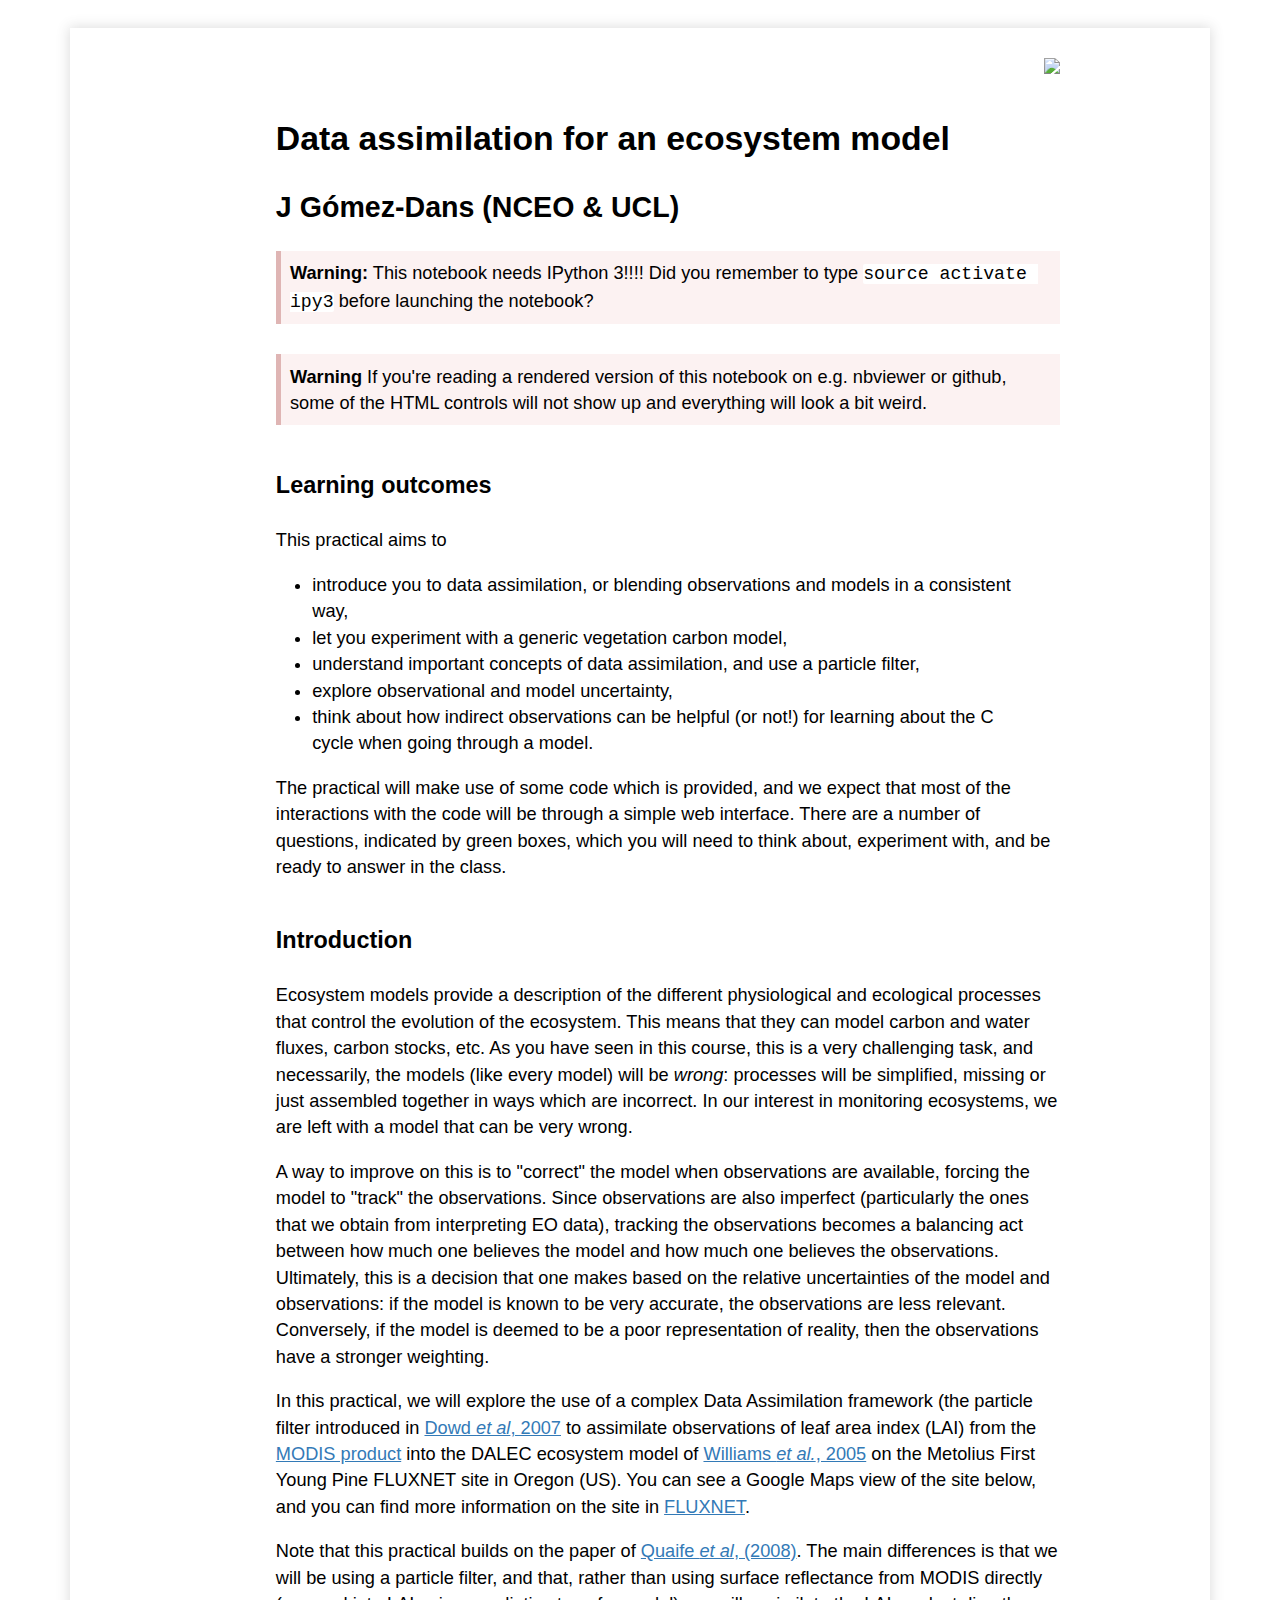
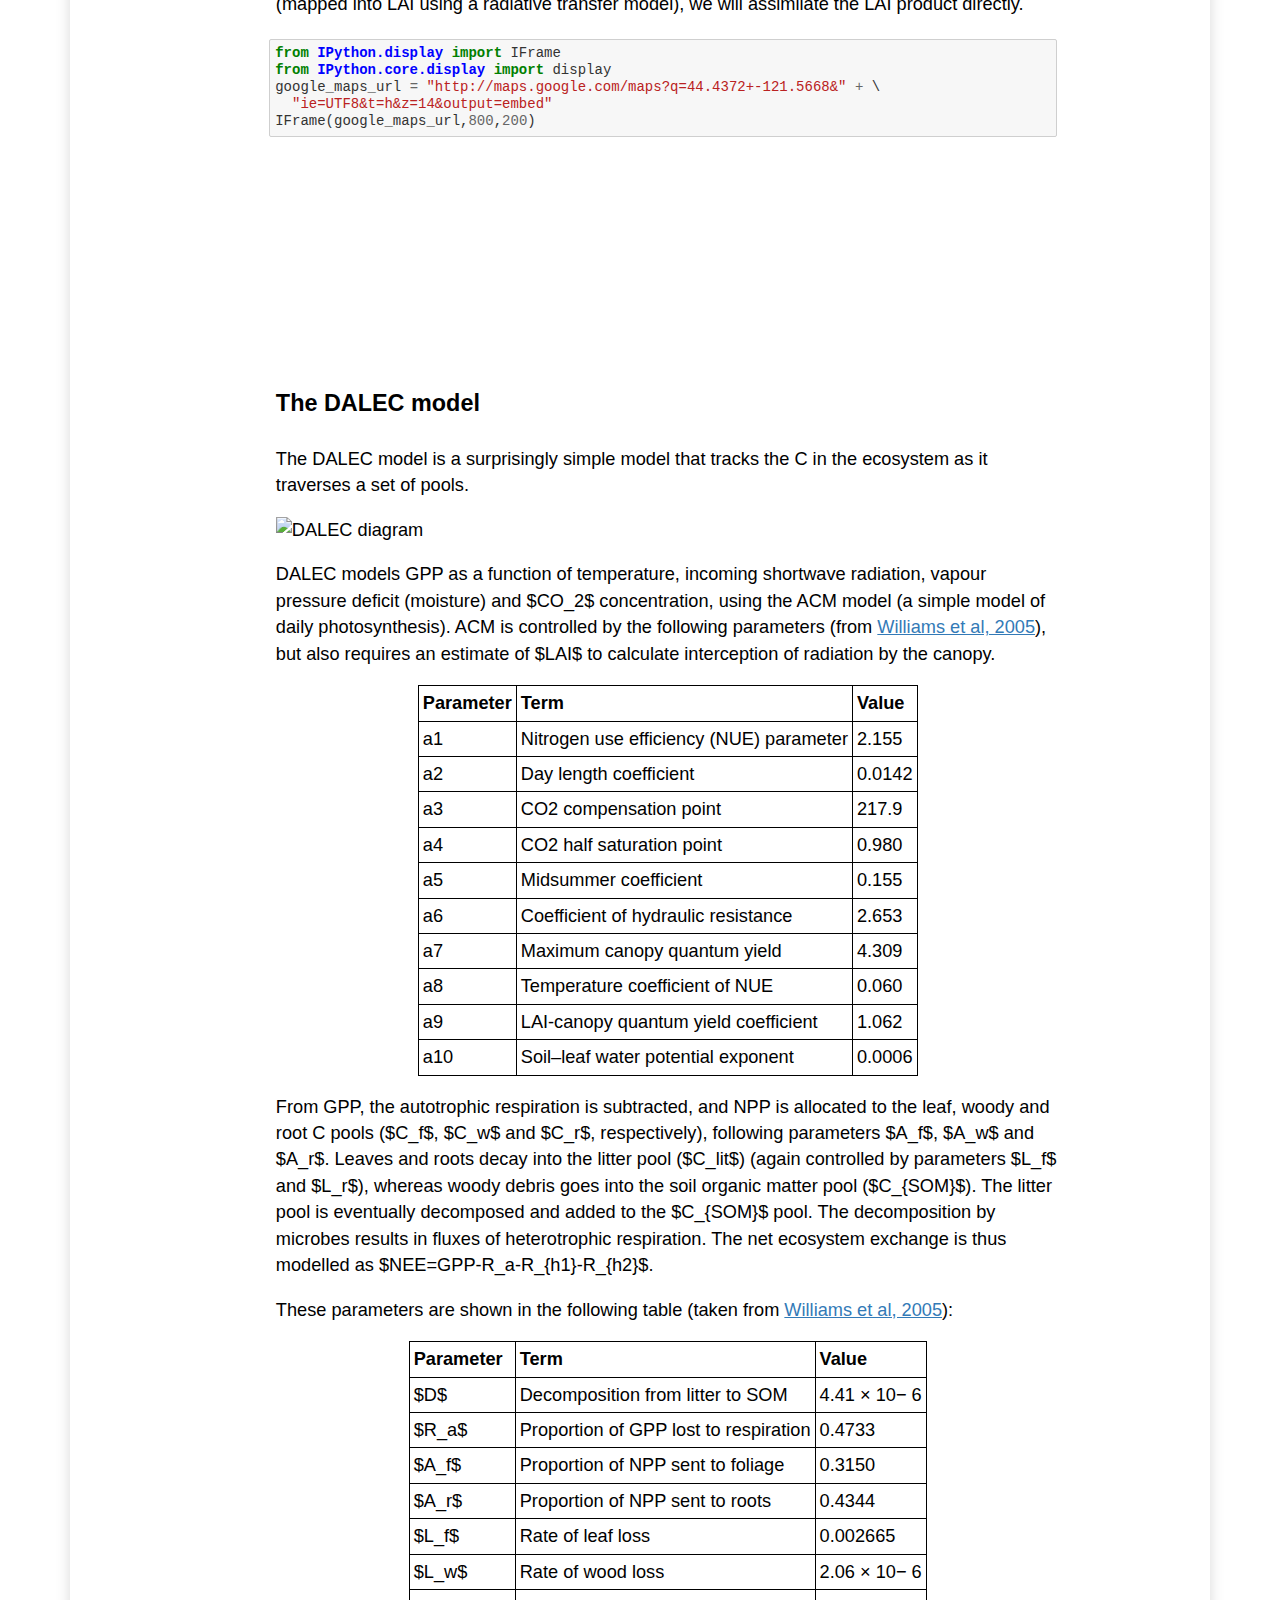
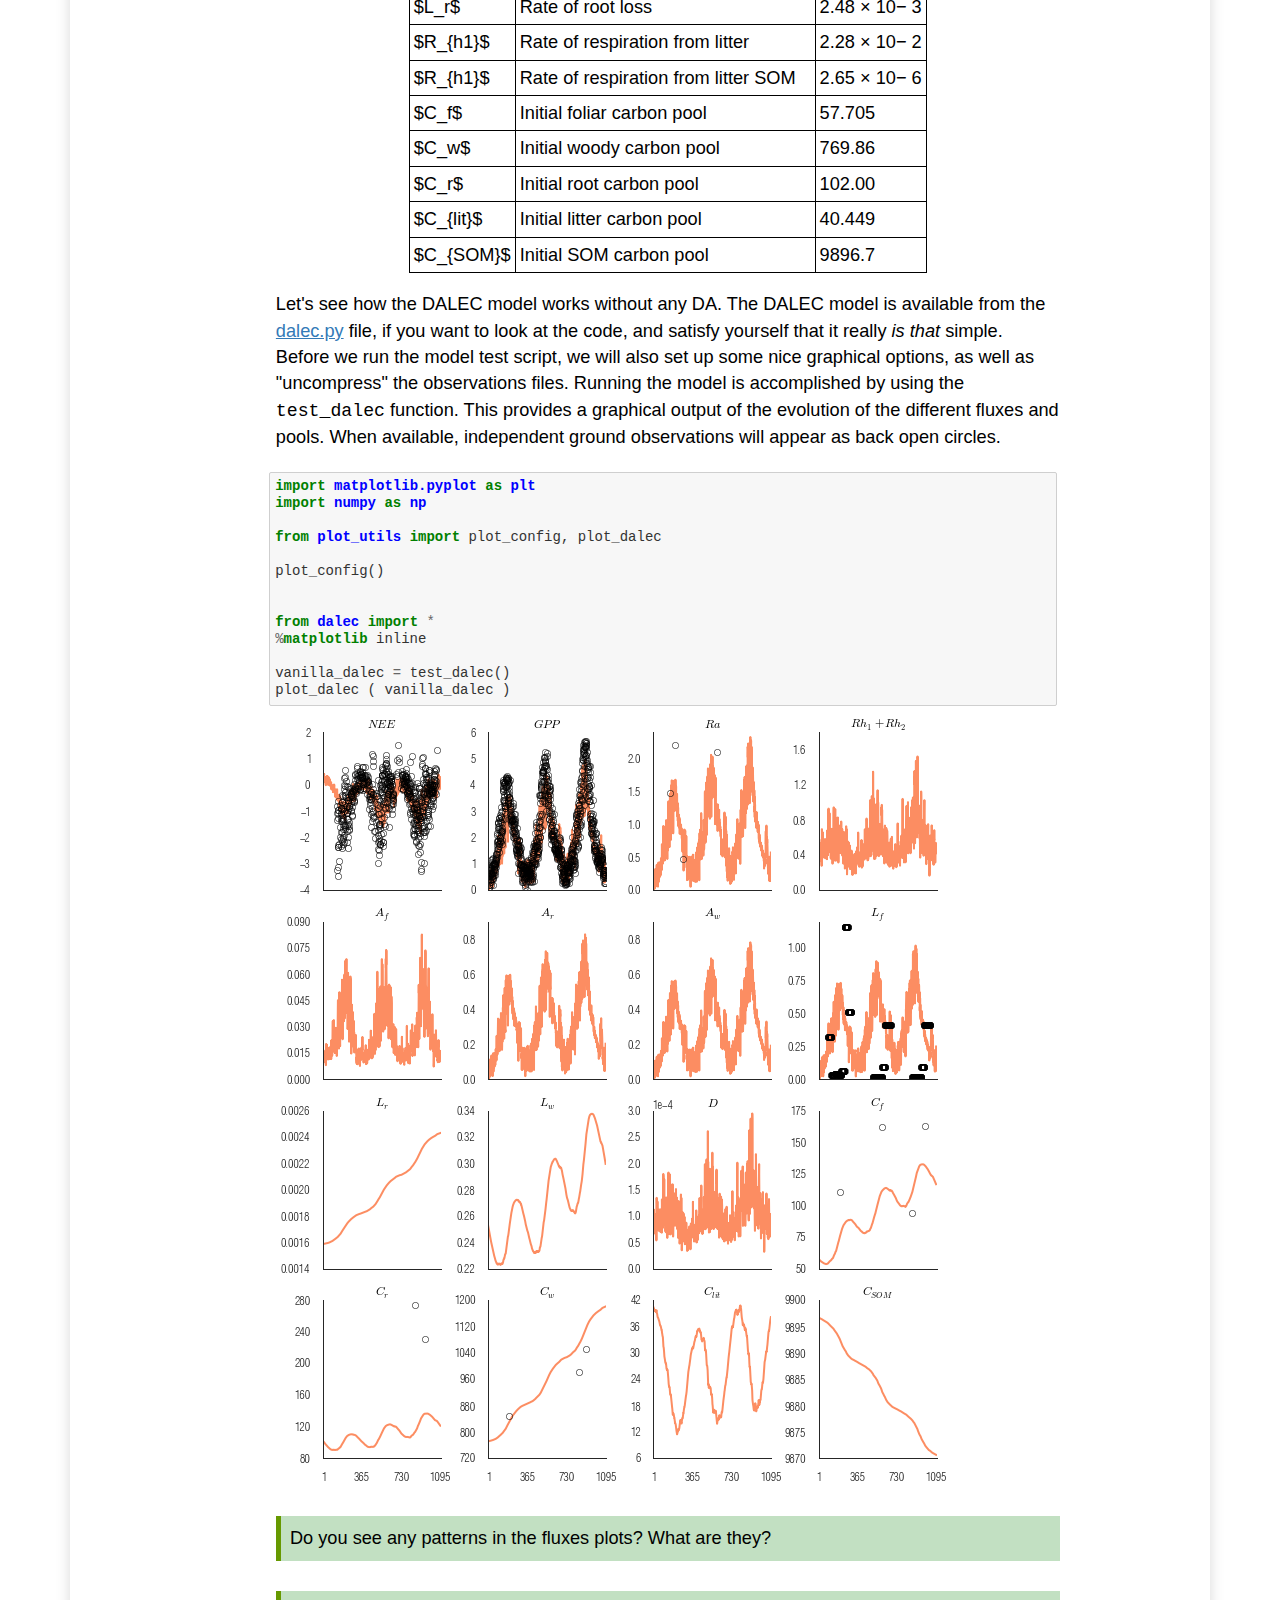
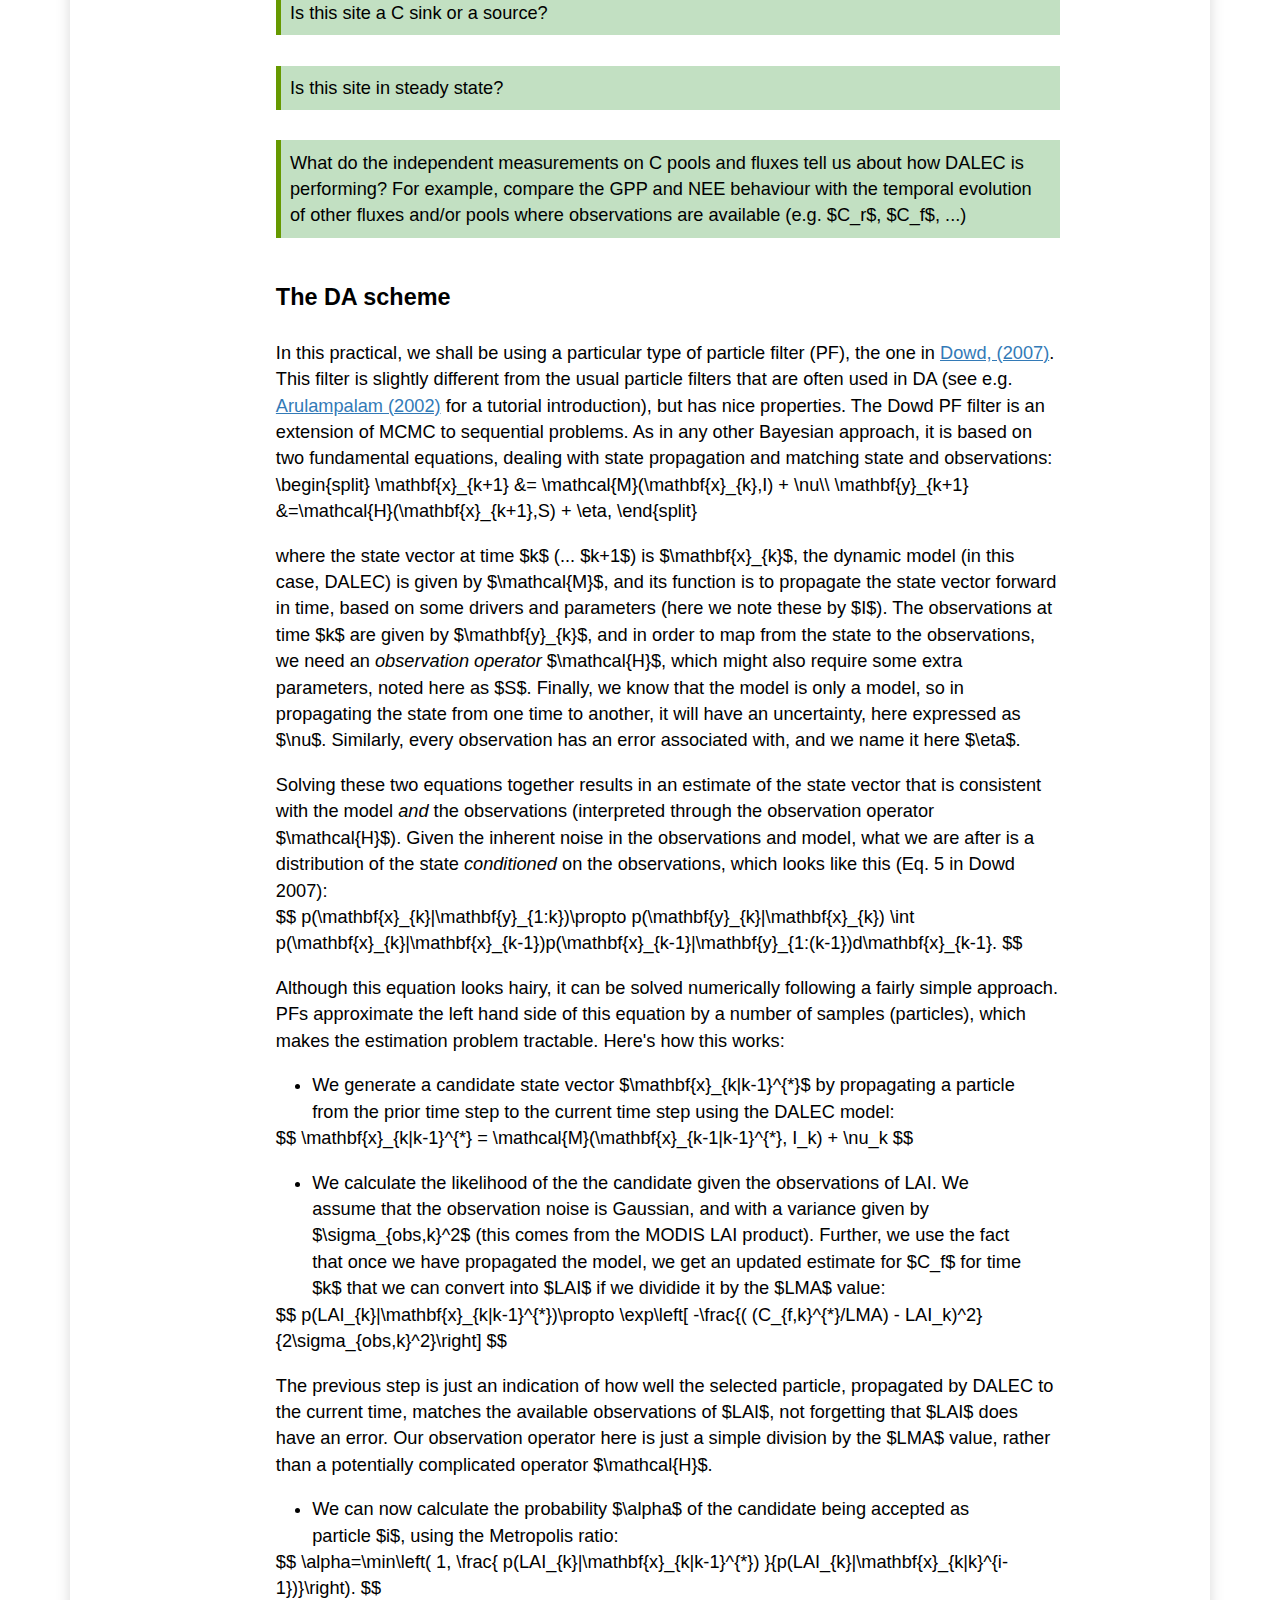
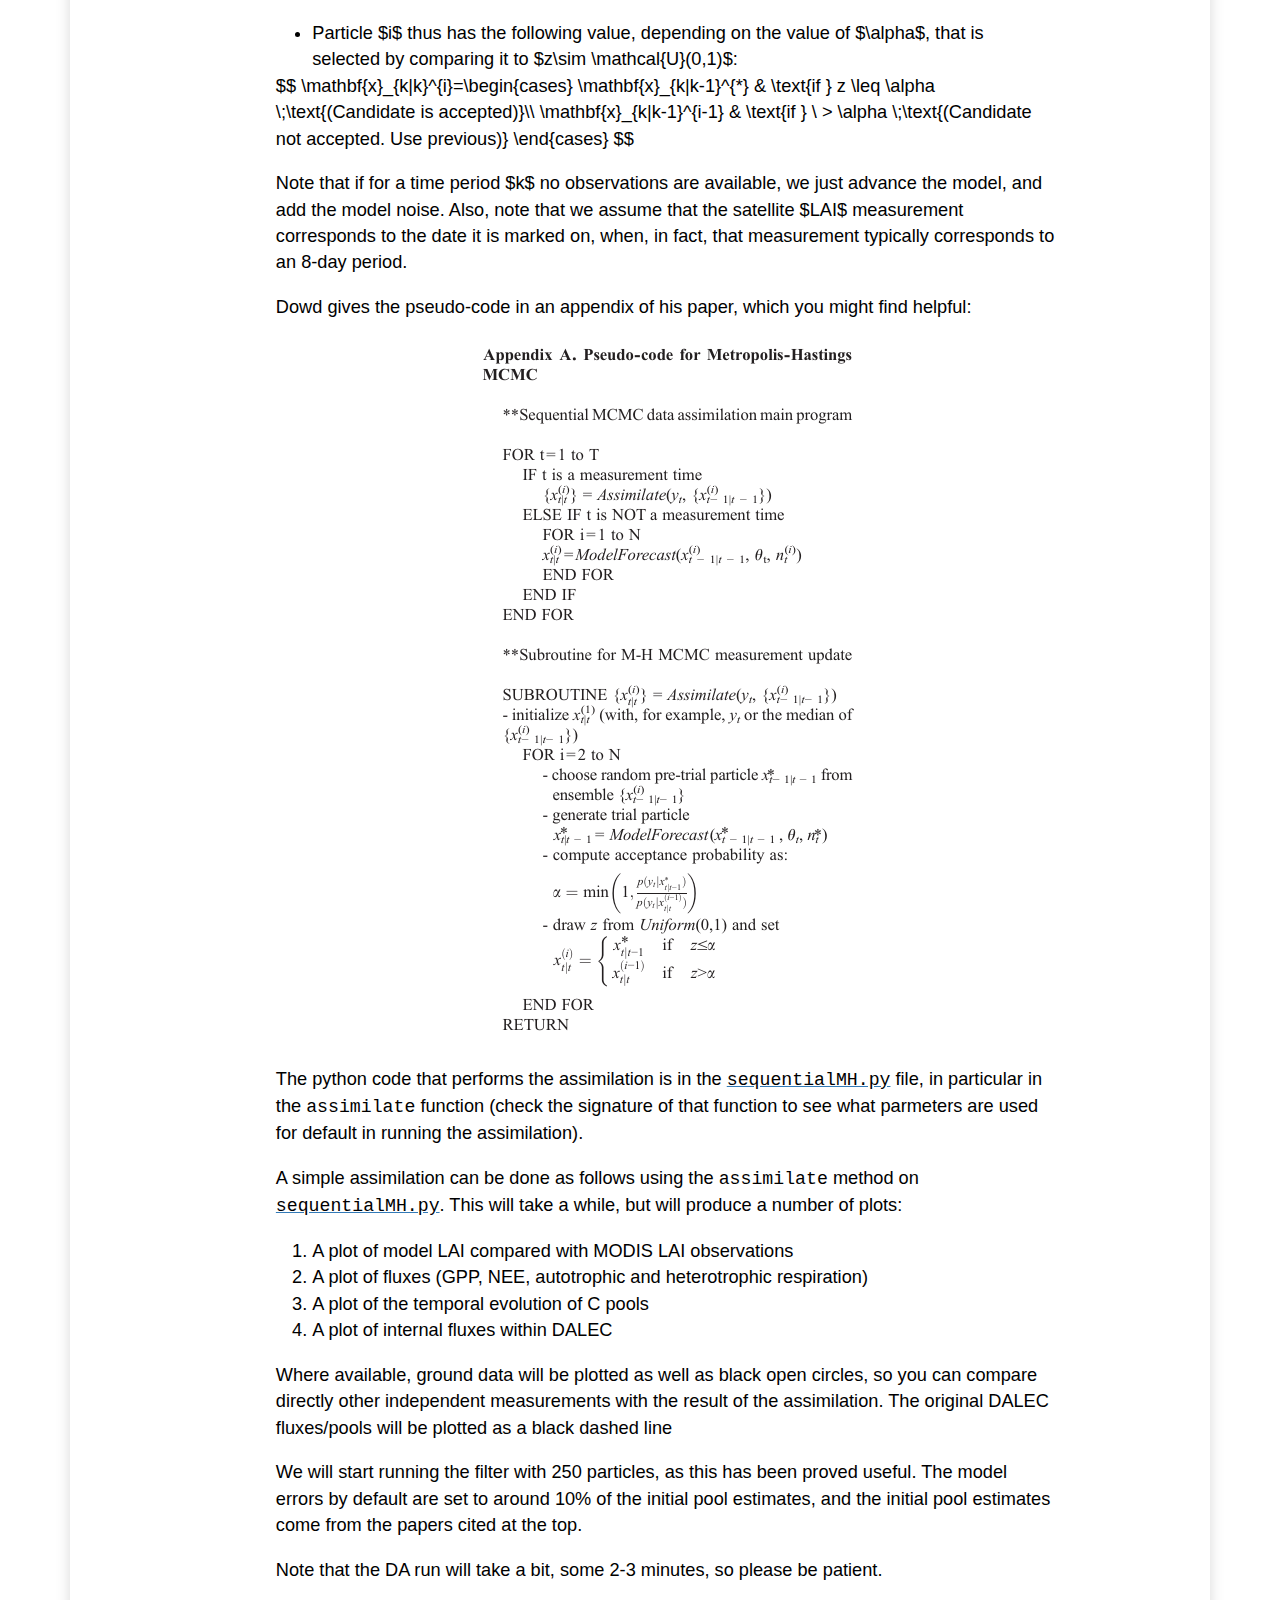
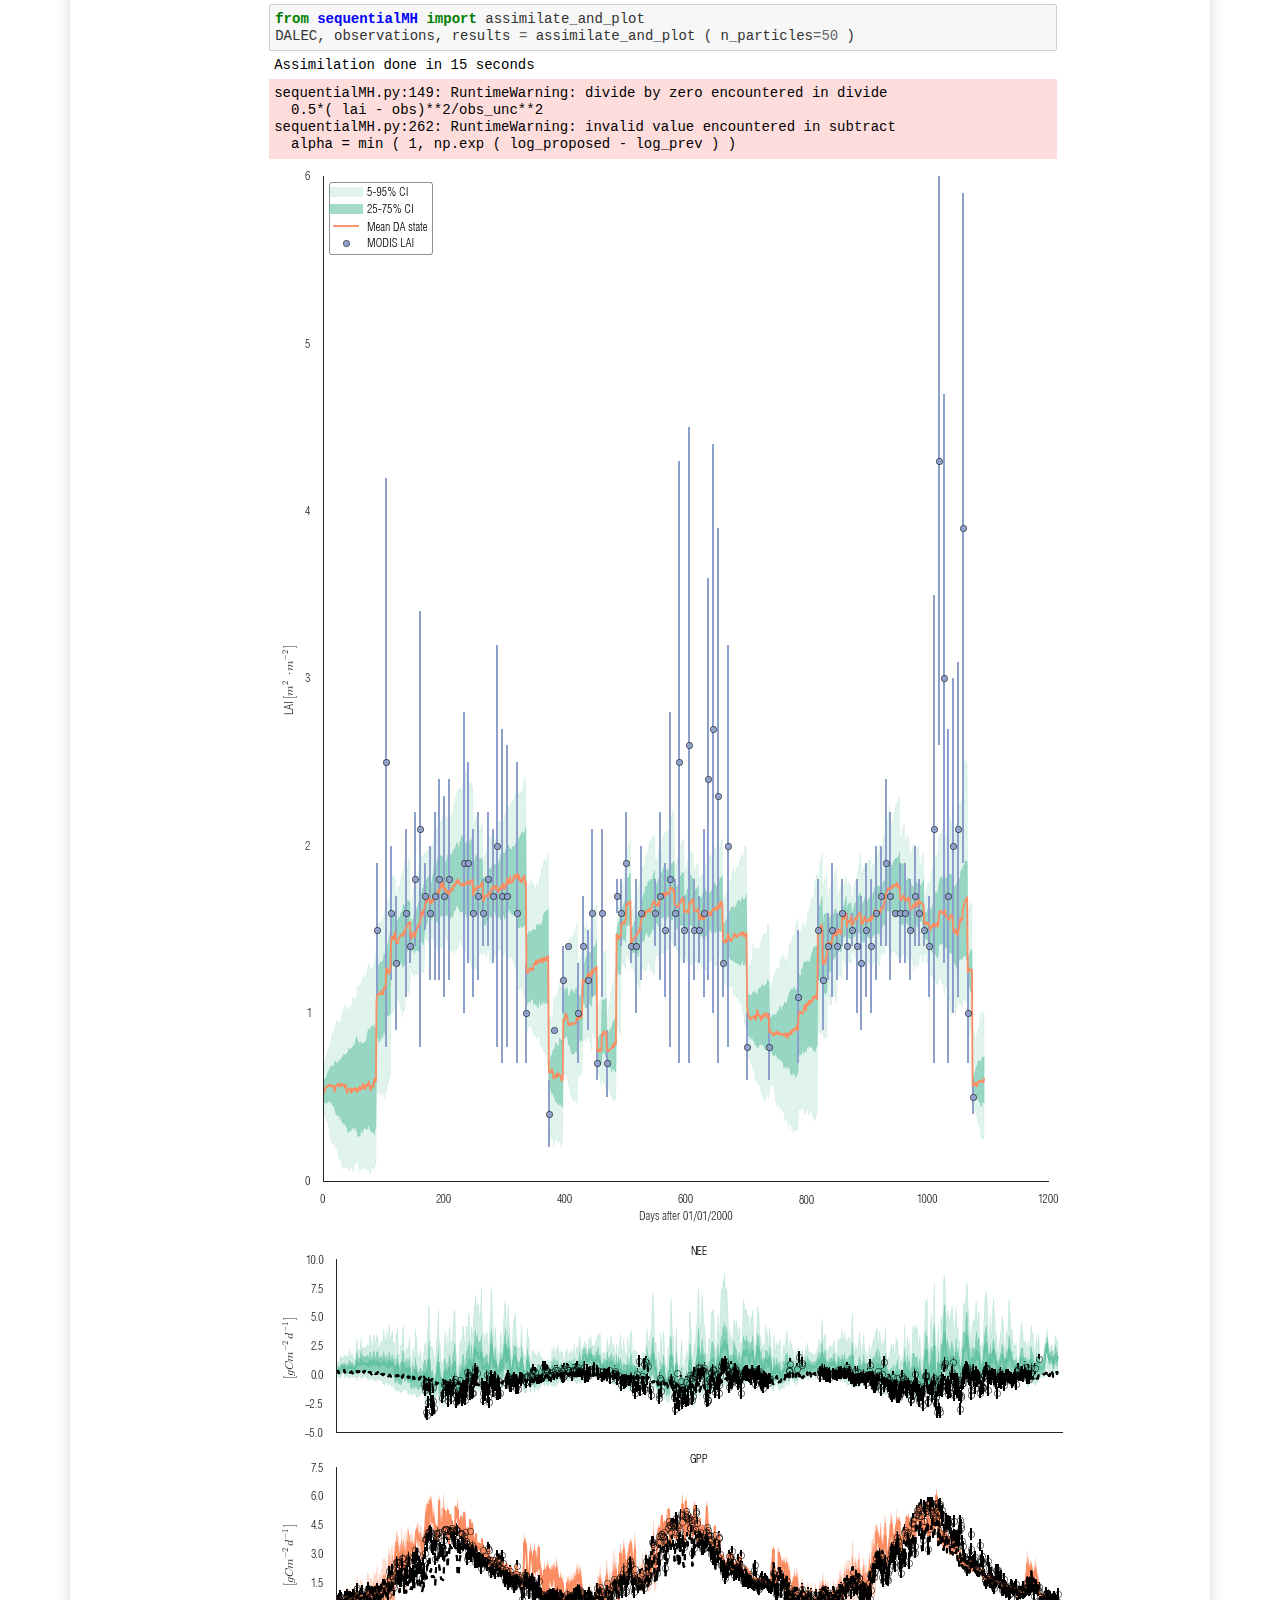
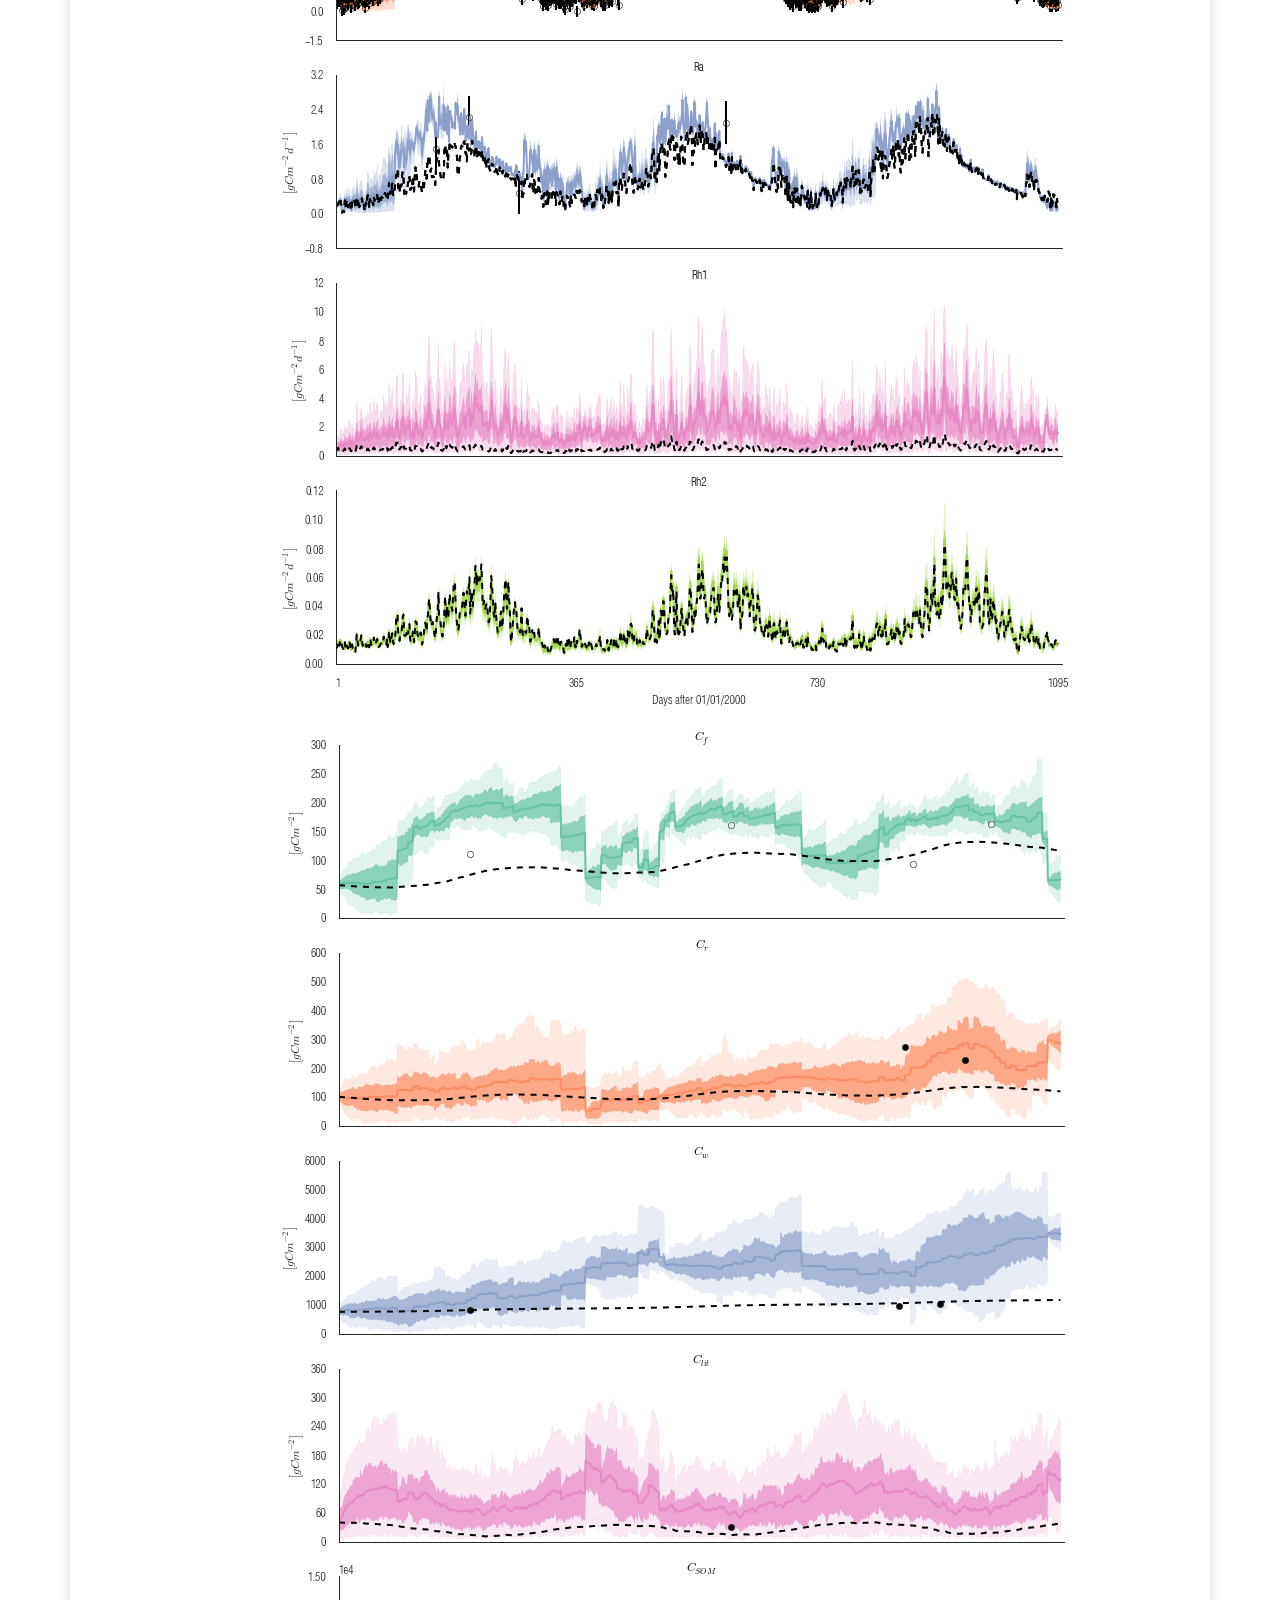
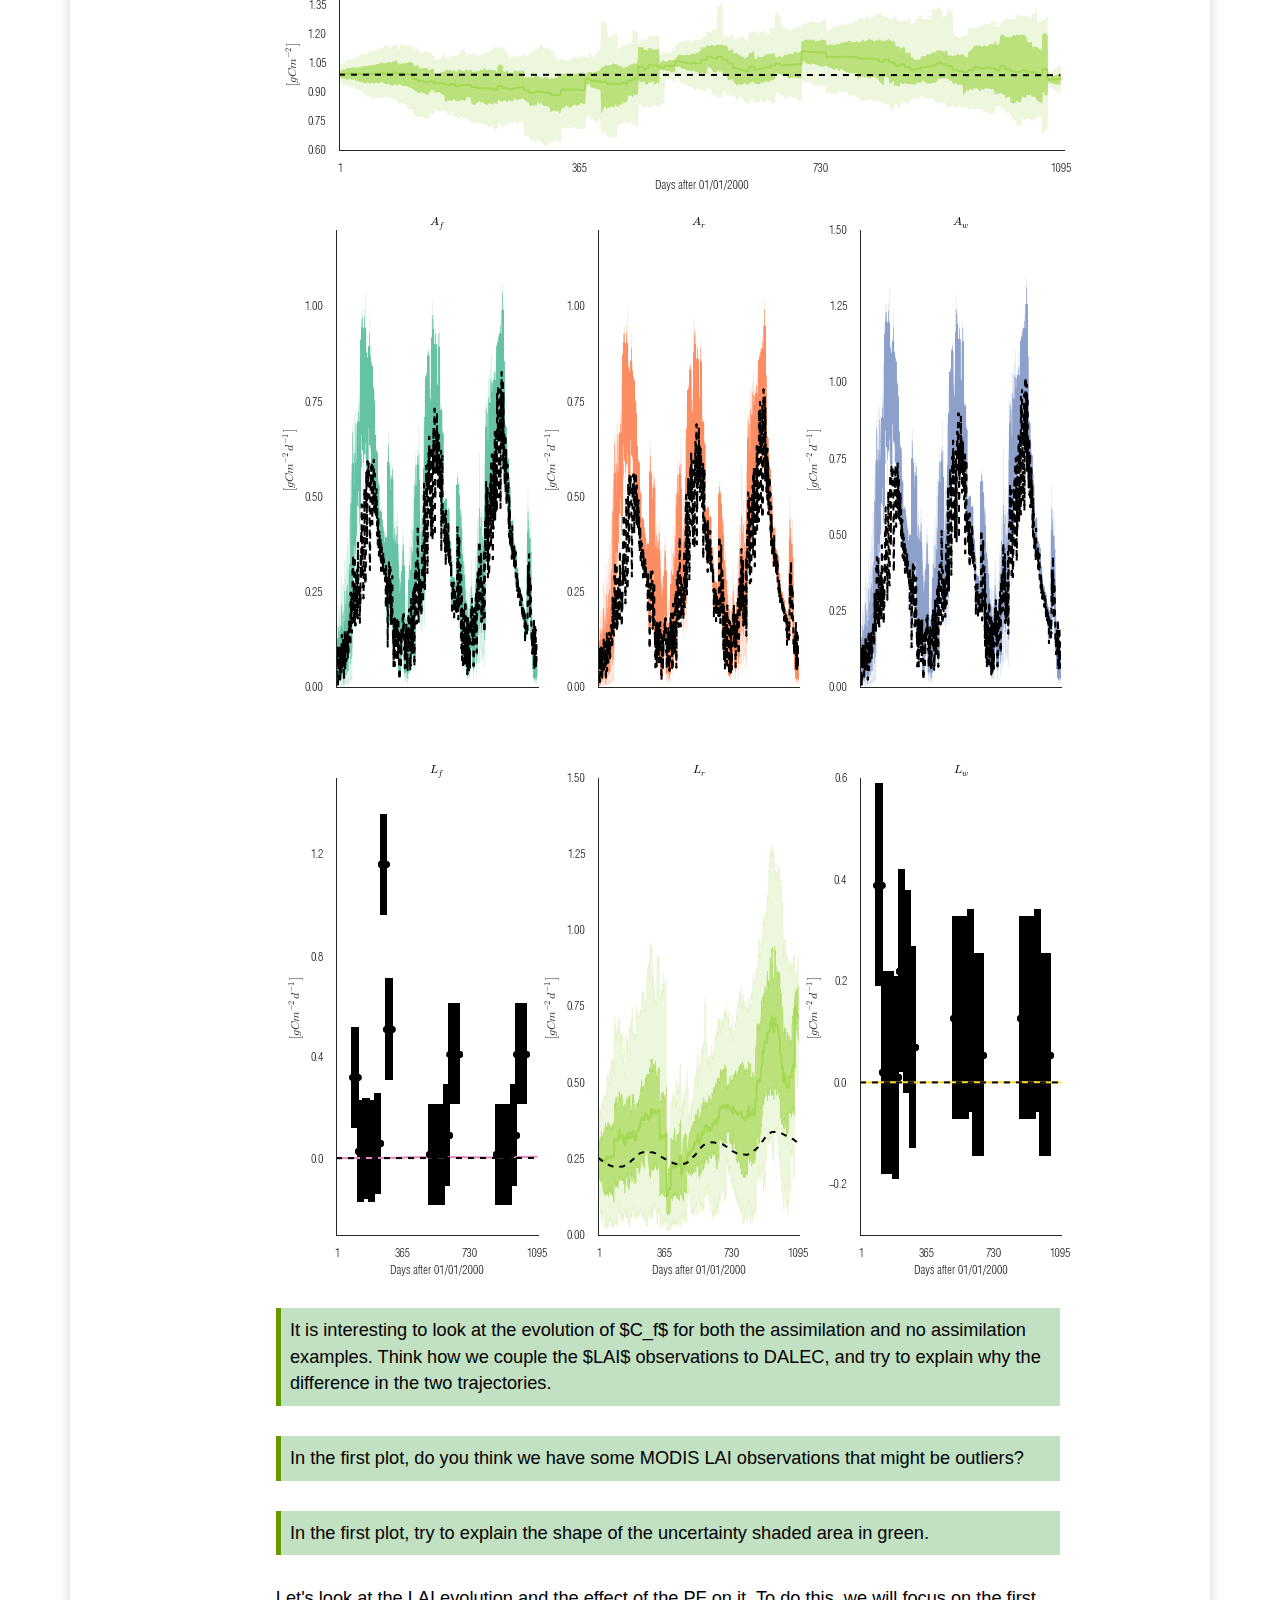
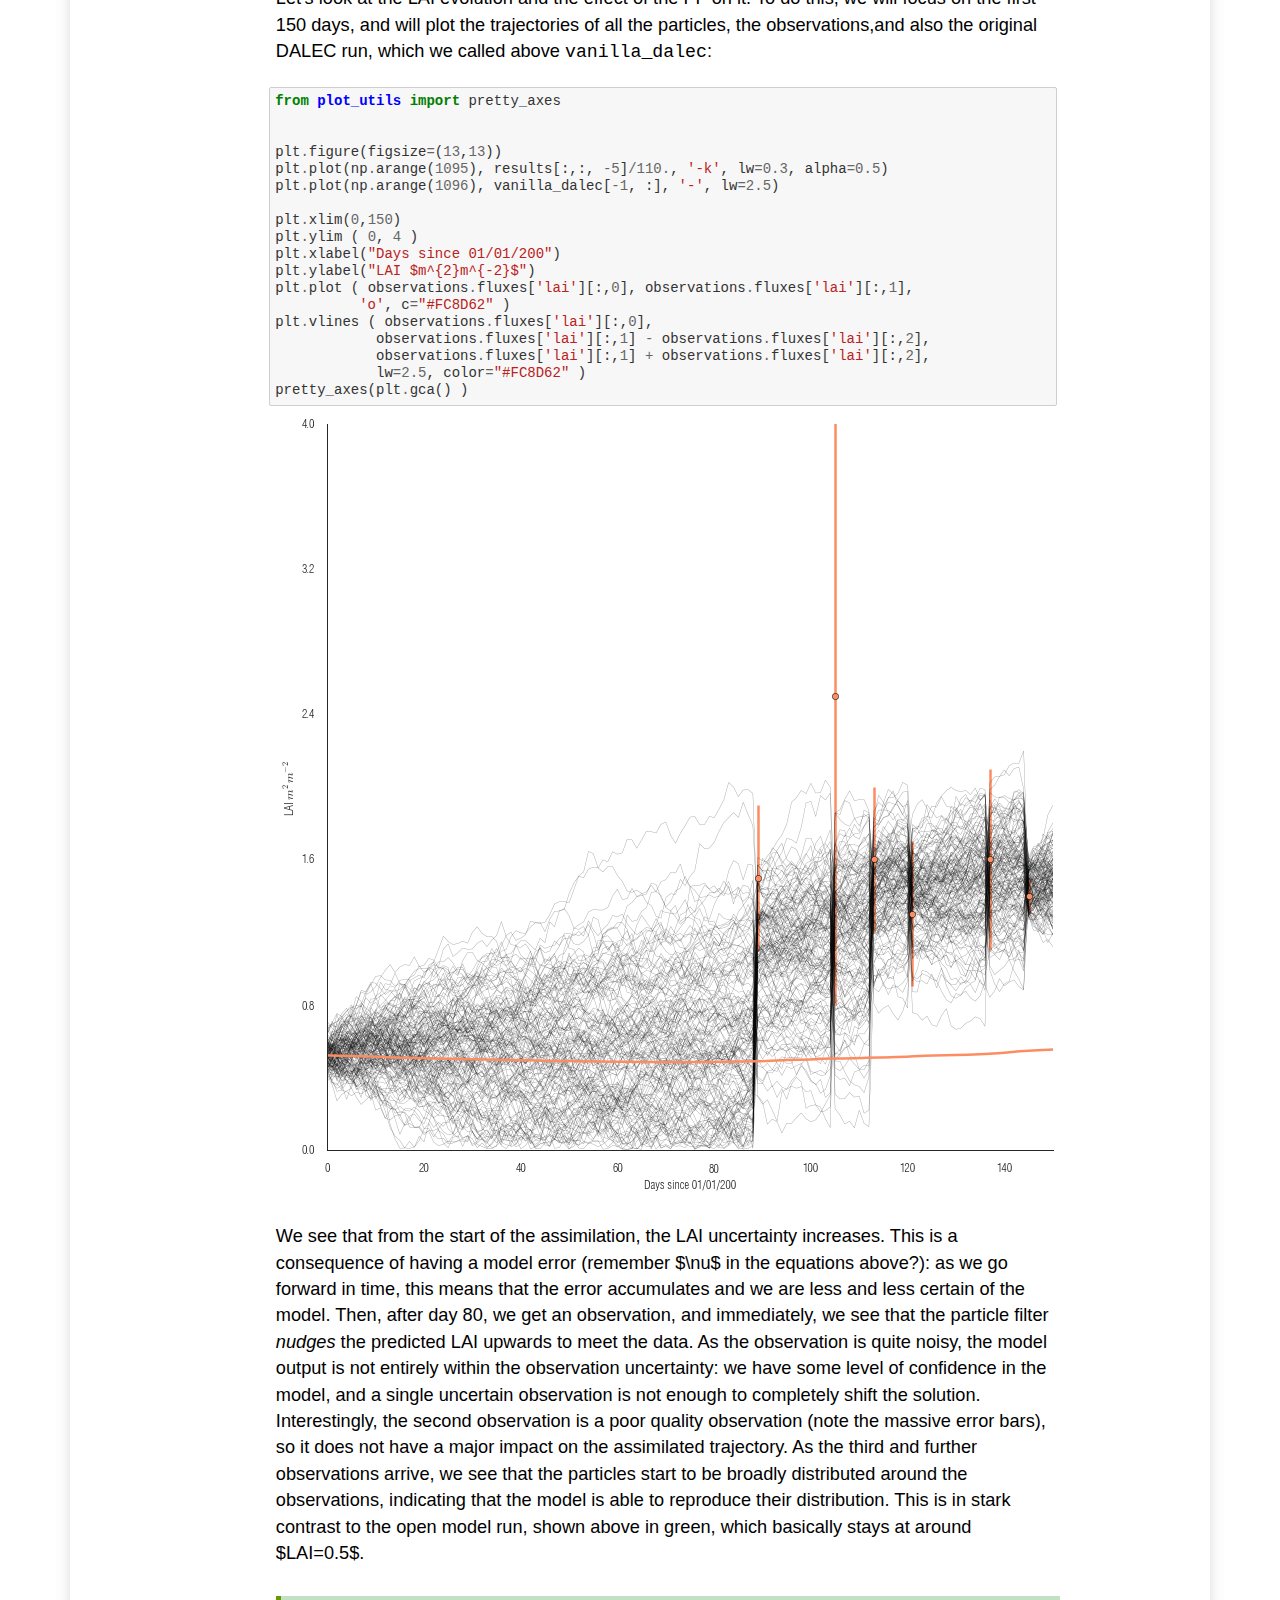
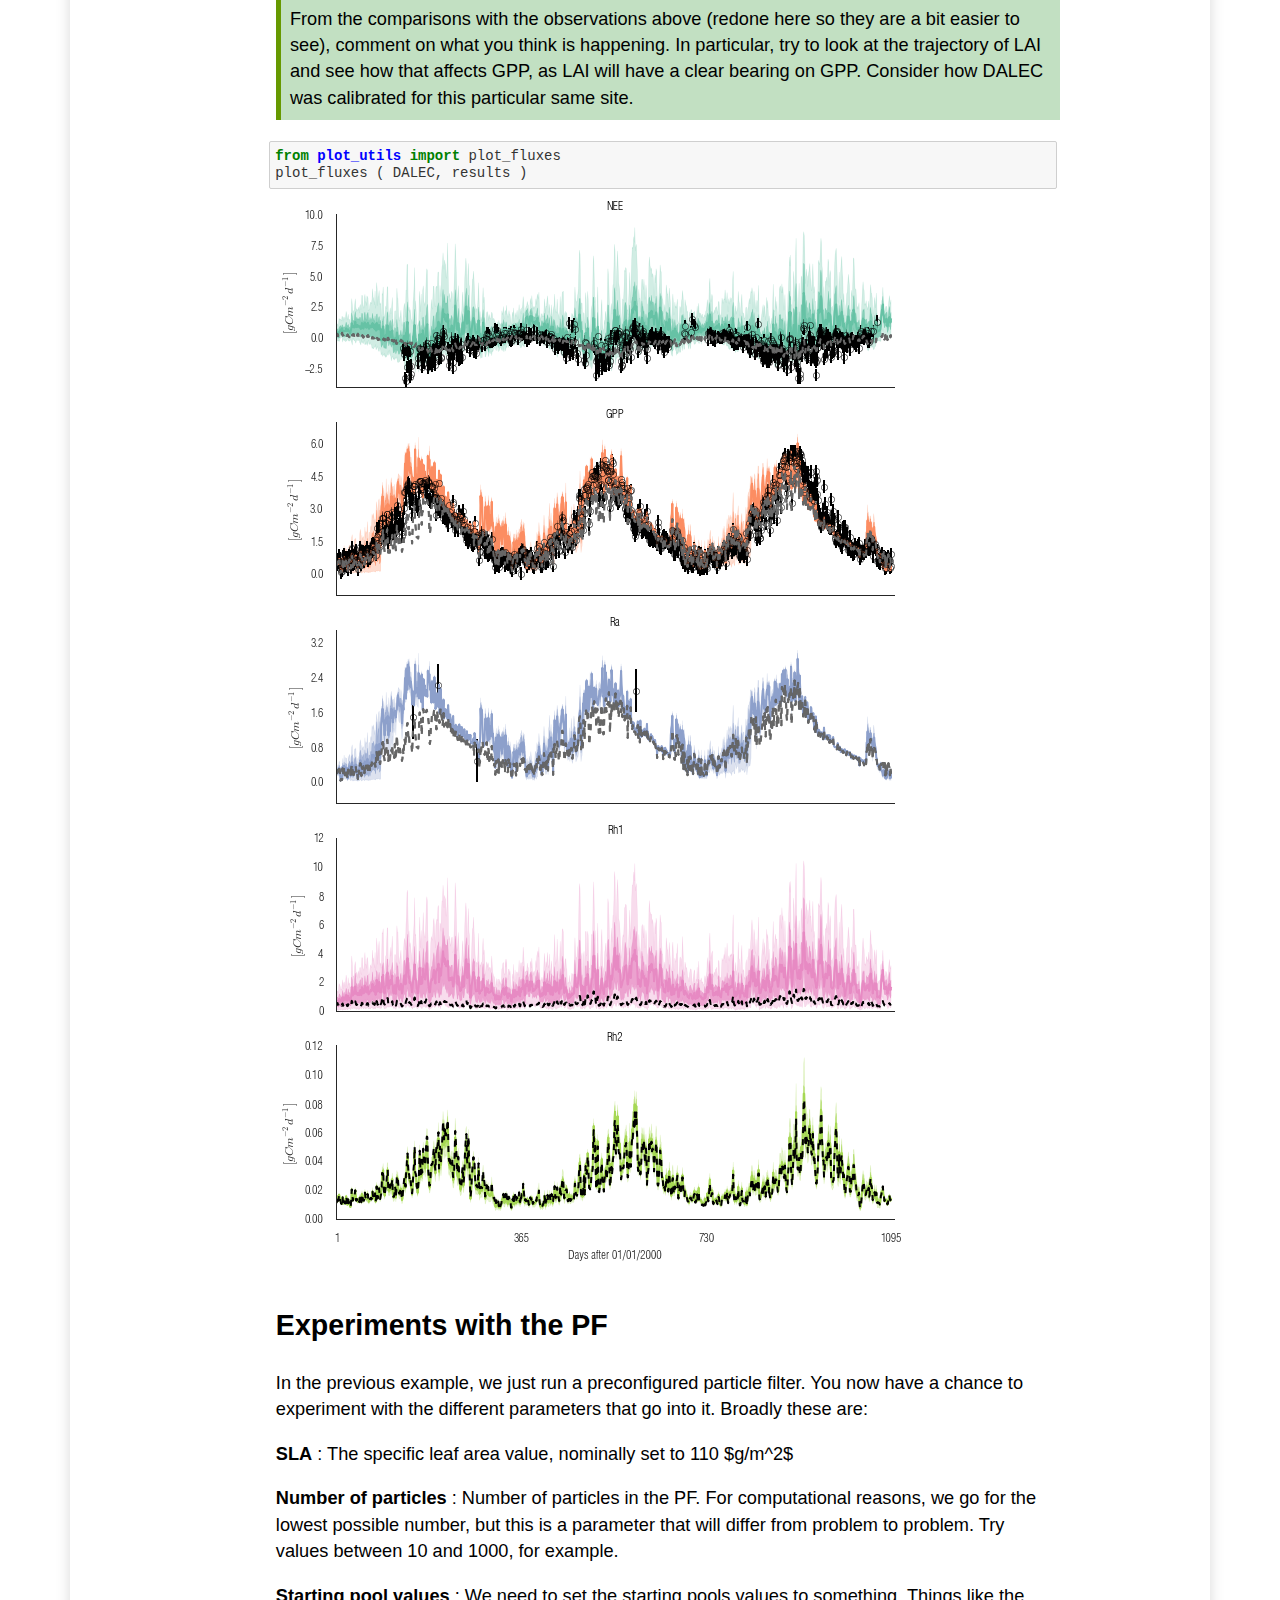
